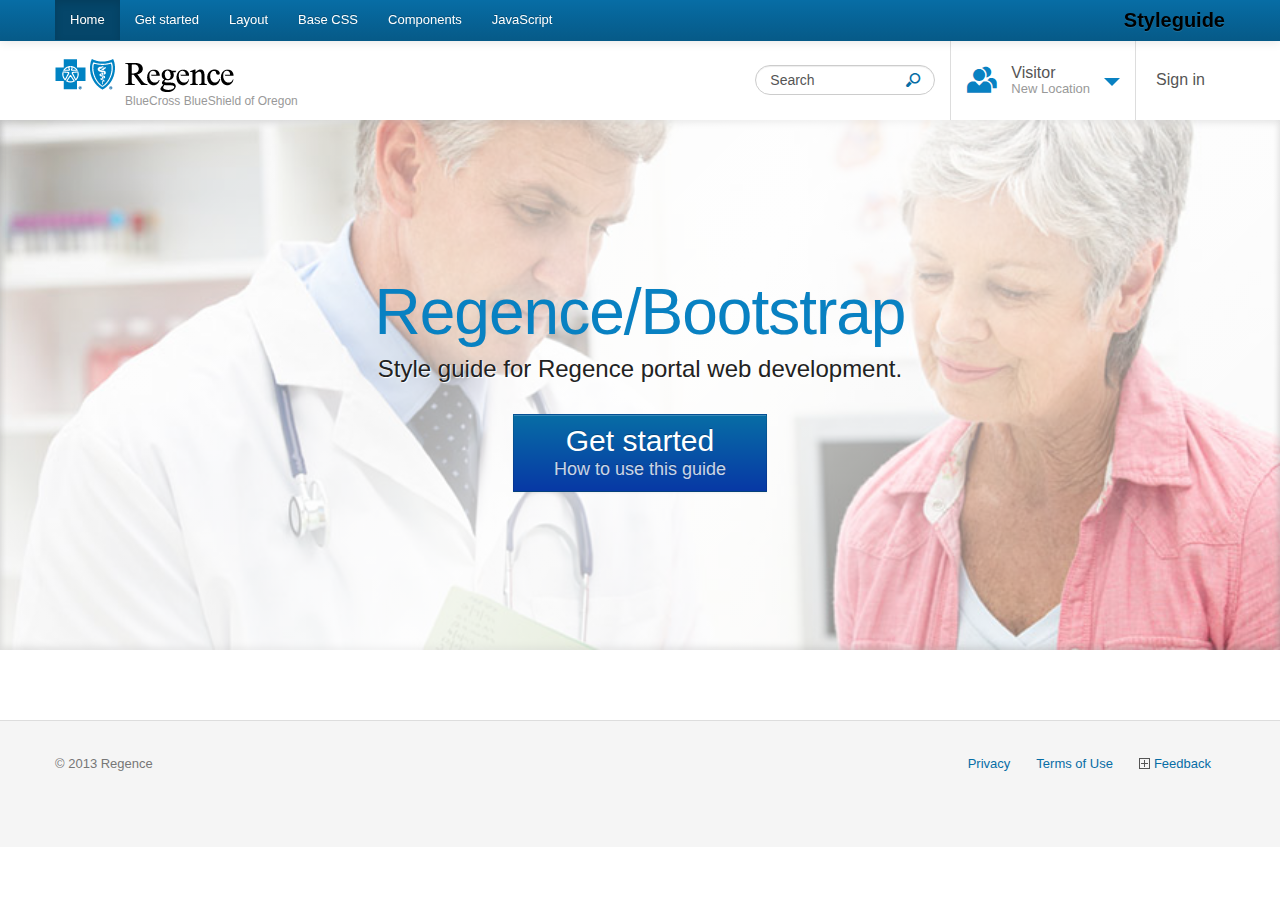
==== index.html @ 1f642533 "first commit, two pages, and all assets" ====
<!DOCTYPE HTML>
<!--[if lt IE 7]>      <html class="no-js lt-ie9 lt-ie8 lt-ie7"> <![endif]-->
<!--[if IE 7]>         <html class="no-js lt-ie9 lt-ie8"> <![endif]-->
<!--[if IE 8]>         <html class="no-js lt-ie9"> <![endif]-->
<!--[if gt IE 8]><!--> <html class="no-js"> <!--<![endif]-->
  <head>
    <meta charset="utf-8">
    <meta http-equiv="X-UA-Compatible" content="IE=edge,chrome=1">
    <title>Regence Style Guide</title>
    <meta name="description" content="Style guide">
    <meta name="viewport" content="width=device-width">
    <!-- Web Fonts -->
    <link href="http://fnt.webink.com/wfs/webink.css/?project=AEC37CF0-6B2D-450D-9777-5062C06CCACA&fonts=58A3DDEA-1A20-AFB9-54E7-882B2382F4AD:f=ProximaNova-SemiboldIt,5A9479E7-B0E0-2DCD-5F27-F7666DF19C0F:f=ProximaNova-LightIt,F5870F1F-48F5-36F5-550E-B276AA09225A:f=ProximaNova-RegularIt,1366810A-C17C-C074-FF25-E81320293740:f=ProximaNovaCond-Semibold,C344819E-7F64-52D2-5903-DE54F5382845:f=ProximaNova-Semibold,58DEFEBD-4A55-477B-3C13-525C6AEBDD7A:f=ProximaNova-Regular,3CE3758E-9A83-BA6E-300A-ACCFD5D3E584:f=ProximaNova-BoldIt,FF4969BA-A10C-C1F1-4CAE-97A4557D103C:f=ProximaNovaCond-Regular,C88A28DF-0112-63D9-25D2-A4EA08DAF75B:f=ProximaNova-Light,382B4521-6228-4C38-41BC-3DE66C7C910A:f=ProximaNova-Bold" rel="stylesheet" type="text/css"/>
    <link rel="stylesheet" href="assets/css/bootstrap.css">
    <link rel="stylesheet" href="assets/css/responsive.css">
    <link rel="stylesheet" href="assets/css/main.css">
    <link rel="stylesheet" href="assets/css/docs.css">
    <link rel="stylesheet" href="assets/css/prettify.css" />

    <!-- Pre DOM-Ready scripts -->
    <script type="text/javascript" src="http://ajax.googleapis.com/ajax/libs/jquery/1.8/jquery.min.js"></script>
    <script type="text/javascript" src="assets/js/modernizr.js"></script>
    <script>
      if( !window.html5 ){ window.html5 = {}; } window.html5.shivMethods = false;
    </script>
    <script type="text/javascript" src="assets/js/dev/extras/mousepress.js"></script>
    <script type="text/javascript" src="assets/js/dev/polyfiller.js"></script>
    <script type="text/javascript" src="assets/js/dev/polyfills.js"></script>
    <script type="text/javascript" src="assets/js/dev/prettify/prettify.js"></script>

    <link rel="shortcut icon" href="assets/ico/favicon.png">
  </head>
  <body data-spy="scroll" data-target=".bs-docs-sidebar">
    <link itemprop="audience" href="http://schema.org/Patient" />
    <link itemprop="specialty" href="http://schema.org/PublicHealth" />
    <meta itemprop="lastReviewed" content="2013-05-02"/>
    
    <!--[if lt IE 7]>
        <p class="chromeframe">You are using an <strong>outdated</strong> browser. Please <a href="http://browsehappy.com/">upgrade your browser</a> or <a href="http://www.google.com/chromeframe/?redirect=true">activate Google Chrome Frame</a> to improve your experience.</p>
    <![endif]-->

    <!-- Navbar
    ================================================== -->
    <div class="navbar navbar-inverse navbar-fixed-top">
      <div class="navbar-inner">
        <div class="container">
          <button type="button" class="btn btn-navbar" data-toggle="collapse" data-target=".nav-collapse">
            <span class="icon-bar"></span>
            <span class="icon-bar"></span>
            <span class="icon-bar"></span>
          </button>
          <a class="brand" href="./index.html">Styleguide</a>
          <div class="nav-collapse collapse">
            <ul class="nav">
              <li class="active">
                <a href="./index.html">Home</a>
              </li>
              <li class="">
                <a href="./getting-started.html">Get started</a>
              </li>
              <li class="">
                <a href="./layout.html">Layout</a>
              </li>
              <li class="">
                <a href="./base-css.html">Base CSS</a>
              </li>
              <li class="">
                <a href="./components.html">Components</a>
              </li>
              <li class="">
                <a href="./javascript.html">JavaScript</a>
              </li>
            </ul>
          </div>
        </div>
      </div>
    </div>

    <!-- Header
    ================================================== -->
    <nav class="wp-header clearfix" id="top" itemprop="WPHeader" role="banner">
      <div class="container">
        <ul class="nav visuallyhidden">
          <li><a href="#hero">Skip to Content</a></li>
          <li><a href="#nav">Skip to Navigation</a></li>
          <li><a href="/medicare">Return to Homepage</a></li>
        </ul>
        <ul class="nav clearfix" itemscope itemtype="http://schema.org/Organization">
          <li class="nav-brand">
            <a class="logo-regence-cs" href="index.html">
              <span class="brand-logo"><span class="hide-text">Regence</span></span>
              <span class="brand-region">BlueCross BlueShield of Oregon</span>
            </a>
          </li>
          <li class="nav-login"><a href="#login">Sign in</a></li>
          <li class="nav-shopping">
            <a id="js-shopping-toggle" href="#" class="toggle shopping-toggle-button"><span class="shopping-label">Visitor <small>New Location</small></span><span aria-hidden="true" class="icon-users hidden-phone"></span><b class="caret"></b></a>
          </li>
          <li class="nav-search">
            <form class="form-search" action="http://www.regence.com/about/search.jsp" method="get" name="header-search" id="search" role="search">
              <label for="searchQuery" class="hide">Search</label>
              <input type="text" id="searchQuery" name="searchQuery" placeholder="Search" class="input-medium search-query">
              <button type="submit" class="btn btn-link"><span class="icon-search" aria-hidden="true"></span><span class="visuallyhidden">Go</span></button>
            </form>
          </li>
        </ul>
      </div>
    </nav>

    <!-- Masthead
    ================================================== -->
    <div class="jumbotron masthead">
      <div class="container">
        <div class="caption">
          <h1>Regence/Bootstrap</h1>
          <p>Style guide for Regence portal web development.</p>
          <p><a class="btn btn-primary" href="./getting-started.html">Get started<br>
          <small>How to use this guide</small></a></p>
        </div>
      </div>
    </div>

    <footer class="wp-footer" id="bottom" role="contentinfo" itemprop="WPFooter">
      <div class="row-fluid">
        <div class="container">
          <div class="span6">
            <p>&copy; 2013 Regence <!-- BlueCross BlueShield of Oregon. All rights reserved. --></p>
          </div>
          <nav class="span6">
            <ul class="nav nav-pills pull-right" role="navigation">
              <li><a href="/legal/online-privacy-and-security/">Privacy</a></li>
              <li><a href="/legal/terms-of-use/">Terms of Use</a></li>
              <li><a onclick="oo_feedback.show()" href="javascript:void(0);"><span aria-hidden="true" class="icon-feedback"><b></b><i></i></span> Feedback</a></li>
            </ul>
          </nav>
        </div>
      </div>
    </footer>

    <script src="assets/js/vendor/bootstrap.min.js"></script>
    <script src="assets/js/plugins.js"></script>
    <script src="assets/js/script.js"></script>

    <script>
      var _gaq=[['_setAccount','UA-XXXXX-X'],['_trackPageview']];
      (function(d,t){var g=d.createElement(t),s=d.getElementsByTagName(t)[0];
      g.src=('https:'==location.protocol?'//ssl':'//www')+'.google-analytics.com/ga.js';
      s.parentNode.insertBefore(g,s)}(document,'script'));
    </script>
	
  </body>
</html>
---- assets/css/responsive.css ----
/*!
 * Bootstrap Responsive v2.3.1
 *
 * Copyright 2012 Twitter, Inc
 * Licensed under the Apache License v2.0
 * http://www.apache.org/licenses/LICENSE-2.0
 *
 * Designed and built with all the love in the world @twitter by @mdo and @fat.
 */.clearfix{*zoom:1}.clearfix:before,.clearfix:after{display:table;content:"";line-height:0}.clearfix:after{clear:both}.hide-text{font:0/0 a;color:transparent;text-shadow:none;background-color:transparent;border:0}.input-block-level{display:block;width:100%;min-height:30px;-webkit-box-sizing:border-box;-moz-box-sizing:border-box;box-sizing:border-box}@-ms-viewport{width:device-width}.hidden{display:none;visibility:hidden}.visible-phone{display:none!important}.visible-tablet{display:none!important}.hidden-desktop{display:none!important}.visible-desktop{display:inherit!important}@media(min-width:768px) and (max-width:979px){.hidden-desktop{display:inherit!important}.visible-desktop{display:none!important}.visible-tablet{display:inherit!important}.hidden-tablet{display:none!important}}@media(max-width:767px){.hidden-desktop{display:inherit!important}.visible-desktop{display:none!important}.visible-phone{display:inherit!important}.hidden-phone{display:none!important}}.visible-print{display:none!important}@media print{.visible-print{display:inherit!important}.hidden-print{display:none!important}}@media(min-width:1200px){.row{margin-left:-30px;*zoom:1}.row:before,.row:after{display:table;content:"";line-height:0}.row:after{clear:both}[class*="span"]{float:left;min-height:1px;margin-left:30px}.container,.navbar-static-top .container,.navbar-fixed-top .container,.navbar-fixed-bottom .container{width:1170px}.span12{width:1170px}.span11{width:1070px}.span10{width:970px}.span9{width:870px}.span8{width:770px}.span7{width:670px}.span6{width:570px}.span5{width:470px}.span4{width:370px}.span3{width:270px}.span2{width:170px}.span1{width:70px}.offset12{margin-left:1230px}.offset11{margin-left:1130px}.offset10{margin-left:1030px}.offset9{margin-left:930px}.offset8{margin-left:830px}.offset7{margin-left:730px}.offset6{margin-left:630px}.offset5{margin-left:530px}.offset4{margin-left:430px}.offset3{margin-left:330px}.offset2{margin-left:230px}.offset1{margin-left:130px}.row-fluid{width:100%;*zoom:1}.row-fluid:before,.row-fluid:after{display:table;content:"";line-height:0}.row-fluid:after{clear:both}.row-fluid [class*="span"]{display:block;width:100%;min-height:30px;-webkit-box-sizing:border-box;-moz-box-sizing:border-box;box-sizing:border-box;float:left;margin-left:2.564102564102564%;*margin-left:2.5109110747408616%}.row-fluid [class*="span"]:first-child{margin-left:0}.row-fluid .controls-row [class*="span"]+[class*="span"]{margin-left:2.564102564102564%}.row-fluid .span12{width:100%;*width:99.94680851063829%}.row-fluid .span11{width:91.45299145299145%;*width:91.39979996362975%}.row-fluid .span10{width:82.90598290598291%;*width:82.8527914166212%}.row-fluid .span9{width:74.35897435897436%;*width:74.30578286961266%}.row-fluid .span8{width:65.81196581196582%;*width:65.75877432260411%}.row-fluid .span7{width:57.26495726495726%;*width:57.21176577559556%}.row-fluid .span6{width:48.717948717948715%;*width:48.664757228587014%}.row-fluid .span5{width:40.17094017094017%;*width:40.11774868157847%}.row-fluid .span4{width:31.623931623931625%;*width:31.570740134569924%}.row-fluid .span3{width:23.076923076923077%;*width:23.023731587561375%}.row-fluid .span2{width:14.52991452991453%;*width:14.476723040552828%}.row-fluid .span1{width:5.982905982905983%;*width:5.929714493544281%}.row-fluid .offset12{margin-left:105.12820512820512%;*margin-left:105.02182214948171%}.row-fluid .offset12:first-child{margin-left:102.56410256410257%;*margin-left:102.45771958537915%}.row-fluid .offset11{margin-left:96.58119658119658%;*margin-left:96.47481360247316%}.row-fluid .offset11:first-child{margin-left:94.01709401709402%;*margin-left:93.91071103837061%}.row-fluid .offset10{margin-left:88.03418803418803%;*margin-left:87.92780505546462%}.row-fluid .offset10:first-child{margin-left:85.47008547008548%;*margin-left:85.36370249136206%}.row-fluid .offset9{margin-left:79.48717948717949%;*margin-left:79.38079650845607%}.row-fluid .offset9:first-child{margin-left:76.92307692307693%;*margin-left:76.81669394435352%}.row-fluid .offset8{margin-left:70.94017094017094%;*margin-left:70.83378796144753%}.row-fluid .offset8:first-child{margin-left:68.37606837606839%;*margin-left:68.26968539734497%}.row-fluid .offset7{margin-left:62.393162393162385%;*margin-left:62.28677941443899%}.row-fluid .offset7:first-child{margin-left:59.82905982905982%;*margin-left:59.72267685033642%}.row-fluid .offset6{margin-left:53.84615384615384%;*margin-left:53.739770867430444%}.row-fluid .offset6:first-child{margin-left:51.28205128205128%;*margin-left:51.175668303327875%}.row-fluid .offset5{margin-left:45.299145299145295%;*margin-left:45.1927623204219%}.row-fluid .offset5:first-child{margin-left:42.73504273504273%;*margin-left:42.62865975631933%}.row-fluid .offset4{margin-left:36.75213675213675%;*margin-left:36.645753773413354%}.row-fluid .offset4:first-child{margin-left:34.18803418803419%;*margin-left:34.081651209310785%}.row-fluid .offset3{margin-left:28.205128205128204%;*margin-left:28.0987452264048%}.row-fluid .offset3:first-child{margin-left:25.641025641025642%;*margin-left:25.53464266230224%}.row-fluid .offset2{margin-left:19.65811965811966%;*margin-left:19.551736679396257%}.row-fluid .offset2:first-child{margin-left:17.094017094017094%;*margin-left:16.98763411529369%}.row-fluid .offset1{margin-left:11.11111111111111%;*margin-left:11.004728132387708%}.row-fluid .offset1:first-child{margin-left:8.547008547008547%;*margin-left:8.440625568285142%}input,textarea,.uneditable-input{margin-left:0}.controls-row [class*="span"]+[class*="span"]{margin-left:30px}input.span12,textarea.span12,.uneditable-input.span12{width:1156px}input.span11,textarea.span11,.uneditable-input.span11{width:1056px}input.span10,textarea.span10,.uneditable-input.span10{width:956px}input.span9,textarea.span9,.uneditable-input.span9{width:856px}input.span8,textarea.span8,.uneditable-input.span8{width:756px}input.span7,textarea.span7,.uneditable-input.span7{width:656px}input.span6,textarea.span6,.uneditable-input.span6{width:556px}input.span5,textarea.span5,.uneditable-input.span5{width:456px}input.span4,textarea.span4,.uneditable-input.span4{width:356px}input.span3,textarea.span3,.uneditable-input.span3{width:256px}input.span2,textarea.span2,.uneditable-input.span2{width:156px}input.span1,textarea.span1,.uneditable-input.span1{width:56px}.thumbnails{margin-left:-30px}.thumbnails>li{margin-left:30px}.row-fluid .thumbnails{margin-left:0}}@media(min-width:768px) and (max-width:979px){.row{margin-left:-20px;*zoom:1}.row:before,.row:after{display:table;content:"";line-height:0}.row:after{clear:both}[class*="span"]{float:left;min-height:1px;margin-left:20px}.container,.navbar-static-top .container,.navbar-fixed-top .container,.navbar-fixed-bottom .container{width:724px}.span12{width:724px}.span11{width:662px}.span10{width:600px}.span9{width:538px}.span8{width:476px}.span7{width:414px}.span6{width:352px}.span5{width:290px}.span4{width:228px}.span3{width:166px}.span2{width:104px}.span1{width:42px}.offset12{margin-left:764px}.offset11{margin-left:702px}.offset10{margin-left:640px}.offset9{margin-left:578px}.offset8{margin-left:516px}.offset7{margin-left:454px}.offset6{margin-left:392px}.offset5{margin-left:330px}.offset4{margin-left:268px}.offset3{margin-left:206px}.offset2{margin-left:144px}.offset1{margin-left:82px}.row-fluid{width:100%;*zoom:1}.row-fluid:before,.row-fluid:after{display:table;content:"";line-height:0}.row-fluid:after{clear:both}.row-fluid [class*="span"]{display:block;width:100%;min-height:30px;-webkit-box-sizing:border-box;-moz-box-sizing:border-box;box-sizing:border-box;float:left;margin-left:2.7624309392265194%;*margin-left:2.709239449864817%}.row-fluid [class*="span"]:first-child{margin-left:0}.row-fluid .controls-row [class*="span"]+[class*="span"]{margin-left:2.7624309392265194%}.row-fluid .span12{width:100%;*width:99.94680851063829%}.row-fluid .span11{width:91.43646408839778%;*width:91.38327259903608%}.row-fluid .span10{width:82.87292817679558%;*width:82.81973668743387%}.row-fluid .span9{width:74.30939226519337%;*width:74.25620077583166%}.row-fluid .span8{width:65.74585635359117%;*width:65.69266486422946%}.row-fluid .span7{width:57.18232044198895%;*width:57.12912895262725%}.row-fluid .span6{width:48.61878453038674%;*width:48.56559304102504%}.row-fluid .span5{width:40.05524861878453%;*width:40.00205712942283%}.row-fluid .span4{width:31.491712707182323%;*width:31.43852121782062%}.row-fluid .span3{width:22.92817679558011%;*width:22.87498530621841%}.row-fluid .span2{width:14.3646408839779%;*width:14.311449394616199%}.row-fluid .span1{width:5.801104972375691%;*width:5.747913483013988%}.row-fluid .offset12{margin-left:105.52486187845304%;*margin-left:105.41847889972962%}.row-fluid .offset12:first-child{margin-left:102.76243093922652%;*margin-left:102.6560479605031%}.row-fluid .offset11{margin-left:96.96132596685082%;*margin-left:96.8549429881274%}.row-fluid .offset11:first-child{margin-left:94.1988950276243%;*margin-left:94.09251204890089%}.row-fluid .offset10{margin-left:88.39779005524862%;*margin-left:88.2914070765252%}.row-fluid .offset10:first-child{margin-left:85.6353591160221%;*margin-left:85.52897613729868%}.row-fluid .offset9{margin-left:79.8342541436464%;*margin-left:79.72787116492299%}.row-fluid .offset9:first-child{margin-left:77.07182320441989%;*margin-left:76.96544022569647%}.row-fluid .offset8{margin-left:71.2707182320442%;*margin-left:71.16433525332079%}.row-fluid .offset8:first-child{margin-left:68.50828729281768%;*margin-left:68.40190431409427%}.row-fluid .offset7{margin-left:62.70718232044199%;*margin-left:62.600799341718584%}.row-fluid .offset7:first-child{margin-left:59.94475138121547%;*margin-left:59.838368402492065%}.row-fluid .offset6{margin-left:54.14364640883978%;*margin-left:54.037263430116376%}.row-fluid .offset6:first-child{margin-left:51.38121546961326%;*margin-left:51.27483249088986%}.row-fluid .offset5{margin-left:45.58011049723757%;*margin-left:45.47372751851417%}.row-fluid .offset5:first-child{margin-left:42.81767955801105%;*margin-left:42.71129657928765%}.row-fluid .offset4{margin-left:37.01657458563536%;*margin-left:36.91019160691196%}.row-fluid .offset4:first-child{margin-left:34.25414364640884%;*margin-left:34.14776066768544%}.row-fluid .offset3{margin-left:28.45303867403315%;*margin-left:28.346655695309746%}.row-fluid .offset3:first-child{margin-left:25.69060773480663%;*margin-left:25.584224756083227%}.row-fluid .offset2{margin-left:19.88950276243094%;*margin-left:19.783119783707537%}.row-fluid .offset2:first-child{margin-left:17.12707182320442%;*margin-left:17.02068884448102%}.row-fluid .offset1{margin-left:11.32596685082873%;*margin-left:11.219583872105325%}.row-fluid .offset1:first-child{margin-left:8.56353591160221%;*margin-left:8.457152932878806%}input,textarea,.uneditable-input{margin-left:0}.controls-row [class*="span"]+[class*="span"]{margin-left:20px}input.span12,textarea.span12,.uneditable-input.span12{width:710px}input.span11,textarea.span11,.uneditable-input.span11{width:648px}input.span10,textarea.span10,.uneditable-input.span10{width:586px}input.span9,textarea.span9,.uneditable-input.span9{width:524px}input.span8,textarea.span8,.uneditable-input.span8{width:462px}input.span7,textarea.span7,.uneditable-input.span7{width:400px}input.span6,textarea.span6,.uneditable-input.span6{width:338px}input.span5,textarea.span5,.uneditable-input.span5{width:276px}input.span4,textarea.span4,.uneditable-input.span4{width:214px}input.span3,textarea.span3,.uneditable-input.span3{width:152px}input.span2,textarea.span2,.uneditable-input.span2{width:90px}input.span1,textarea.span1,.uneditable-input.span1{width:28px}}@media(max-width:767px){body{padding-left:20px;padding-right:20px}.navbar-fixed-top,.navbar-fixed-bottom,.navbar-static-top{margin-left:-20px;margin-right:-20px}.container-fluid{padding:0}.dl-horizontal dt{float:none;clear:none;width:auto;text-align:left}.dl-horizontal dd{margin-left:0}.container{width:auto}.row-fluid{width:100%}.row,.thumbnails{margin-left:0}.thumbnails>li{float:none;margin-left:0}[class*="span"],.uneditable-input[class*="span"],.row-fluid [class*="span"]{float:none;display:block;width:100%;margin-left:0;-webkit-box-sizing:border-box;-moz-box-sizing:border-box;box-sizing:border-box}.span12,.row-fluid .span12{width:100%;-webkit-box-sizing:border-box;-moz-box-sizing:border-box;box-sizing:border-box}.row-fluid [class*="offset"]:first-child{margin-left:0}.input-large,.input-xlarge,.input-xxlarge,input[class*="span"],select[class*="span"],textarea[class*="span"],.uneditable-input{display:block;width:100%;min-height:30px;-webkit-box-sizing:border-box;-moz-box-sizing:border-box;box-sizing:border-box}.input-prepend input,.input-append input,.input-prepend input[class*="span"],.input-append input[class*="span"]{display:inline-block;width:auto}.controls-row [class*="span"]+[class*="span"]{margin-left:0}.modal{position:fixed;top:20px;left:20px;right:20px;width:auto;margin:0}.modal.fade{top:-100px}.modal.fade.in{top:20px}}@media(max-width:480px){.nav-collapse{-webkit-transform:translate3d(0,0,0)}.page-header h1 small{display:block;line-height:20px}input[type="checkbox"],input[type="radio"]{border:1px solid #ccc}.form-horizontal .control-label{float:none;width:auto;padding-top:0;text-align:left}.form-horizontal .controls{margin-left:0}.form-horizontal .control-list{padding-top:0}.form-horizontal .form-actions{padding-left:10px;padding-right:10px}.media .pull-left,.media .pull-right{float:none;display:block;margin-bottom:10px}.media-object{margin-right:0;margin-left:0}.modal{top:10px;left:10px;right:10px}.modal-header .close{padding:10px;margin:-10px}.carousel-caption{position:static}}@media(max-width:979px){body{padding-top:0}.navbar-fixed-top,.navbar-fixed-bottom{position:static}.navbar-fixed-top{margin-bottom:20px}.navbar-fixed-bottom{margin-top:20px}.navbar-fixed-top .navbar-inner,.navbar-fixed-bottom .navbar-inner{padding:5px}.navbar .container{width:auto;padding:0}.navbar .brand{padding-left:10px;padding-right:10px;margin:0 0 0 -5px}.nav-collapse{clear:both}.nav-collapse .nav{float:none;margin:0 0 10px}.nav-collapse .nav>li{float:none}.nav-collapse .nav>li>a{margin-bottom:2px}.nav-collapse .nav>.divider-vertical{display:none}.nav-collapse .nav .nav-header{color:#333;text-shadow:none}.nav-collapse .nav>li>a,.nav-collapse .dropdown-menu a{padding:9px 15px;font-weight:bold;color:#333;-webkit-border-radius:3px;-moz-border-radius:3px;border-radius:3px}.nav-collapse .btn{padding:4px 10px 4px;font-weight:normal;-webkit-border-radius:4px;-moz-border-radius:4px;border-radius:4px}.nav-collapse .dropdown-menu li+li a{margin-bottom:2px}.nav-collapse .nav>li>a:hover,.nav-collapse .nav>li>a:focus,.nav-collapse .dropdown-menu a:hover,.nav-collapse .dropdown-menu a:focus{background-color:#f2f2f2}.navbar-inverse .nav-collapse .nav>li>a,.navbar-inverse .nav-collapse .dropdown-menu a{color:#fff}.navbar-inverse .nav-collapse .nav>li>a:hover,.navbar-inverse .nav-collapse .nav>li>a:focus,.navbar-inverse .nav-collapse .dropdown-menu a:hover,.navbar-inverse .nav-collapse .dropdown-menu a:focus{background-color:#065a88}.nav-collapse.in .btn-group{margin-top:5px;padding:0}.nav-collapse .dropdown-menu{position:static;top:auto;left:auto;float:none;display:none;max-width:none;margin:0 15px;padding:0;background-color:transparent;border:0;-webkit-border-radius:0;-moz-border-radius:0;border-radius:0;-webkit-box-shadow:none;-moz-box-shadow:none;box-shadow:none}.nav-collapse .open>.dropdown-menu{display:block}.nav-collapse .dropdown-menu:before,.nav-collapse .dropdown-menu:after{display:none}.nav-collapse .dropdown-menu .divider{display:none}.nav-collapse .nav>li>.dropdown-menu:before,.nav-collapse .nav>li>.dropdown-menu:after{display:none}.nav-collapse .navbar-form,.nav-collapse .navbar-search{float:none;padding:10px 15px;margin:10px 0;border-top:1px solid #f2f2f2;border-bottom:1px solid #f2f2f2;-webkit-box-shadow:inset 0 1px 0 rgba(255,255,255,.1),0 1px 0 rgba(255,255,255,.1);-moz-box-shadow:inset 0 1px 0 rgba(255,255,255,.1),0 1px 0 rgba(255,255,255,.1);box-shadow:inset 0 1px 0 rgba(255,255,255,.1),0 1px 0 rgba(255,255,255,.1)}.navbar-inverse .nav-collapse .navbar-form,.navbar-inverse .nav-collapse .navbar-search{border-top-color:#065a88;border-bottom-color:#065a88}.navbar .nav-collapse .nav.pull-right{float:none;margin-left:0}.nav-collapse,.nav-collapse.collapse{overflow:hidden;height:0}.navbar .btn-navbar{display:block}.navbar-static .navbar-inner{padding-left:10px;padding-right:10px}}@media(min-width:980px){.nav-collapse.collapse{height:auto!important;overflow:visible!important}}
---- assets/css/main.css ----
/*!
 * Main - Custom Styles
 *
 * Author - Nic Marson
 * Date - 1/22/2013
 * Version - 1.0
 *
 * Designed and built to fix consistency issues with the Medicare site
 */
.clearfix {
  *zoom: 1;
}
.clearfix:before,
.clearfix:after {
  display: table;
  content: "";
  line-height: 0;
}
.clearfix:after {
  clear: both;
}
.hide-text {
  font: 0/0 a;
  color: transparent;
  text-shadow: none;
  background-color: transparent;
  border: 0;
}
.input-block-level {
  display: block;
  width: 100%;
  min-height: 30px;
  -webkit-box-sizing: border-box;
  -moz-box-sizing: border-box;
  box-sizing: border-box;
}
@font-face {
  font-family: 'icomoon';
  src: url('../fonts/icomoon.eot');
  src: url('../fonts/icomoon.eot?#iefix') format('embedded-opentype'), url('../fonts/icomoon.svg#icomoon') format('svg'), url('../fonts/icomoon.woff') format('woff'), url('../fonts/icomoon.ttf') format('truetype');
  font-weight: normal;
  font-style: normal;
}
h1,
h2,
h3,
h4,
h5,
h6 {
  color: inherit;
  font-family: inherit;
  font-weight: 700;
  line-height: 1;
  margin: 20px 0 10px;
  text-rendering: optimizelegibility;
}
h1 small,
h2 small,
h3 small,
h4 small,
h5 small,
h6 small {
  color: #999999;
  font-weight: normal;
  line-height: 1;
}
.fontface h1,
.fontface h2,
.fontface h3,
.fontface h4,
.fontface h5,
.fontface h6 {
  font-weight: normal;
}
h1 {
  color: #0881c2;
  font: 36px "ProximaNova-Light", Verdana, sans-serif;
  line-height: 46px;
  margin: 10px 0;
  text-shadow: 0 0 1px rgba(0, 0, 0, 0.1);
}
h1 sup {
  top: -0.25em;
}
h2 {
  color: #b94d00;
  font: 24px "ProximaNova-Light", Verdana, sans-serif;
  line-height: 36px;
  text-shadow: 0 0 1px rgba(0, 0, 0, 0.1);
}
h2 sup {
  top: -0.3em;
}
h3 {
  font: 24px "ProximaNova-Light", Verdana, sans-serif;
  line-height: 40px;
  text-shadow: 0 0 1px rgba(0, 0, 0, 0.1);
}
h3 sup {
  top: -0.35em;
}
h4 {
  font-size: 18px;
  line-height: 20px;
}
h5 {
  font-size: 14px;
  line-height: 20px;
}
h6 {
  font-size: 12px;
  line-height: 20px;
}
h1 small {
  font-size: 24px;
}
h2 small {
  font-size: 18px;
}
h3 small {
  font-size: 14px;
}
h4 small {
  font-size: 14px;
}
hgroup h1,
hgroup h2,
hgroup h3,
hgroup h4,
hgroup h5,
hgroup h6 {
  margin-bottom: 0;
}
.page-header h1,
.section-header h1,
.page-header h2,
.section-header h2,
.page-header h3,
.section-header h3,
.page-header h4,
.section-header h4,
.page-header h5,
.section-header h5,
.page-header h6,
.section-header h6 {
  margin: 0;
}
.page-header {
  margin: 20px 0 30px;
}
.section-header {
  background: #EAEFF1;
  border-top: 1px solid #E0E3E4;
  margin: 20px 0 30px;
  padding: 10px 15px;
}
.section-header h1,
.section-header h2,
.section-header h3,
.section-header h4,
.section-header h5,
.section-header h6 {
  color: #b94d00;
}
ul.bulleted li {
  margin: 10px 0;
}
ul.bulleted > li {
  list-style: square;
}
.generatedcontent ul.bulleted > li {
  list-style: none;
  position: relative;
}
.generatedcontent ul.bulleted > li:before {
  background: #f66600;
  -webkit-border-radius: 2px;
  -moz-border-radius: 2px;
  border-radius: 2px;
  content: "";
  height: 8px;
  left: -20px;
  position: absolute;
  top: 7px;
  width: 8px;
}
.alert {
  background-color: transparent;
}
.dropdown-menu {
  color: #000000;
}
.well-clear {
  background-color: transparent;
}
.btn-link {
  padding-left: 0;
  padding-right: 0;
}
.btn-link .caret {
  border-top-color: #076da5;
}
.btn-link:hover .caret {
  border-top-color: #9d261d;
}
.btn-block {
  padding-left: 15px;
  text-align: left;
}
.modal {
  color: #555555;
  width: 515px;
}
.modal form {
  margin: 0;
}
.modal-header {
  padding: 10px 15px;
}
.modal-header h3 {
  color: #0881c2;
  font-size: 30px;
  line-height: 36px;
}
.modal-body {
  padding: 20px 15px 15px;
}
.modal-footer {
  padding: 19px 15px 20px;
}
.form-verify-location .controls {
  margin-left: 6em;
}
.form-verify-location .control-label {
  text-align: left;
  width: 5em;
}
.form-verify-location .lead {
  font-size: 18px;
  line-height: 24px;
}
/* ==========================================================================
   Helper classes
   ========================================================================== */
/*
 * Image replacement
 */
.ir {
  background-color: transparent;
  border: 0;
  overflow: hidden;
  /* IE 6/7 fallback */

  *text-indent: -9999px;
}
.ir:before {
  content: "";
  display: block;
  width: 0;
  height: 150%;
}
/*
 * Hide only visually, but have it available for screenreaders: h5bp.com/v
 */
.visuallyhidden {
  border: 0;
  clip: rect(0 0 0 0);
  height: 1px;
  margin: -1px;
  overflow: hidden;
  padding: 0;
  position: absolute;
  width: 1px;
}
/*
 * Extends the .visuallyhidden class to allow the element to be focusable
 * when navigated to via the keyboard: h5bp.com/p
 */
.visuallyhidden.focusable:active,
.visuallyhidden.focusable:focus {
  clip: auto;
  height: auto;
  margin: 0;
  overflow: visible;
  position: static;
  width: auto;
}
/*------------------------------------*\
    $SPRITES
\*------------------------------------*/
/* Use the following CSS code if you want to use data attributes for inserting your icons */
[data-icon]:before {
  content: attr(data-icon);
  font-family: 'icomoon';
  -webkit-font-smoothing: antialiased;
  font-smoothing: antialiased;
  font-weight: normal;
  speak: none;
  vertical-align: middle;
}
/* Use the following CSS code if you want to have a class per icon */
[class^="icon-"]:before,
[class*=" icon-"]:before {
  font-family: 'icomoon';
  -webkit-font-smoothing: antialiased;
  font-smoothing: antialiased;
  font-style: normal;
  font-weight: normal;
  speak: none;
  vertical-align: middle;
}
.icon-email:before {
  content: "\26";
}
.icon-search:before {
  content: "\29";
}
.icon-users:before {
  content: "\2a";
}
.icon-United-States:before {
  content: "\75";
}
.icon-Washington:before {
  content: "\6b";
}
.icon-Utah:before {
  content: "\7a";
}
.icon-phone:before {
  content: "\27";
}
.icon-information:before {
  content: "\30";
}
.icon-success:before {
  content: "\31";
}
.icon-warning:before {
  content: "\32";
}
.icon-Oregon:before {
  content: "\72";
}
.icon-lightning:before {
  content: "\21";
}
.icon-pointer:before {
  content: "\70";
}
.icon-user-info:before {
  content: "\69";
}
.icon-folder-closed:before {
  content: "\f07b";
}
.icon-folder-open:before {
  content: "\f07c";
}
.icon-checked:before {
  content: "\f00c";
}
.icon-close:before {
  content: "\f00d";
}
.icon-linked:before {
  content: "\f0c1";
}
.icon-play:before {
  content: "\e000";
}
.icon-new-tab:before {
  content: "\e001";
}
.icon-external:before {
  content: "\e001";
  vertical-align: top;
}
.breadcrumb {
  padding: 8px 0;
  margin: 20px 0 0;
  background-color: transparent;
}
.breadcrumb > li .divider,
.breadcrumb > .active {
  color: #555555;
}
.nav-inverted > li > a {
  color: #ffffff;
}
.nav-inverted > li > a:hover {
  background: rgba(0, 0, 0, 0.16);
}
.nav-inverted > li > a:active {
  color: #ff7d20;
}
.nav-inverted.nav-pills > .active > a,
.nav-inverted.nav-pills > .active > a:hover {
  color: #076da5;
  background-color: #ffffff;
}
.nav-information {
  margin-top: 40px;
  padding: 20px 0 0;
}
.nav-information .collapse {
  border-bottom: 1px solid #bad3df;
}
.nav-information .collapse.in {
  border-top: 1px solid #bad3df;
}
.nav-information .nav.unstyled {
  font-size: 12px;
}
.nav-information .nav.unstyled li {
  margin-bottom: 6px;
}
.nav-information .nav.unstyled a {
  color: #2b556c;
}
.nav-information .nav.unstyled a:hover {
  color: #397290;
  text-decoration: underline;
}
.nav-information .nav-pills {
  margin-bottom: 5px;
}
.nav-information .nav-pills a {
  color: #488fb5;
  font-family: "ProximaNova-Regular", Verdana, sans-serif;
  font-size: 16px;
}
.nav-information .nav-pills a:hover {
  background: #ffffff;
}
.nav-information .title {
  color: #488fb5;
  font: 16px "ProximaNova-Regular", Verdana, sans-serif;
}
#nav {
  font-size: 16px;
}
#nav .nav > li > a {
  font-weight: 700;
}
.navbar-inverse .navbar-inner {
  color: #ffffff;
}
.nav-articles {
  margin-top: 20px;
}
.nav-articles > li {
  font-size: 16px;
}
.nav-articles > li > a {
  border-top: 1px solid #DDDFE0;
  color: #555555;
  padding: 20px 15px;
}
.nav-articles > li > a:hover {
  color: #333333;
}
/*------------------------------------*\
    $CUSTOM
    $ARTICLE
\*------------------------------------*/
.article .landing-content {
  border: none;
}
.article .landing-content .page-header {
  margin: 0;
  padding: 20px;
}
.article .sidebar h3 {
  background: #f0f6f9;
  border-bottom: 1px solid #e5eff5;
  border-top: 1px solid #e5eff5;
  color: #7d99a8;
  font-size: 24px;
  line-height: 28px;
  padding: 8px 15px;
}
.article .sidebar .content {
  background: none;
  border: none;
  padding: 10px 15px;
}
.article .sidebar .nav > li > a {
  color: #333333;
}
.article .sidebar .nav > li > a:hover {
  background: #ffffff;
  color: #9d261d;
  text-decoration: underline;
}
.article .sidebar .nav > .active > a,
.article .sidebar .nav > .active > a:hover {
  background: none;
  color: #9d261d;
  text-shadow: 0 1px 0 rgba(255, 255, 255, 0.5);
}
.article-left-sidebar .sidebar .nav > li > a {
  color: #999999;
  font: 24px "ProximaNova-Light", Verdana, sans-serif;
  line-height: 24px;
  padding: 12px 15px;
}
.article-left-sidebar .sidebar .nav > li > a:hover {
  color: #599abd;
  text-decoration: none;
}
.article-left-sidebar .sidebar .nav > .active > a,
.article-left-sidebar .sidebar .nav > .active > a:hover {
  color: #599abd;
}
.story.thumb a {
  color: #555555;
}
.story.thumb .abstract {
  font-size: 12px;
}
.story.thumb .image {
  float: left;
  margin-right: 20px;
}
.story.thumb .story-headline {
  color: #555555;
  font-size: 18px;
  line-height: 1;
  margin-top: 0;
}
/*------------------------------------*\
    $CUSTOM
    $TOP
    $HEADER
\*------------------------------------*/
#top {
  background: #ffffff;
  color: #555555;
  min-height: 80px;
  text-align: right;
}
#top .nav {
  margin: 0;
}
#top .nav li > a {
  color: #555555;
  text-decoration: none;
  -webkit-transition: background-color 0.3s ease-in-out;
  -moz-transition: background-color 0.3s ease-in-out;
  -o-transition: background-color 0.3s ease-in-out;
  transition: background-color 0.3s ease-in-out;
}
#top .nav li > a [class^="icon-"] {
  color: #0881c2;
}
#top .nav li > a small {
  color: #999999;
}
#top .nav li > a .caret {
  border-top-color: #0881c2;
}
#top .nav li > a:hover {
  background-color: #afe1f7;
  color: #ffffff;
  text-decoration: none;
}
#top .nav li > a:hover small,
#top .nav li > a:hover [class^="icon-"] {
  color: #ffffff;
}
#top .nav li > a:hover .caret {
  border-top-color: #ffffff;
}
#top .nav .active > a {
  background-color: #afe1f7;
  color: #ffffff;
  text-decoration: none;
}
#top .nav .active > a small,
#top .nav .active > a [class^="icon-"] {
  color: #ffffff;
}
#top .nav .active > a .caret {
  border-top-color: #ffffff;
}
#top .nav .active > a:hover,
#top .nav .active > a:focus {
  background-color: #9cdaf5;
}
#top .container {
  padding: 0;
  position: relative;
}
#top .nav .nav-brand {
  float: left;
}
#top .nav .nav-brand > a {
  display: block;
  height: 100%;
  margin-right: 5px;
  padding-bottom: 18px;
  position: relative;
  width: 100%;
}
#top .nav .nav-brand > a:hover {
  background-color: transparent;
}
#top .nav .nav-brand .brand-logo {
  background: url("../img/identity/identity.png") no-repeat;
  display: block;
  max-width: 250px;
  min-width: 143px;
  position: relative;
  *width: 250px;
}
#top .nav .nav-brand .brand-region {
  bottom: 10px;
  color: #999999;
  display: block;
  font-family: arial;
  font-size: 12px;
  left: 20px;
  line-height: 18px;
  position: absolute;
  white-space: nowrap;
}
#top .nav .nav-brand .logo-asuris {
  padding-bottom: 23px;
  padding-top: 12px;
}
#top .nav .nav-brand .logo-myasuris {
  padding-bottom: 25px;
  padding-top: 22px;
}
#top .nav .nav-brand .logo-myregence {
  padding-bottom: 20px;
  padding-top: 10px;
}
#top .nav .nav-brand .logo-regence-s,
#top .nav .nav-brand .logo-regence-cs {
  padding-bottom: 28px;
  padding-top: 19px;
}
#top .nav .nav-brand .logo-regence-s .brand-region {
  left: 56px;
}
#top .nav .nav-brand .logo-regence-cs .brand-region {
  left: 70px;
}
#top .nav .nav-login {
  float: right;
}
#top .nav .nav-login a {
  line-height: 30px;
  padding: 25px 20px;
}
#top .nav .nav-search {
  float: right;
  width: 49.9999%;
}
#top .nav .nav-search form {
  border-right: 1px solid #dddddd;
  border-top: 1px solid #dddddd;
  margin: 0;
  padding: 25px 15px 25px 5px;
  position: relative;
}
#top .nav .nav-search button {
  border: none;
  position: absolute;
  right: 30px;
  top: 25px;
}
#top .nav .nav-search button:hover {
  text-decoration: none;
}
#top .nav .nav-shopping {
  clear: left;
  float: left;
  text-align: left;
  width: 49.9999%;
}
#top .nav .nav-shopping > a {
  border-left: 1px solid #dddddd;
  border-right: 1px solid #dddddd;
  border-top: 1px solid #dddddd;
  display: block;
  height: 30px;
  padding: 25px 15px;
  position: relative;
}
#top .nav .nav-shopping a:hover .caret,
#top .nav .nav-shopping .active > a .caret {
  border-color: #ffffff rgba(255, 255, 255, 0) rgba(255, 255, 255, 0);
}
#top .nav .nav-shopping .active > a {
  background-color: #afe1f7;
  color: #ffffff;
  text-decoration: none;
}
#top .nav .nav-shopping .active > a small,
#top .nav .nav-shopping .active > a [class^="icon-"] {
  color: #ffffff;
}
#top .nav .nav-shopping .active > a:hover,
#top .nav .nav-shopping .active > a:focus {
  background-color: #9cdaf5;
}
#top .nav .nav-shopping .caret {
  border-top-width: 8px;
  border-right-width: 8px;
  border-left-width: 8px;
  display: block;
  margin-top: 16px;
  position: absolute;
  right: 15px;
  top: 22px;
}
#top .nav .nav-shopping .icon-users {
  font-size: 26px;
  left: 16px;
  height: 40px;
  line-height: 30px;
  position: absolute;
  top: 22px;
}
#top .nav .nav-shopping .shopping-label {
  display: block;
  font-size: 16px;
  line-height: 16px;
}
#top .nav .nav-shopping .shopping-label small {
  display: block;
  font-size: 13px;
}
/* Logos */
.logo-asuris .brand-logo {
  background-position: 0 -300px;
  height: 45px;
  width: 148px;
}
.logo-myasuris .brand-logo {
  background-position: 0 -400px;
  height: 33px;
  width: 176px;
}
.logo-myregence .brand-logo {
  background-position: 0 -200px;
  height: 50px;
  width: 250px;
}
.logo-regence-cs .brand-logo {
  background-position: 0 0;
  height: 33px;
  width: 180px;
}
.logo-regence-s .brand-logo {
  background-position: 0 -100px;
  height: 33px;
  width: 145px;
}
/* High Res Support */
@media all and (-webkit-min-device-pixel-ratio: 1.5) {
  .backgroundsize #top .brand-logo {
    background-image: url("../img/identity/identity@2x.png");
    background-size: 250px auto;
    /* Actual width is 450px */
  
  }
}
/* SVG Support */
.svg.backgroundsize #top .logo-regence-cs .brand-logo {
  background: url("../img/identity/regence-cs.svg") no-repeat 0 0;
  background-size: 178px auto;
}
.svg.backgroundsize #top .logo-regence-s .brand-logo {
  background: url("../img/identity/regence-s.svg") no-repeat 0 0;
  background-size: 143px auto;
}
.svg.backgroundsize #top .logo-myregence .brand-logo {
  background: url("../img/identity/myregence.svg") no-repeat 0 0;
  background-size: 250px auto;
}
.svg.backgroundsize #top .logo-asuris .brand-logo {
  background: url("../img/identity/asuris.svg") no-repeat 0 0;
  background-size: 148px auto;
}
.svg.backgroundsize #top .logo-myasuris .brand-logo {
  background: url("../img/identity/myasuris.svg") no-repeat 0 0;
  background-size: 176px auto;
}
/*------------------------------------*\
    $CUSTOM
    $BOTTOM
    $FOOTER
\*------------------------------------*/
#bottom {
  font-size: 13px;
  padding: 20px 0 60px;
}
#bottom ul {
  margin: 0;
}
#bottom .container {
  position: relative;
}
#bottom .icon-feedback {
  border: 1px solid #ffffff;
  display: block;
  float: left;
  height: 7px;
  margin-right: 4px;
  padding: 1px;
  position: relative;
  width: 7px;
}
#bottom .icon-feedback b {
  background: #ffffff;
  display: block;
  height: 7px;
  left: 4px;
  position: absolute;
  top: 1px;
  width: 1px;
}
#bottom .icon-feedback i {
  background: #ffffff;
  display: block;
  height: 1px;
  left: 1px;
  position: absolute;
  top: 4px;
  width: 7px;
}
#bottom p,
#bottom .nav-pills > li > a {
  font-family: "ProximaNova-Regular", Verdana, sans-serif;
  line-height: 14px;
  margin-bottom: 6px;
  margin-top: 6px;
  padding-top: 10px;
  padding-bottom: 10px;
}
#footer + .row-fluid {
  border-top: 1px solid #FFF;
}
/*------------------------------------*\
    $CUSTOM
    $HERO
\*------------------------------------*/
.hero-unit {
  -webkit-border-radius: 0;
  -moz-border-radius: 0;
  border-radius: 0;
  margin-bottom: 20px;
  padding: 40px;
}
.hero-unit h1 {
  color: inherit;
  font-size: 56px;
  line-height: 1;
  letter-spacing: -1px;
}
.hero-unit p {
  color: inherit;
  font-size: 20px;
  font-weight: 200;
  line-height: 26px;
}
.hero-unit .container {
  position: relative;
}
.hero-unit .hero-inner {
  padding: 40px 20px;
}
.hero-unit .hero-inner-title {
  font: "ProximaNova-Light", Verdana, sans-serif;
  font-size: 36px;
  line-height: 44px;
}
.hero-unit .hero-inner-title small {
  display: block;
  font: 18px "ProximaNova-Regular", Verdana, sans-serif;
  text-transform: uppercase;
}
.landing .hero-unit {
  margin-bottom: 0;
}
.hero-inverted {
  background-color: #0881c2;
  color: #ffffff;
  padding: 20px 0;
}
.hero-inverted a,
.hero-inverted h1 {
  color: #ffffff;
}
.hero-inverted .hero-inner-title {
  color: #ffffff;
}
.hero-inverted .hero-inner-title small {
  color: #ffffff;
  font-family: "ProximaNova-Regular", Verdana, sans-serif;
}
/*------------------------------------*\
    $CUSTOM
    $CONTACT
\*------------------------------------*/
table.contact-info {
  background: #f3f3f3;
  border-top: 1px solid #e1e1e1;
  display: block;
  font-size: 14px;
  line-height: 1;
  width: 100%;
}
table.contact-info a {
  color: #333333;
  text-decoration: underline;
}
table.contact-info a:hover {
  color: #9d261d;
}
table.contact-info small {
  font-size: 11px;
  line-height: 14px;
}
table.contact-info td.icon-contact-info {
  padding: 16px 8px 16px 10px;
}
table.contact-info td.contact-info-entry {
  padding: 16px 8px 16px 5px;
}
.icon-contact-info .icon-phone,
.icon-contact-info .icon-email,
.icon-contact-info .icon-phone:before,
.icon-contact-info .icon-email:before {
  -webkit-border-radius: 8px;
  -moz-border-radius: 8px;
  border-radius: 8px;
  color: #f3f3f3;
  display: block;
  font-size: 30px;
  height: 40px;
  line-height: 40px;
  position: relative;
  text-align: center;
  width: 40px;
  z-index: 1;
}
.icon-contact-info .icon-phone,
.icon-contact-info .icon-email {
  margin-left: 10px;
  z-index: 1;
}
.icon-contact-info .icon-phone:before,
.icon-contact-info .icon-email:before {
  z-index: 2;
}
.icon-contact-info .icon-phone,
.icon-contact-info .icon-phone:before {
  background: #66a131;
  -webkit-border-bottom-right-radius: 0;
  -moz-border-radius-bottomright: 0;
  border-bottom-right-radius: 0;
}
.icon-contact-info .icon-email,
.icon-contact-info .icon-email:before {
  background: #916dbd;
  -webkit-border-top-right-radius: 0;
  -moz-border-radius-topright: 0;
  border-top-right-radius: 0;
}
.generatedcontent .icon-contact-info .caret {
  border-color: transparent;
  border-top-width: 8px;
  border-right-width: 8px;
  border-left-width: 8px;
  position: absolute;
  right: -8px;
}
.generatedcontent .icon-contact-info .caret:after {
  background: #f3f3f3;
  -webkit-border-radius: 8px;
  -moz-border-radius: 8px;
  border-radius: 8px;
  content: "";
  display: block;
  height: 16px;
  position: absolute;
  right: -16px;
  width: 16px;
  z-index: 3;
}
.generatedcontent .icon-contact-info .icon-phone .caret {
  border-bottom: 8px solid #66a131;
  border-top: 0 solid transparent;
  bottom: 0;
}
.generatedcontent .icon-contact-info .icon-phone .caret:after {
  bottom: -7px;
}
.generatedcontent .icon-contact-info .icon-email .caret {
  border-top-color: #916dbd;
  top: 0;
}
.generatedcontent .icon-contact-info .icon-email .caret:after {
  top: -7px;
}
#map_container {
  padding: 20px 0;
}
#map_sidebar,
#map_canvas {
  color: #000000;
  display: block;
  font-family: "ProximaNova-Regular", Verdana, sans-serif;
  font-size: 13px;
  line-height: 18px;
  min-height: 30px;
  -webkit-box-sizing: border-box;
  -moz-box-sizing: border-box;
  box-sizing: border-box;
}
#map_canvas {
  height: 100%;
  min-height: 450px;
}
#map_canvas p,
#map_canvas ul,
#map_canvas li {
  line-height: 16px;
  margin-bottom: 0;
}
.pp-headline-address,
.pp-headline-hours {
  color: #555555;
  margin-bottom: 1px;
}
.pp-place-title {
  color: #076da5;
  display: inline;
  font-size: 123%;
  font-weight: normal;
  line-height: 1.2em;
  margin-bottom: 2px;
  margin-right: 5px;
  margin-top: 2px;
  padding-top: 3px;
}
.res {
  border-collapse: collapse;
}
.res .popover {
  border: none;
  display: block;
  float: left;
  margin-left: 2px;
  margin-top: 10px;
  padding: 0;
  position: relative;
  width: 24px;
}
.res .popover .arrow {
  border-top-color: #0881c2;
  border-width: 10px 5px 2px;
  left: 50%;
  margin-left: -5px;
}
.res .popover .arrow:after {
  border: none;
  bottom: -1px;
}
.res .popover-content {
  background: #0881c2;
  color: #ffffff;
  cursor: pointer;
  height: 22px;
  line-height: 22px;
  padding: 5px 2px 2px;
  text-align: center;
  width: 20px;
}
.res .one {
  clear: left;
  padding: 0 12px 9px 0;
}
.res .highlightMarker {
  background: #ffffff;
  cursor: pointer;
}
.res .highlightMarker:hover {
  background: #eff5f8;
}
.res .vcard {
  margin-left: 34px;
  padding: 9px 0 0;
}
.main {
  background-color: #EFF5F7;
  color: #333333;
}
@media (min-width: 1200px) {
  body {
    font-size: 16px;
    line-height: 24px;
  }
  #top .container {
    width: 1170px;
  }
  .article-list > li {
    font-size: 18px;
  }
  .article-left-sidebar .sidebar .nav > li > a {
    font-size: 24px;
    line-height: 26px;
    padding: 12px 15px;
  }
  .article-right-sidebar .span8 .main-content {
    margin-right: -4%;
  }
  .article-left-sidebar.article-right-sidebar .span8 .main-content {
    margin-left: -3.9%;
  }
  h2.teaser-title {
    font-size: 24px;
    line-height: 26px;
  }
  h3.teaser-title {
    font-size: 18px;
    line-height: 22px;
  }
  .hero-unit h1 {
    font-size: 72px;
  }
  .hero-unit p {
    font-size: 24px;
  }
  .hero-image .image {
    min-height: 600px;
  }
  .hero-image .caption-title {
    font-size: 40px;
    line-height: 40px;
    margin-bottom: 10px;
  }
  .hero-image .caption-text {
    font-size: 20px;
    line-height: 24px;
  }
  .hero-shopping .image {
    min-height: 375px;
  }
  .hero-shopping .nav > li > a {
    font-size: 24px;
    line-height: 24px;
  }
  .hero-myregence .image {
    min-height: 398px;
  }
  .hero-myregence h1 {
    font-size: 32px;
    line-height: 40px;
  }
  .hero-myregence p,
  .hero-myregence .btn {
    font-size: 28px;
  }
  .hero-find-doctor .image {
    min-height: 398px;
  }
  .hero-health-ins-guide .hero-caption {
    bottom: 40px;
    left: 60px;
    right: 60px;
  }
  .hero-health-ins-guide .hero-inner {
    padding: 60px 60px 40px;
  }
  table.contact-info {
    font-size: 24px;
    line-height: 20px;
  }
  table.contact-info small {
    font-size: 15px;
    line-height: 11px;
  }
  table.contact-info td.icon-contact-info {
    padding: 20px 12px 20px 20px;
  }
  table.contact-info td.contact-info-entry {
    padding: 20px 12px 20px 5px;
  }
  .icon-contact-info .icon-phone,
  .icon-contact-info .icon-email,
  .icon-contact-info .icon-phone:before,
  .icon-contact-info .icon-email:before {
    font-size: 50px;
    height: 60px;
    line-height: 60px;
    width: 60px;
  }
  #map_canvas {
    float: right;
    width: 580px;
  }
  .nav-styleguide {
    width: 220px;
  }
  .nav-styleguide > li > a {
    *width: 190px;
  }
}
@media (min-width: 768px) {
  #top .nav .nav-search {
    width: auto;
  }
  #top .nav .nav-search form {
    border-top: none;
  }
  #top .nav .nav-shopping {
    clear: none;
    float: right;
    width: auto;
  }
  #top .nav .nav-shopping > a {
    border-left: none;
    border-top: none;
  }
  .hero-unit {
    margin-bottom: 30px;
    padding: 60px;
  }
  .hero-unit h1 {
    font-size: 72px;
  }
  .hero-unit p {
    font-size: 28px;
    line-height: 34px;
  }
  .hero-inverted {
    padding: 40px 0;
  }
  .hero-image {
    padding: 0;
  }
  .hero-media .media {
    margin-bottom: 20px;
    min-height: 130px;
  }
}
@media (min-width: 768px) and (max-width: 979px) {
  .row-fluid .span2x4 {
    width: 17.69%;
  }
}
@media (min-width: 768px) {
  .affix {
    position: fixed;
  }
  .carousel-caption {
    bottom: 15px;
    top: auto;
  }
  .thumbnail-left .content,
  .thumbnail-right .content,
  .thumbnail-left .image,
  .thumbnail-right .image {
    width: 48%;
  }
  .thumbnail-left .content {
    float: right;
  }
  .thumbnail-left .image {
    float: left;
    padding-right: 20px;
  }
  .thumbnail-right .content {
    float: left;
  }
  .thumbnail-right .image {
    float: right;
    padding-left: 20px;
  }
  .nav-network {
    margin-top: 30px;
  }
  .nav-network li {
    height: 140px;
    width: 20%;
  }
  .nav-network li > a {
    background-color: #F8FAFB;
    -webkit-box-shadow: 0 1px 5px rgba(0,0,0,.1);
    -moz-box-shadow: 0 1px 5px rgba(0,0,0,.1);
    box-shadow: 0 1px 5px rgba(0,0,0,.1);
    display: block;
    font: 16px "ProximaNova-Regular", Verdana, sans-serif;
    line-height: 25px;
    margin: 0 10px;
    padding: 40px 0 30px;
    text-align: center;
    -webkit-transition: all 0.2s ease-in-out;
    -moz-transition: all 0.2s ease-in-out;
    -o-transition: all 0.2s ease-in-out;
    transition: all 0.2s ease-in-out;
    vertical-align: middle;
  }
  .nav-network li > a:hover {
    background-color: #F8FAFB;
    -webkit-box-shadow: 0 1px 5px rgba(0,0,0,.5);
    -moz-box-shadow: 0 1px 5px rgba(0,0,0,.5);
    box-shadow: 0 1px 5px rgba(0,0,0,.5);
  }
  .nav-network .active > a,
  .nav-network .active > a:hover {
    background-color: #076DA5;
  }
  .article-list > li {
    font-size: 14px;
  }
  .article .main-content {
    padding: 20px 20px 40px;
  }
  .article-left-sidebar .sidebar {
    border-right: 1px solid #e4eef4;
  }
  .article-left-sidebar .landing-content {
    border: none;
  }
  .article-left-sidebar .span8 .main-content {
    margin-left: -4.5%;
  }
  .article-left-sidebar .span9 .main-content {
    margin-left: -4%;
  }
  .article-left-sidebar .sidebar .nav {
    text-align: right;
  }
  .article-left-sidebar .sidebar .nav > li > a {
    font-size: 16px;
    line-height: 18px;
    padding: 6px 10px;
  }
  #top .nav .nav-shopping > a {
    padding-left: 60px;
    padding-right: 45px;
  }
  .hero-image {
    padding: 0;
    position: relative;
  }
  .hero-media .hero-inner {
    padding: 0;
  }
  .hero-media .hero-inner-title {
    margin-bottom: 15px;
  }
  .hero-media .media {
    background-color: #ffffff;
    background-color: rgba(255, 255, 255, 0.9);
    -webkit-box-shadow: 0 1px 5px rgba(0,0,0,.1);
    -moz-box-shadow: 0 1px 5px rgba(0,0,0,.1);
    box-shadow: 0 1px 5px rgba(0,0,0,.1);
    -webkit-border-radius: 3px;
    -moz-border-radius: 3px;
    border-radius: 3px;
    color: #333333;
    margin-top: 0;
    position: relative;
    -webkit-transition: all 0.2s ease-in-out;
    -moz-transition: all 0.2s ease-in-out;
    -o-transition: all 0.2s ease-in-out;
    transition: all 0.2s ease-in-out;
  }
  .hero-media .media:hover {
    background-color: #ffffff;
    -webkit-box-shadow: 0 1px 5px rgba(0,0,0,.5);
    -moz-box-shadow: 0 1px 5px rgba(0,0,0,.5);
    box-shadow: 0 1px 5px rgba(0,0,0,.5);
  }
  .hero-media .media a {
    color: #333333;
  }
  .hero-media .media p {
    font-size: 12px;
    line-height: 14px;
    margin-bottom: 15px;
  }
  .hero-media .media li {
    font-size: 12px;
    line-height: 14px;
  }
  .hero-media .media .cover {
    bottom: 0;
    display: block;
    left: 0;
    position: absolute;
    right: 0;
    top: 0;
    z-index: 10;
  }
  .hero-media .media .lead {
    font-size: 14px;
    line-height: 16px;
  }
  .hero-media .media-image {
    padding: 15px 0 0 15px;
  }
  .hero-media .media-heading {
    color: #0881c2;
    font-size: 18px;
    line-height: 24px;
  }
  .hero-media .media-body {
    padding: 15px 15px 0;
  }
  .hero-media .pull-left {
    margin-right: 0;
  }
}
@media (max-width: 767px) {
  .container {
    min-width: 360px;
    padding-left: 20px;
    padding-right: 20px;
  }
  .navbar-fixed-top,
  .navbar-fixed-bottom {
    margin-left: -20px;
    margin-right: -20px;
  }
  .container-fluid {
    padding: 0;
  }
  .dl-horizontal dt {
    float: none;
    clear: none;
    width: auto;
    text-align: left;
  }
  .dl-horizontal dd {
    margin-left: 0;
  }
  .container {
    width: auto;
  }
  .row-fluid {
    width: 100%;
  }
  .row,
  .thumbnails {
    margin-left: 0;
  }
  .thumbnails > li {
    float: none;
    margin-left: 0;
  }
  [class*="span"],
  .row-fluid [class*="span"] {
    float: none;
    display: block;
    width: auto;
    margin-left: 0;
  }
  .span12,
  .row-fluid .span12 {
    width: 100%;
    -webkit-box-sizing: border-box;
    -moz-box-sizing: border-box;
    box-sizing: border-box;
  }
  .input-large,
  .input-xlarge,
  .input-xxlarge,
  input[class*="span"],
  select[class*="span"],
  textarea[class*="span"],
  .uneditable-input {
    display: block;
    width: 100%;
    min-height: 30px;
    -webkit-box-sizing: border-box;
    -moz-box-sizing: border-box;
    box-sizing: border-box;
  }
  .input-prepend input,
  .input-append input,
  .input-prepend input[class*="span"],
  .input-append input[class*="span"] {
    display: inline-block;
    width: auto;
  }
  .modal {
    position: fixed;
    top: 20px;
    left: 20px;
    right: 20px;
    width: auto;
    margin: 0;
  }
  .modal.fade.in {
    top: auto;
  }
}
@media (max-width: 480px) {
  .nav-collapse {
    -webkit-transform: translate3d(0, 0, 0);
  }
  .page-header h1 small {
    display: block;
    line-height: 20px;
  }
  input[type="checkbox"],
  input[type="radio"] {
    border: 1px solid #ccc;
  }
  .form-horizontal .control-group > label {
    float: none;
    width: auto;
    padding-top: 0;
    text-align: left;
  }
  .form-horizontal .controls {
    margin-left: 0;
  }
  .form-horizontal .control-list {
    padding-top: 0;
  }
  .form-horizontal .form-actions {
    padding-left: 10px;
    padding-right: 10px;
  }
  .modal {
    top: 10px;
    left: 10px;
    right: 10px;
  }
  .modal-header .close {
    padding: 10px;
    margin: -10px;
  }
  .carousel-caption {
    position: static;
  }
}
---- assets/css/docs.css ----
/*!
 * Docs - Styleguide Styles
 *
 * Author - Nic Marson
 * Date - 3/6/2013
 * Version - 1.0
 *
 * Styles for the Regence portal
 */
.clearfix {
  *zoom: 1;
}
.clearfix:before,
.clearfix:after {
  display: table;
  content: "";
  line-height: 0;
}
.clearfix:after {
  clear: both;
}
.hide-text {
  font: 0/0 a;
  color: transparent;
  text-shadow: none;
  background-color: transparent;
  border: 0;
}
.input-block-level {
  display: block;
  width: 100%;
  min-height: 30px;
  -webkit-box-sizing: border-box;
  -moz-box-sizing: border-box;
  box-sizing: border-box;
}
/* Add additional stylesheets below
-------------------------------------------------- */
/*
  Bootstrap's documentation styles
  Special styles for presenting Bootstrap's documentation and examples
*/
/* Body and structure
-------------------------------------------------- */
body {
  position: relative;
  padding-top: 40px;
}
/* Code in headings */
h3 code {
  font-size: 14px;
  font-weight: normal;
}
/* Tweak navbar brand link to be super sleek
-------------------------------------------------- */
body > .navbar {
  font-size: 13px;
  /* Change the docs' brand */

}
body > .navbar .brand {
  padding: 8px 0;
  margin-left: 20px;
  float: right;
  font-weight: bold;
  color: #000;
  text-shadow: 0 1px 0 rgba(255, 255, 255, 0.1), 0 0 30px rgba(255, 255, 255, 0.125);
  -webkit-transition: all 0.2s linear;
  -moz-transition: all 0.2s linear;
  -o-transition: all 0.2s linear;
  transition: all 0.2s linear;
}
body > .navbar .brand:hover {
  text-decoration: none;
  text-shadow: 0 1px 0 rgba(255, 255, 255, 0.1), 0 0 30px rgba(255, 255, 255, 0.4);
}
/* Sections
-------------------------------------------------- */
/* padding for in-page bookmarks and fixed navbar */
section {
  padding-top: 30px;
}
section > .page-header,
section > .lead {
  color: #5a5a5a;
}
section > ul li {
  margin-bottom: 5px;
}
/* Separators (hr) */
.bs-docs-separator {
  margin: 40px 0 39px;
}
/* Faded out hr */
hr.soften {
  height: 1px;
  margin: 70px 0;
  -webkit-background-image: linear-gradient(left, rgba(0, 0, 0, 0), rgba(0, 0, 0, 0.1), rgba(0, 0, 0, 0));
  -moz-background-image: linear-gradient(left, rgba(0, 0, 0, 0), rgba(0, 0, 0, 0.1), rgba(0, 0, 0, 0));
  -o-background-image: linear-gradient(left, rgba(0, 0, 0, 0), rgba(0, 0, 0, 0.1), rgba(0, 0, 0, 0));
  background-image: linear-gradient(left, rgba(0, 0, 0, 0), rgba(0, 0, 0, 0.1), rgba(0, 0, 0, 0));
  border: 0;
}
/* Jumbotrons
-------------------------------------------------- */
/* Base class
------------------------- */
.jumbotron {
  -webkit-background-image: linear-gradient(45deg, #033652 0%, #916dbd 100%);
  -moz-background-image: linear-gradient(45deg, #033652 0%, #916dbd 100%);
  -o-background-image: linear-gradient(45deg, #033652 0%, #916dbd 100%);
  background-image: linear-gradient(45deg, #033652 0%, #916dbd 100%);
  -webkit-box-shadow: inset 0 3px 7px rgba(0,0,0,.2), inset 0 -3px 7px rgba(0,0,0,.2);
  -moz-box-shadow: inset 0 3px 7px rgba(0,0,0,.2), inset 0 -3px 7px rgba(0,0,0,.2);
  box-shadow: inset 0 3px 7px rgba(0,0,0,.2), inset 0 -3px 7px rgba(0,0,0,.2);
  padding: 40px 0;
  position: relative;
}
.jumbotron .btn {
  -webkit-border-radius: 0;
  -moz-border-radius: 0;
  border-radius: 0;
  font: 30px/24px "ProximaNova-Regular", Verdana, sans-serif;
  padding: 14px 40px 10px;
}
.jumbotron .btn small {
  color: #999999;
  color: rgba(255, 255, 255, 0.8);
  font-size: 18px;
}
/* Masthead (docs home)
------------------------- */
.masthead {
  background-image: url(../img/landings/hero-global.jpg);
  -webkit-background-size: cover;
  -moz-background-size: cover;
  -o-background-size: cover;
  background-size: cover;
  height: 450px;
}
.masthead h1 {
  font-size: 64px;
  letter-spacing: -1px;
  line-height: 1;
}
.masthead p {
  font-size: 24px;
  font-weight: 300;
  line-height: 1.25;
  margin-bottom: 30px;
}
.masthead .caption {
  -webkit-background-image: linear-gradient(-45deg, rgba(255, 255, 255, 0.2) 0%, rgba(255, 255, 255, 0.8) 50%, rgba(255, 255, 255, 0.2) 100%);
  -moz-background-image: linear-gradient(-45deg, rgba(255, 255, 255, 0.2) 0%, rgba(255, 255, 255, 0.8) 50%, rgba(255, 255, 255, 0.2) 100%);
  -o-background-image: linear-gradient(-45deg, rgba(255, 255, 255, 0.2) 0%, rgba(255, 255, 255, 0.8) 50%, rgba(255, 255, 255, 0.2) 100%);
  background-image: linear-gradient(-45deg, rgba(255, 255, 255, 0.2) 0%, rgba(255, 255, 255, 0.8) 50%, rgba(255, 255, 255, 0.2) 100%);
  bottom: 0;
  -webkit-box-shadow: inset 0 0 7px rgba(255,255,255,.2);
  -moz-box-shadow: inset 0 0 7px rgba(255,255,255,.2);
  box-shadow: inset 0 0 7px rgba(255,255,255,.2);
  color: #222222;
  left: 0;
  padding: 150px 0 50px;
  position: absolute;
  right: 0;
  text-align: center;
  text-shadow: 1px 1px 1px #ffffff;
  top: 0;
  -webkit-animation: fadeIn 2s;
  -moz-animation: fadeIn 2s;
  animation: fadeIn 2s;
}
.masthead .caption .btn {
  -webkit-animation: fadeInLeftBig 2s;
  -moz-animation: fadeInLeftBig 2s;
  animation: fadeInLeftBig 2s;
  -webkit-animation-fill-mode: both;
  -moz-animation-fill-mode: both;
  animation-fill-mode: both;
  -webkit-animation-delay: .2s;
  -moz-animation-delay: .2s;
  animation-delay: .2s;
}
@-webkit-keyframes fadeIn {
  0% {
    opacity: 0;
  }
  100% {
    opactiy: 1;
  }
}
@-moz-keyframes fadeIn {
  0% {
    opacity: 0;
  }
  100% {
    opactiy: 1;
  }
}
@keyframes fadeIn {
  0% {
    opacity: 0;
  }
  100% {
    opactiy: 1;
  }
}
@-webkit-keyframes fadeInLeftBig {
  0% {
    opacity: 0;
    -webkit-transform: translateX(-2000px);
  }
  100% {
    opacity: 1;
    -webkit-transform: translateX(0);
  }
}
@-moz-keyframes fadeInLeftBig {
  0% {
    opacity: 0;
    -moz-transform: translateX(-2000px);
  }
  100% {
    opacity: 1;
    -moz-transform: translateX(0);
  }
}
@-o-keyframes fadeInLeftBig {
  0% {
    opacity: 0;
    -o-transform: translateX(-2000px);
  }
  100% {
    opacity: 1;
    -o-transform: translateX(0);
  }
}
@keyframes fadeInLeftBig {
  0% {
    opacity: 0;
    transform: translateX(-2000px);
  }
  100% {
    opacity: 1;
    transform: translateX(0);
  }
}
/* Subhead (other pages)
------------------------- */
.subhead {
  text-align: left;
  border-bottom: 1px solid #ddd;
}
.subhead h1 {
  color: #ffffff;
  font-family: "ProximaNova-Bold", Verdana, sans-serif;
  font-size: 60px;
}
.subhead p {
  color: #ffffff;
  margin-bottom: 20px;
}
.subhead .navbar {
  display: none;
}
/* Marketing section of Overview
-------------------------------------------------- */
.marketing {
  text-align: center;
  color: #5a5a5a;
}
.marketing h1 {
  margin: 60px 0 10px;
  font-size: 60px;
  font-weight: 200;
  line-height: 1;
  letter-spacing: -1px;
}
.marketing h2 {
  font-weight: 200;
  margin-bottom: 5px;
}
.marketing p {
  font-size: 16px;
  line-height: 1.5;
}
.marketing .marketing-byline {
  margin-bottom: 40px;
  font-size: 20px;
  font-weight: 300;
  line-height: 1.25;
  color: #999;
}
.marketing-img {
  display: block;
  margin: 0 auto 30px;
  max-height: 145px;
}
/* Footer
-------------------------------------------------- */
#bottom {
  border-top: 1px solid #dddddd;
  background-color: #f5f5f5;
  -webkit-background-image: linear-gradient(left, rgba(0, 0, 0, 0), rgba(0, 0, 0, 0.1), rgba(0, 0, 0, 0));
  -moz-background-image: linear-gradient(left, rgba(0, 0, 0, 0), rgba(0, 0, 0, 0.1), rgba(0, 0, 0, 0));
  -o-background-image: linear-gradient(left, rgba(0, 0, 0, 0), rgba(0, 0, 0, 0.1), rgba(0, 0, 0, 0));
  background-image: linear-gradient(left, rgba(0, 0, 0, 0), rgba(0, 0, 0, 0.1), rgba(0, 0, 0, 0));
  margin-top: 70px;
}
#bottom p {
  margin-bottom: 0;
  color: #777;
}
#bottom .icon-feedback {
  border-color: #555555;
}
#bottom .icon-feedback b,
#bottom .icon-feedback i {
  background: #555555;
}
.footer-links {
  margin: 10px 0;
}
.footer-links li {
  display: inline;
  padding: 0 2px;
}
.footer-links li:first-child {
  padding-left: 0;
}
/* Special grid styles
-------------------------------------------------- */
.show-grid {
  margin-top: 10px;
  margin-bottom: 20px;
}
.show-grid [class*="span"] {
  background-color: #eee;
  text-align: center;
  -webkit-border-radius: 3px;
  -moz-border-radius: 3px;
  border-radius: 3px;
  min-height: 40px;
  line-height: 40px;
}
.show-grid [class*="span"]:hover {
  background-color: #ddd;
}
.show-grid .show-grid {
  margin-top: 0;
  margin-bottom: 0;
}
.show-grid .show-grid [class*="span"] {
  margin-top: 5px;
}
.show-grid [class*="span"] [class*="span"] {
  background-color: #ccc;
}
.show-grid [class*="span"] [class*="span"] [class*="span"] {
  background-color: #999;
}
/* Mini layout previews
-------------------------------------------------- */
.mini-layout {
  border: 1px solid #ddd;
  -webkit-border-radius: 6px;
  -moz-border-radius: 6px;
  border-radius: 6px;
  -webkit-box-shadow: 0 1px 2px rgba(0, 0, 0, 0.075);
  -moz-box-shadow: 0 1px 2px rgba(0, 0, 0, 0.075);
  box-shadow: 0 1px 2px rgba(0, 0, 0, 0.075);
}
.mini-layout,
.mini-layout .mini-layout-body,
.mini-layout.fluid .mini-layout-sidebar {
  height: 300px;
}
.mini-layout {
  margin-bottom: 20px;
  padding: 9px;
}
.mini-layout div {
  -webkit-border-radius: 3px;
  -moz-border-radius: 3px;
  border-radius: 3px;
}
.mini-layout .mini-layout-body {
  background-color: #dceaf4;
  margin: 0 auto;
  width: 70%;
}
.mini-layout.fluid .mini-layout-sidebar,
.mini-layout.fluid .mini-layout-header,
.mini-layout.fluid .mini-layout-body {
  float: left;
}
.mini-layout.fluid .mini-layout-sidebar {
  background-color: #bbd8e9;
  width: 20%;
}
.mini-layout.fluid .mini-layout-body {
  width: 77.5%;
  margin-left: 2.5%;
}
/* Misc
-------------------------------------------------- */
/* Make tables spaced out a bit more */
h2 + table,
h3 + table,
h4 + table,
h2 + .row {
  margin-top: 5px;
}
/* Example sites showcase */
.example-sites {
  xmargin-left: 20px;
}
.example-sites img {
  max-width: 100%;
  margin: 0 auto;
}
.scrollspy-example {
  height: 200px;
  overflow: auto;
  position: relative;
}
/* Fake the :focus state to demo it */
.focused {
  border-color: rgba(82, 168, 236, 0.8);
  -webkit-box-shadow: inset 0 1px 3px rgba(0,0,0,.1), 0 0 8px rgba(82,168,236,.6);
  -moz-box-shadow: inset 0 1px 3px rgba(0,0,0,.1), 0 0 8px rgba(82,168,236,.6);
  box-shadow: inset 0 1px 3px rgba(0,0,0,.1), 0 0 8px rgba(82,168,236,.6);
  outline: 0;
}
/* For input sizes, make them display block */
.docs-input-sizes select,
.docs-input-sizes input[type=text] {
  display: block;
  margin-bottom: 9px;
}
/* Example page
------------------------- */
.bootstrap-examples h4 {
  margin: 10px 0 5px;
}
.bootstrap-examples p {
  font-size: 13px;
  line-height: 18px;
}
.bootstrap-examples .thumbnail {
  margin-bottom: 9px;
  background-color: #fff;
}
/* Bootstrap code examples
-------------------------------------------------- */
/* Base class */
.bs-docs-example {
  position: relative;
  margin: 15px 0;
  padding: 39px 19px 14px;
  *padding-top: 19px;
  background-color: #fff;
  border: 1px solid #ddd;
  -webkit-border-radius: 4px;
  -moz-border-radius: 4px;
  border-radius: 4px;
  /* Echo out a label for the example */

  /* Remove spacing between an example and it's code */

  /* Tweak examples
  ------------------------- */

}
.bs-docs-example:after {
  content: "Example";
  position: absolute;
  top: -1px;
  left: -1px;
  padding: 3px 7px;
  font-size: 12px;
  font-weight: bold;
  background-color: #f5f5f5;
  border: 1px solid #ddd;
  color: #9da0a4;
  -webkit-border-radius: 4px 0 4px 0;
  -moz-border-radius: 4px 0 4px 0;
  border-radius: 4px 0 4px 0;
}
.bs-docs-example + .prettyprint {
  margin-top: -20px;
  padding-top: 15px;
}
.bs-docs-example > p:last-child {
  margin-bottom: 0;
}
.bs-docs-example .table,
.bs-docs-example .progress,
.bs-docs-example .well,
.bs-docs-example .alert,
.bs-docs-example .hero-unit,
.bs-docs-example .pagination,
.bs-docs-example .navbar,
.bs-docs-example > .nav,
.bs-docs-example blockquote {
  margin-bottom: 5px;
}
.bs-docs-example .pagination {
  margin-top: 0;
}
.bs-navbar-top-example,
.bs-navbar-bottom-example {
  z-index: 1;
  padding: 0;
  height: 90px;
  overflow: hidden;
  /* cut the drop shadows off */

}
.bs-navbar-top-example .navbar-fixed-top,
.bs-navbar-bottom-example .navbar-fixed-bottom {
  margin-left: 0;
  margin-right: 0;
}
.bs-navbar-top-example {
  -webkit-border-radius: 0 0 4px 4px;
  -moz-border-radius: 0 0 4px 4px;
  border-radius: 0 0 4px 4px;
}
.bs-navbar-top-example:after {
  top: auto;
  bottom: -1px;
  -webkit-border-radius: 0 4px 0 4px;
  -moz-border-radius: 0 4px 0 4px;
  border-radius: 0 4px 0 4px;
}
.bs-navbar-bottom-example {
  -webkit-border-radius: 4px 4px 0 0;
  -moz-border-radius: 4px 4px 0 0;
  border-radius: 4px 4px 0 0;
}
.bs-navbar-bottom-example .navbar {
  margin-bottom: 0;
}
form.bs-docs-example {
  padding-bottom: 19px;
}
/* Images */
.bs-docs-example-images img {
  margin: 10px;
  display: inline-block;
}
/* Tooltips */
.bs-docs-tooltip-examples {
  text-align: center;
  margin: 0 0 10px;
  list-style: none;
}
.bs-docs-tooltip-examples li {
  display: inline;
  padding: 0 10px;
}
/* Popovers */
.bs-docs-example-popover {
  padding-bottom: 24px;
  background-color: #f9f9f9;
}
.bs-docs-example-popover .popover {
  position: relative;
  display: block;
  float: left;
  width: 260px;
  margin: 20px;
}
/* Dropdowns */
.bs-docs-example-submenus {
  min-height: 180px;
}
.bs-docs-example-submenus > .pull-left + .pull-left {
  margin-left: 20px;
}
.bs-docs-example-submenus .dropup > .dropdown-menu,
.bs-docs-example-submenus .dropdown > .dropdown-menu {
  display: block;
  position: static;
  margin-bottom: 5px;
  *width: 180px;
}
/* Responsive docs
-------------------------------------------------- */
/* Utility classes table
------------------------- */
.responsive-utilities th small {
  display: block;
  font-weight: normal;
  color: #999;
}
.responsive-utilities tbody th {
  font-weight: normal;
}
.responsive-utilities td {
  text-align: center;
}
.responsive-utilities td.is-visible {
  color: #468847;
  background-color: #dff0d8 !important;
}
.responsive-utilities td.is-hidden {
  color: #ccc;
  background-color: #f9f9f9 !important;
}
/* Responsive tests
------------------------- */
.responsive-utilities-test {
  margin-top: 5px;
  margin-left: 0;
  list-style: none;
  overflow: hidden;
  /* clear floats */

}
.responsive-utilities-test li {
  position: relative;
  float: left;
  width: 25%;
  height: 43px;
  font-size: 14px;
  font-weight: bold;
  line-height: 43px;
  color: #999;
  text-align: center;
  border: 1px solid #ddd;
  -webkit-border-radius: 4px;
  -moz-border-radius: 4px;
  border-radius: 4px;
}
.responsive-utilities-test li + li {
  margin-left: 10px;
}
.responsive-utilities-test span {
  position: absolute;
  top: -1px;
  left: -1px;
  right: -1px;
  bottom: -1px;
  -webkit-border-radius: 4px;
  -moz-border-radius: 4px;
  border-radius: 4px;
  color: #468847;
  background-color: #dff0d8;
  border: 1px solid #d6e9c6;
}
/* Sidenav for Docs
-------------------------------------------------- */
.bs-docs-sidenav {
  width: 228px;
  margin: 30px 0 0;
  padding: 0;
  background-color: #fff;
  -webkit-border-radius: 6px;
  -moz-border-radius: 6px;
  border-radius: 6px;
  -webkit-box-shadow: 0 1px 4px rgba(0,0,0,.065);
  -moz-box-shadow: 0 1px 4px rgba(0,0,0,.065);
  box-shadow: 0 1px 4px rgba(0,0,0,.065);
  /* Chevrons */

}
.bs-docs-sidenav > li > a {
  display: block;
  width: 190px \9;
  margin: 0 0 -1px;
  padding: 8px 14px;
  border: 1px solid #e5e5e5;
}
.bs-docs-sidenav > li:first-child > a {
  -webkit-border-radius: 6px 6px 0 0;
  -moz-border-radius: 6px 6px 0 0;
  border-radius: 6px 6px 0 0;
}
.bs-docs-sidenav > li:last-child > a {
  -webkit-border-radius: 0 0 6px 6px;
  -moz-border-radius: 0 0 6px 6px;
  border-radius: 0 0 6px 6px;
}
.bs-docs-sidenav > .active > a {
  position: relative;
  z-index: 2;
  padding: 9px 15px;
  border: 0;
  text-shadow: 0 1px 0 rgba(0, 0, 0, 0.15);
  -webkit-box-shadow: inset 1px 0 0 rgba(0,0,0,.1), inset -1px 0 0 rgba(0,0,0,.1);
  -moz-box-shadow: inset 1px 0 0 rgba(0,0,0,.1), inset -1px 0 0 rgba(0,0,0,.1);
  box-shadow: inset 1px 0 0 rgba(0,0,0,.1), inset -1px 0 0 rgba(0,0,0,.1);
}
.bs-docs-sidenav .icon-chevron-right {
  float: right;
  margin-top: 2px;
  margin-right: -6px;
  opacity: .25;
}
.bs-docs-sidenav > li > a:hover {
  background-color: #f5f5f5;
}
.bs-docs-sidenav a:hover .icon-chevron-right {
  opacity: .5;
}
.bs-docs-sidenav .active .icon-chevron-right,
.bs-docs-sidenav .active a:hover .icon-chevron-right {
  background-image: url(../img/glyphicons-halflings-white.png);
  opacity: 1;
}
.bs-docs-sidenav.affix {
  top: 40px;
}
.bs-docs-sidenav.affix-bottom {
  position: absolute;
  top: auto;
  bottom: 270px;
}
.glyph-sample {
  background: #eff5f8;
  -webkit-border-radius: 4px;
  -moz-border-radius: 4px;
  border-radius: 4px;
  box-shadow: inset 0 0 0 1px #ffffff, 0 0 0 1px #c6dde9;
  float: left;
  margin: 10px 20px 10px 0;
  padding: 10px;
  text-align: center;
  width: 7em;
}
.glyph-sample input {
  background-color: #eff5f8;
  margin-top: 10px;
  padding: 0 !important;
  text-align: center;
  width: 100%;
}
.fs1 {
  font-size: 28px;
  line-height: 32px;
}
.box1 {
  background: #dddddd;
  display: inline-block;
  margin: .5em 1em .5em 0;
  padding: .25em .5em;
  width: 15em;
}
/* Responsive
-------------------------------------------------- */
/* Desktop large
------------------------- */
@media (min-width: 1200px) {
  .bs-docs-container {
    max-width: 970px;
  }
  .bs-docs-sidenav {
    width: 258px;
  }
  .bs-docs-sidenav > li > a {
    width: 230px \9;
    /* Override the previous IE8-9 hack */
  
  }
}
/* Desktop
------------------------- */
@media (max-width: 980px) {
  /* Unfloat brand */
  body > .navbar-fixed-top .brand {
    float: left;
    margin-left: 0;
    padding-left: 10px;
    padding-right: 10px;
  }
  /* Inline-block quick links for more spacing */
  .quick-links li {
    display: inline-block;
    margin: 5px;
  }
  /* When affixed, space properly */
  .bs-docs-sidenav {
    top: 0;
    width: 218px;
    margin-top: 30px;
    margin-right: 0;
  }
}
/* Tablet to desktop
------------------------- */
@media (min-width: 768px) and (max-width: 979px) {
  /* Remove any padding from the body */
  body {
    padding-top: 0;
  }
  /* Adjust sidenav width */
  .bs-docs-sidenav {
    width: 166px;
    margin-top: 20px;
  }
  .bs-docs-sidenav.affix {
    top: 0;
  }
  #top {
    margin-top: -20px;
    /* Offset bottom margin on .navbar */
  
  }
}
/* Tablet
------------------------- */
@media (max-width: 767px) {
  /* Remove any padding from the body */
  body {
    padding-top: 0;
  }
  /* Widen masthead and social buttons to fill body padding */
  .jumbotron {
    padding: 40px 20px;
    margin-right: -20px;
    margin-left: -20px;
  }
  #top {
    margin-top: -20px;
    /* Offset bottom margin on .navbar */
  
    margin-right: -20px;
    margin-left: -20px;
  }
  #top .nav-brand {
    padding-left: 15px;
  }
  .masthead h1 {
    font-size: 90px;
  }
  .masthead p,
  .masthead .btn {
    font-size: 24px;
  }
  .marketing .span4 {
    margin-bottom: 40px;
  }
  .bs-docs-social {
    margin: 0 -20px;
  }
  /* Space out the show-grid examples */
  .show-grid [class*="span"] {
    margin-bottom: 5px;
  }
  /* Sidenav */
  .bs-docs-sidenav {
    width: auto;
    margin-bottom: 20px;
  }
  .bs-docs-sidenav.affix {
    position: static;
    width: auto;
    top: 0;
  }
  /* Unfloat the back to top link in footer */
  .footer {
    margin-left: -20px;
    margin-right: -20px;
    padding-left: 20px;
    padding-right: 20px;
  }
  .footer p {
    margin-bottom: 9px;
  }
}
/* Landscape phones
------------------------- */
@media (max-width: 480px) {
  /* Remove padding above jumbotron */
  body {
    padding-top: 0;
  }
  /* Change up some type stuff */
  h2 small {
    display: block;
  }
  /* Downsize the jumbotrons */
  .jumbotron h1 {
    font-size: 45px;
  }
  .jumbotron p,
  .jumbotron .btn {
    font-size: 18px;
  }
  .jumbotron .btn {
    display: block;
    margin: 0 auto;
  }
  /* center align subhead text like the masthead */
  .subhead h1,
  .subhead p {
    text-align: center;
  }
  /* Marketing on home */
  .marketing h1 {
    font-size: 30px;
  }
  .marketing-byline {
    font-size: 18px;
  }
  /* center example sites */
  .example-sites {
    margin-left: 0;
  }
  .example-sites > li {
    float: none;
    display: block;
    max-width: 280px;
    margin: 0 auto 18px;
    text-align: center;
  }
  .example-sites .thumbnail > img {
    max-width: 270px;
  }
  /* Do our best to make tables work in narrow viewports */
  table code {
    white-space: normal;
    word-wrap: break-word;
    word-break: break-all;
  }
  /* Examples: dropdowns */
  .bs-docs-example-submenus > .pull-left {
    float: none;
    clear: both;
  }
  .bs-docs-example-submenus > .pull-left,
  .bs-docs-example-submenus > .pull-left + .pull-left {
    margin-left: 0;
  }
  .bs-docs-example-submenus p {
    margin-bottom: 0;
  }
  .bs-docs-example-submenus .dropup > .dropdown-menu,
  .bs-docs-example-submenus .dropdown > .dropdown-menu {
    margin-bottom: 10px;
    float: none;
    max-width: 180px;
  }
  /* Examples: modal */
  .modal-example .modal {
    position: relative;
    top: auto;
    right: auto;
    bottom: auto;
    left: auto;
  }
  /* Tighten up footer */
  .footer {
    padding-top: 20px;
    padding-bottom: 20px;
  }
}
---- assets/css/prettify.css ----
.com { color: #93a1a1; }
.lit { color: #195f91; }
.pun, .opn, .clo { color: #93a1a1; }
.fun { color: #dc322f; }
.str, .atv { color: #D14; }
.kwd, .prettyprint .tag { color: #1e347b; }
.typ, .atn, .dec, .var { color: teal; }
.pln { color: #48484c; }

.prettyprint {
  background-color: #f7f7f9;
  border: 1px solid #e1e1e8;
  font-size: 14px;
  padding: 8px;
}
.prettyprint.linenums {
  -webkit-box-shadow: inset 40px 0 0 #fbfbfc, inset 41px 0 0 #ececf0;
     -moz-box-shadow: inset 40px 0 0 #fbfbfc, inset 41px 0 0 #ececf0;
          box-shadow: inset 40px 0 0 #fbfbfc, inset 41px 0 0 #ececf0;
}

/* Specify class=linenums on a pre to get line numbering */
ol.linenums {
  margin: 0 0 0 33px; /* IE indents via margin-left */
}
ol.linenums li {
  padding-left: 12px;
  color: #bebec5;
  line-height: 20px;
  text-shadow: 0 1px 0 #fff;
}
.styleguide-example + .prettyprint {
  margin-top: -20px;
  padding-top: 15px;
}
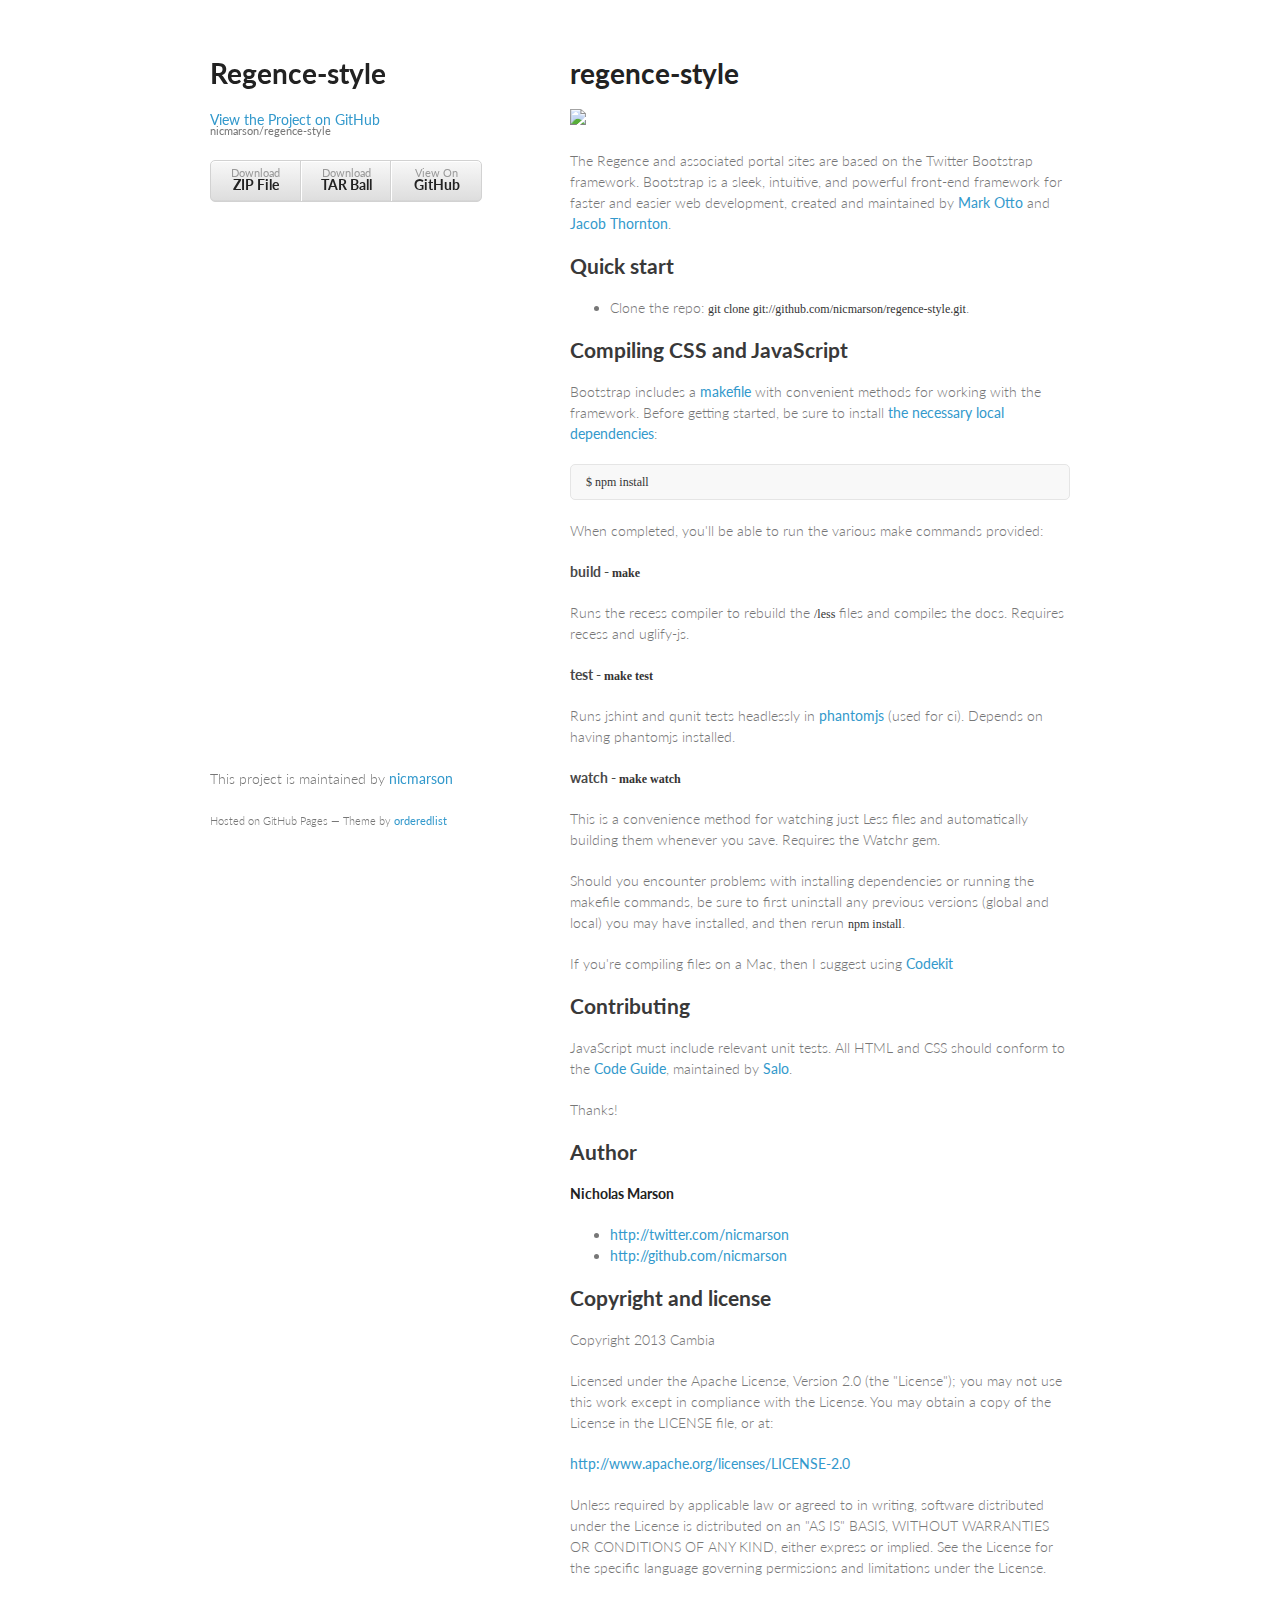
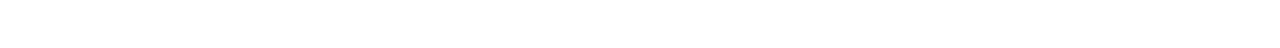
==== commit 89be66d2: "Create gh-pages branch via GitHub" ====
--- a/index.html
+++ b/index.html
@@ -1,152 +1,107 @@
-<!DOCTYPE HTML>
-<!--[if lt IE 7]>      <html class="no-js lt-ie9 lt-ie8 lt-ie7"> <![endif]-->
-<!--[if IE 7]>         <html class="no-js lt-ie9 lt-ie8"> <![endif]-->
-<!--[if IE 8]>         <html class="no-js lt-ie9"> <![endif]-->
-<!--[if gt IE 8]><!--> <html class="no-js"> <!--<![endif]-->
-  <head>
-    <meta charset="utf-8">
-    <meta http-equiv="X-UA-Compatible" content="IE=edge,chrome=1">
-    <title>Regence Style Guide</title>
-    <meta name="description" content="Style guide">
-    <meta name="viewport" content="width=device-width">
-    <!-- Web Fonts -->
-    <link href="http://fnt.webink.com/wfs/webink.css/?project=AEC37CF0-6B2D-450D-9777-5062C06CCACA&fonts=58A3DDEA-1A20-AFB9-54E7-882B2382F4AD:f=ProximaNova-SemiboldIt,5A9479E7-B0E0-2DCD-5F27-F7666DF19C0F:f=ProximaNova-LightIt,F5870F1F-48F5-36F5-550E-B276AA09225A:f=ProximaNova-RegularIt,1366810A-C17C-C074-FF25-E81320293740:f=ProximaNovaCond-Semibold,C344819E-7F64-52D2-5903-DE54F5382845:f=ProximaNova-Semibold,58DEFEBD-4A55-477B-3C13-525C6AEBDD7A:f=ProximaNova-Regular,3CE3758E-9A83-BA6E-300A-ACCFD5D3E584:f=ProximaNova-BoldIt,FF4969BA-A10C-C1F1-4CAE-97A4557D103C:f=ProximaNovaCond-Regular,C88A28DF-0112-63D9-25D2-A4EA08DAF75B:f=ProximaNova-Light,382B4521-6228-4C38-41BC-3DE66C7C910A:f=ProximaNova-Bold" rel="stylesheet" type="text/css"/>
-    <link rel="stylesheet" href="assets/css/bootstrap.css">
-    <link rel="stylesheet" href="assets/css/responsive.css">
-    <link rel="stylesheet" href="assets/css/main.css">
-    <link rel="stylesheet" href="assets/css/docs.css">
-    <link rel="stylesheet" href="assets/css/prettify.css" />
-
-    <!-- Pre DOM-Ready scripts -->
-    <script type="text/javascript" src="http://ajax.googleapis.com/ajax/libs/jquery/1.8/jquery.min.js"></script>
-    <script type="text/javascript" src="assets/js/modernizr.js"></script>
-    <script>
-      if( !window.html5 ){ window.html5 = {}; } window.html5.shivMethods = false;
-    </script>
-    <script type="text/javascript" src="assets/js/dev/extras/mousepress.js"></script>
-    <script type="text/javascript" src="assets/js/dev/polyfiller.js"></script>
-    <script type="text/javascript" src="assets/js/dev/polyfills.js"></script>
-    <script type="text/javascript" src="assets/js/dev/prettify/prettify.js"></script>
-
-    <link rel="shortcut icon" href="assets/ico/favicon.png">
-  </head>
-  <body data-spy="scroll" data-target=".bs-docs-sidebar">
-    <link itemprop="audience" href="http://schema.org/Patient" />
-    <link itemprop="specialty" href="http://schema.org/PublicHealth" />
-    <meta itemprop="lastReviewed" content="2013-05-02"/>
-    
-    <!--[if lt IE 7]>
-        <p class="chromeframe">You are using an <strong>outdated</strong> browser. Please <a href="http://browsehappy.com/">upgrade your browser</a> or <a href="http://www.google.com/chromeframe/?redirect=true">activate Google Chrome Frame</a> to improve your experience.</p>
-    <![endif]-->
-
-    <!-- Navbar
-    ================================================== -->
-    <div class="navbar navbar-inverse navbar-fixed-top">
-      <div class="navbar-inner">
-        <div class="container">
-          <button type="button" class="btn btn-navbar" data-toggle="collapse" data-target=".nav-collapse">
-            <span class="icon-bar"></span>
-            <span class="icon-bar"></span>
-            <span class="icon-bar"></span>
-          </button>
-          <a class="brand" href="./index.html">Styleguide</a>
-          <div class="nav-collapse collapse">
-            <ul class="nav">
-              <li class="active">
-                <a href="./index.html">Home</a>
-              </li>
-              <li class="">
-                <a href="./getting-started.html">Get started</a>
-              </li>
-              <li class="">
-                <a href="./layout.html">Layout</a>
-              </li>
-              <li class="">
-                <a href="./base-css.html">Base CSS</a>
-              </li>
-              <li class="">
-                <a href="./components.html">Components</a>
-              </li>
-              <li class="">
-                <a href="./javascript.html">JavaScript</a>
-              </li>
-            </ul>
-          </div>
-        </div>
-      </div>
-    </div>
-
-    <!-- Header
-    ================================================== -->
-    <nav class="wp-header clearfix" id="top" itemprop="WPHeader" role="banner">
-      <div class="container">
-        <ul class="nav visuallyhidden">
-          <li><a href="#hero">Skip to Content</a></li>
-          <li><a href="#nav">Skip to Navigation</a></li>
-          <li><a href="/medicare">Return to Homepage</a></li>
-        </ul>
-        <ul class="nav clearfix" itemscope itemtype="http://schema.org/Organization">
-          <li class="nav-brand">
-            <a class="logo-regence-cs" href="index.html">
-              <span class="brand-logo"><span class="hide-text">Regence</span></span>
-              <span class="brand-region">BlueCross BlueShield of Oregon</span>
-            </a>
-          </li>
-          <li class="nav-login"><a href="#login">Sign in</a></li>
-          <li class="nav-shopping">
-            <a id="js-shopping-toggle" href="#" class="toggle shopping-toggle-button"><span class="shopping-label">Visitor <small>New Location</small></span><span aria-hidden="true" class="icon-users hidden-phone"></span><b class="caret"></b></a>
-          </li>
-          <li class="nav-search">
-            <form class="form-search" action="http://www.regence.com/about/search.jsp" method="get" name="header-search" id="search" role="search">
-              <label for="searchQuery" class="hide">Search</label>
-              <input type="text" id="searchQuery" name="searchQuery" placeholder="Search" class="input-medium search-query">
-              <button type="submit" class="btn btn-link"><span class="icon-search" aria-hidden="true"></span><span class="visuallyhidden">Go</span></button>
-            </form>
-          </li>
-        </ul>
-      </div>
-    </nav>
-
-    <!-- Masthead
-    ================================================== -->
-    <div class="jumbotron masthead">
-      <div class="container">
-        <div class="caption">
-          <h1>Regence/Bootstrap</h1>
-          <p>Style guide for Regence portal web development.</p>
-          <p><a class="btn btn-primary" href="./getting-started.html">Get started<br>
-          <small>How to use this guide</small></a></p>
-        </div>
-      </div>
-    </div>
-
-    <footer class="wp-footer" id="bottom" role="contentinfo" itemprop="WPFooter">
-      <div class="row-fluid">
-        <div class="container">
-          <div class="span6">
-            <p>&copy; 2013 Regence <!-- BlueCross BlueShield of Oregon. All rights reserved. --></p>
-          </div>
-          <nav class="span6">
-            <ul class="nav nav-pills pull-right" role="navigation">
-              <li><a href="/legal/online-privacy-and-security/">Privacy</a></li>
-              <li><a href="/legal/terms-of-use/">Terms of Use</a></li>
-              <li><a onclick="oo_feedback.show()" href="javascript:void(0);"><span aria-hidden="true" class="icon-feedback"><b></b><i></i></span> Feedback</a></li>
-            </ul>
-          </nav>
-        </div>
-      </div>
-    </footer>
-
-    <script src="assets/js/vendor/bootstrap.min.js"></script>
-    <script src="assets/js/plugins.js"></script>
-    <script src="assets/js/script.js"></script>
-
-    <script>
-      var _gaq=[['_setAccount','UA-XXXXX-X'],['_trackPageview']];
-      (function(d,t){var g=d.createElement(t),s=d.getElementsByTagName(t)[0];
-      g.src=('https:'==location.protocol?'//ssl':'//www')+'.google-analytics.com/ga.js';
-      s.parentNode.insertBefore(g,s)}(document,'script'));
-    </script>
-	
-  </body>
+<!doctype html>
+<html>
+  <head>
+    <meta charset="utf-8">
+    <meta http-equiv="X-UA-Compatible" content="chrome=1">
+    <title>Regence-style by nicmarson</title>
+
+    <link rel="stylesheet" href="stylesheets/styles.css">
+    <link rel="stylesheet" href="stylesheets/pygment_trac.css">
+    <meta name="viewport" content="width=device-width, initial-scale=1, user-scalable=no">
+    <!--[if lt IE 9]>
+    <script src="//html5shiv.googlecode.com/svn/trunk/html5.js"></script>
+    <![endif]-->
+  </head>
+  <body>
+    <div class="wrapper">
+      <header>
+        <h1>Regence-style</h1>
+        <p></p>
+
+        <p class="view"><a href="https://github.com/nicmarson/regence-style">View the Project on GitHub <small>nicmarson/regence-style</small></a></p>
+
+
+        <ul>
+          <li><a href="https://github.com/nicmarson/regence-style/zipball/master">Download <strong>ZIP File</strong></a></li>
+          <li><a href="https://github.com/nicmarson/regence-style/tarball/master">Download <strong>TAR Ball</strong></a></li>
+          <li><a href="https://github.com/nicmarson/regence-style">View On <strong>GitHub</strong></a></li>
+        </ul>
+      </header>
+      <section>
+        <h1>regence-style</h1>
+
+<p><a href="http://getbootstrap.com">
+  <img src="http://twitter.github.com/bootstrap/assets/img/bootstrap-docs-readme.png" width="100px"></a></p>
+
+<p>The Regence and associated portal sites are based on the Twitter Bootstrap framework. Bootstrap is a sleek, intuitive, and powerful front-end framework for faster and easier web development, created and maintained by <a href="http://twitter.com/mdo">Mark Otto</a> and <a href="http://twitter.com/fat">Jacob Thornton</a>.</p>
+
+<h2>Quick start</h2>
+
+<ul>
+<li>Clone the repo: <code>git clone git://github.com/nicmarson/regence-style.git</code>.</li>
+</ul><h2>Compiling CSS and JavaScript</h2>
+
+<p>Bootstrap includes a <a href="Makefile">makefile</a> with convenient methods for working with the framework. Before getting started, be sure to install <a href="package.json">the necessary local dependencies</a>:</p>
+
+<pre><code>$ npm install
+</code></pre>
+
+<p>When completed, you'll be able to run the various make commands provided:</p>
+
+<h4>build - <code>make</code>
+</h4>
+
+<p>Runs the recess compiler to rebuild the <code>/less</code> files and compiles the docs. Requires recess and uglify-js.</p>
+
+<h4>test - <code>make test</code>
+</h4>
+
+<p>Runs jshint and qunit tests headlessly in <a href="http://code.google.com/p/phantomjs/">phantomjs</a> (used for ci). Depends on having phantomjs installed.</p>
+
+<h4>watch - <code>make watch</code>
+</h4>
+
+<p>This is a convenience method for watching just Less files and automatically building them whenever you save. Requires the Watchr gem.</p>
+
+<p>Should you encounter problems with installing dependencies or running the makefile commands, be sure to first uninstall any previous versions (global and local) you may have installed, and then rerun <code>npm install</code>.</p>
+
+<p>If you're compiling files on a Mac, then I suggest using <a href="">Codekit</a></p>
+
+<h2>Contributing</h2>
+
+<p>JavaScript must include relevant unit tests. All HTML and CSS should conform to the <a href="http://github.com/saintsalo/code-guide">Code Guide</a>, maintained by <a href="http://github.com/saintsalo">Salo</a>.</p>
+
+<p>Thanks!</p>
+
+<h2>Author</h2>
+
+<p><strong>Nicholas Marson</strong></p>
+
+<ul>
+<li><a href="http://twitter.com/nicmarson">http://twitter.com/nicmarson</a></li>
+<li><a href="http://github.com/nicmarson">http://github.com/nicmarson</a></li>
+</ul><h2>Copyright and license</h2>
+
+<p>Copyright 2013 Cambia</p>
+
+<p>Licensed under the Apache License, Version 2.0 (the "License");
+you may not use this work except in compliance with the License.
+You may obtain a copy of the License in the LICENSE file, or at:</p>
+
+<p><a href="http://www.apache.org/licenses/LICENSE-2.0">http://www.apache.org/licenses/LICENSE-2.0</a></p>
+
+<p>Unless required by applicable law or agreed to in writing, software
+distributed under the License is distributed on an "AS IS" BASIS,
+WITHOUT WARRANTIES OR CONDITIONS OF ANY KIND, either express or implied.
+See the License for the specific language governing permissions and
+limitations under the License.</p>
+      </section>
+      <footer>
+        <p>This project is maintained by <a href="https://github.com/nicmarson">nicmarson</a></p>
+        <p><small>Hosted on GitHub Pages &mdash; Theme by <a href="https://github.com/orderedlist">orderedlist</a></small></p>
+      </footer>
+    </div>
+    <script src="javascripts/scale.fix.js"></script>
+    
+  </body>
 </html>--- a/stylesheets/styles.css
+++ b/stylesheets/styles.css
@@ -0,0 +1,255 @@
+@import url(https://fonts.googleapis.com/css?family=Lato:300italic,700italic,300,700);
+
+body {
+  padding:50px;
+  font:14px/1.5 Lato, "Helvetica Neue", Helvetica, Arial, sans-serif;
+  color:#777;
+  font-weight:300;
+}
+
+h1, h2, h3, h4, h5, h6 {
+  color:#222;
+  margin:0 0 20px;
+}
+
+p, ul, ol, table, pre, dl {
+  margin:0 0 20px;
+}
+
+h1, h2, h3 {
+  line-height:1.1;
+}
+
+h1 {
+  font-size:28px;
+}
+
+h2 {
+  color:#393939;
+}
+
+h3, h4, h5, h6 {
+  color:#494949;
+}
+
+a {
+  color:#39c;
+  font-weight:400;
+  text-decoration:none;
+}
+
+a small {
+  font-size:11px;
+  color:#777;
+  margin-top:-0.6em;
+  display:block;
+}
+
+.wrapper {
+  width:860px;
+  margin:0 auto;
+}
+
+blockquote {
+  border-left:1px solid #e5e5e5;
+  margin:0;
+  padding:0 0 0 20px;
+  font-style:italic;
+}
+
+code, pre {
+  font-family:Monaco, Bitstream Vera Sans Mono, Lucida Console, Terminal;
+  color:#333;
+  font-size:12px;
+}
+
+pre {
+  padding:8px 15px;
+  background: #f8f8f8;  
+  border-radius:5px;
+  border:1px solid #e5e5e5;
+  overflow-x: auto;
+}
+
+table {
+  width:100%;
+  border-collapse:collapse;
+}
+
+th, td {
+  text-align:left;
+  padding:5px 10px;
+  border-bottom:1px solid #e5e5e5;
+}
+
+dt {
+  color:#444;
+  font-weight:700;
+}
+
+th {
+  color:#444;
+}
+
+img {
+  max-width:100%;
+}
+
+header {
+  width:270px;
+  float:left;
+  position:fixed;
+}
+
+header ul {
+  list-style:none;
+  height:40px;
+  
+  padding:0;
+  
+  background: #eee;
+  background: -moz-linear-gradient(top, #f8f8f8 0%, #dddddd 100%);
+  background: -webkit-gradient(linear, left top, left bottom, color-stop(0%,#f8f8f8), color-stop(100%,#dddddd));
+  background: -webkit-linear-gradient(top, #f8f8f8 0%,#dddddd 100%);
+  background: -o-linear-gradient(top, #f8f8f8 0%,#dddddd 100%);
+  background: -ms-linear-gradient(top, #f8f8f8 0%,#dddddd 100%);
+  background: linear-gradient(top, #f8f8f8 0%,#dddddd 100%);
+  
+  border-radius:5px;
+  border:1px solid #d2d2d2;
+  box-shadow:inset #fff 0 1px 0, inset rgba(0,0,0,0.03) 0 -1px 0;
+  width:270px;
+}
+
+header li {
+  width:89px;
+  float:left;
+  border-right:1px solid #d2d2d2;
+  height:40px;
+}
+
+header ul a {
+  line-height:1;
+  font-size:11px;
+  color:#999;
+  display:block;
+  text-align:center;
+  padding-top:6px;
+  height:40px;
+}
+
+strong {
+  color:#222;
+  font-weight:700;
+}
+
+header ul li + li {
+  width:88px;
+  border-left:1px solid #fff;
+}
+
+header ul li + li + li {
+  border-right:none;
+  width:89px;
+}
+
+header ul a strong {
+  font-size:14px;
+  display:block;
+  color:#222;
+}
+
+section {
+  width:500px;
+  float:right;
+  padding-bottom:50px;
+}
+
+small {
+  font-size:11px;
+}
+
+hr {
+  border:0;
+  background:#e5e5e5;
+  height:1px;
+  margin:0 0 20px;
+}
+
+footer {
+  width:270px;
+  float:left;
+  position:fixed;
+  bottom:50px;
+}
+
+@media print, screen and (max-width: 960px) {
+  
+  div.wrapper {
+    width:auto;
+    margin:0;
+  }
+  
+  header, section, footer {
+    float:none;
+    position:static;
+    width:auto;
+  }
+  
+  header {
+    padding-right:320px;
+  }
+  
+  section {
+    border:1px solid #e5e5e5;
+    border-width:1px 0;
+    padding:20px 0;
+    margin:0 0 20px;
+  }
+  
+  header a small {
+    display:inline;
+  }
+  
+  header ul {
+    position:absolute;
+    right:50px;
+    top:52px;
+  }
+}
+
+@media print, screen and (max-width: 720px) {
+  body {
+    word-wrap:break-word;
+  }
+  
+  header {
+    padding:0;
+  }
+  
+  header ul, header p.view {
+    position:static;
+  }
+  
+  pre, code {
+    word-wrap:normal;
+  }
+}
+
+@media print, screen and (max-width: 480px) {
+  body {
+    padding:15px;
+  }
+  
+  header ul {
+    display:none;
+  }
+}
+
+@media print {
+  body {
+    padding:0.4in;
+    font-size:12pt;
+    color:#444;
+  }
+}
--- a/stylesheets/pygment_trac.css
+++ b/stylesheets/pygment_trac.css
@@ -0,0 +1,69 @@
+.highlight  { background: #ffffff; }
+.highlight .c { color: #999988; font-style: italic } /* Comment */
+.highlight .err { color: #a61717; background-color: #e3d2d2 } /* Error */
+.highlight .k { font-weight: bold } /* Keyword */
+.highlight .o { font-weight: bold } /* Operator */
+.highlight .cm { color: #999988; font-style: italic } /* Comment.Multiline */
+.highlight .cp { color: #999999; font-weight: bold } /* Comment.Preproc */
+.highlight .c1 { color: #999988; font-style: italic } /* Comment.Single */
+.highlight .cs { color: #999999; font-weight: bold; font-style: italic } /* Comment.Special */
+.highlight .gd { color: #000000; background-color: #ffdddd } /* Generic.Deleted */
+.highlight .gd .x { color: #000000; background-color: #ffaaaa } /* Generic.Deleted.Specific */
+.highlight .ge { font-style: italic } /* Generic.Emph */
+.highlight .gr { color: #aa0000 } /* Generic.Error */
+.highlight .gh { color: #999999 } /* Generic.Heading */
+.highlight .gi { color: #000000; background-color: #ddffdd } /* Generic.Inserted */
+.highlight .gi .x { color: #000000; background-color: #aaffaa } /* Generic.Inserted.Specific */
+.highlight .go { color: #888888 } /* Generic.Output */
+.highlight .gp { color: #555555 } /* Generic.Prompt */
+.highlight .gs { font-weight: bold } /* Generic.Strong */
+.highlight .gu { color: #800080; font-weight: bold; } /* Generic.Subheading */
+.highlight .gt { color: #aa0000 } /* Generic.Traceback */
+.highlight .kc { font-weight: bold } /* Keyword.Constant */
+.highlight .kd { font-weight: bold } /* Keyword.Declaration */
+.highlight .kn { font-weight: bold } /* Keyword.Namespace */
+.highlight .kp { font-weight: bold } /* Keyword.Pseudo */
+.highlight .kr { font-weight: bold } /* Keyword.Reserved */
+.highlight .kt { color: #445588; font-weight: bold } /* Keyword.Type */
+.highlight .m { color: #009999 } /* Literal.Number */
+.highlight .s { color: #d14 } /* Literal.String */
+.highlight .na { color: #008080 } /* Name.Attribute */
+.highlight .nb { color: #0086B3 } /* Name.Builtin */
+.highlight .nc { color: #445588; font-weight: bold } /* Name.Class */
+.highlight .no { color: #008080 } /* Name.Constant */
+.highlight .ni { color: #800080 } /* Name.Entity */
+.highlight .ne { color: #990000; font-weight: bold } /* Name.Exception */
+.highlight .nf { color: #990000; font-weight: bold } /* Name.Function */
+.highlight .nn { color: #555555 } /* Name.Namespace */
+.highlight .nt { color: #000080 } /* Name.Tag */
+.highlight .nv { color: #008080 } /* Name.Variable */
+.highlight .ow { font-weight: bold } /* Operator.Word */
+.highlight .w { color: #bbbbbb } /* Text.Whitespace */
+.highlight .mf { color: #009999 } /* Literal.Number.Float */
+.highlight .mh { color: #009999 } /* Literal.Number.Hex */
+.highlight .mi { color: #009999 } /* Literal.Number.Integer */
+.highlight .mo { color: #009999 } /* Literal.Number.Oct */
+.highlight .sb { color: #d14 } /* Literal.String.Backtick */
+.highlight .sc { color: #d14 } /* Literal.String.Char */
+.highlight .sd { color: #d14 } /* Literal.String.Doc */
+.highlight .s2 { color: #d14 } /* Literal.String.Double */
+.highlight .se { color: #d14 } /* Literal.String.Escape */
+.highlight .sh { color: #d14 } /* Literal.String.Heredoc */
+.highlight .si { color: #d14 } /* Literal.String.Interpol */
+.highlight .sx { color: #d14 } /* Literal.String.Other */
+.highlight .sr { color: #009926 } /* Literal.String.Regex */
+.highlight .s1 { color: #d14 } /* Literal.String.Single */
+.highlight .ss { color: #990073 } /* Literal.String.Symbol */
+.highlight .bp { color: #999999 } /* Name.Builtin.Pseudo */
+.highlight .vc { color: #008080 } /* Name.Variable.Class */
+.highlight .vg { color: #008080 } /* Name.Variable.Global */
+.highlight .vi { color: #008080 } /* Name.Variable.Instance */
+.highlight .il { color: #009999 } /* Literal.Number.Integer.Long */
+
+.type-csharp .highlight .k { color: #0000FF }
+.type-csharp .highlight .kt { color: #0000FF }
+.type-csharp .highlight .nf { color: #000000; font-weight: normal }
+.type-csharp .highlight .nc { color: #2B91AF }
+.type-csharp .highlight .nn { color: #000000 }
+.type-csharp .highlight .s { color: #A31515 }
+.type-csharp .highlight .sc { color: #A31515 }
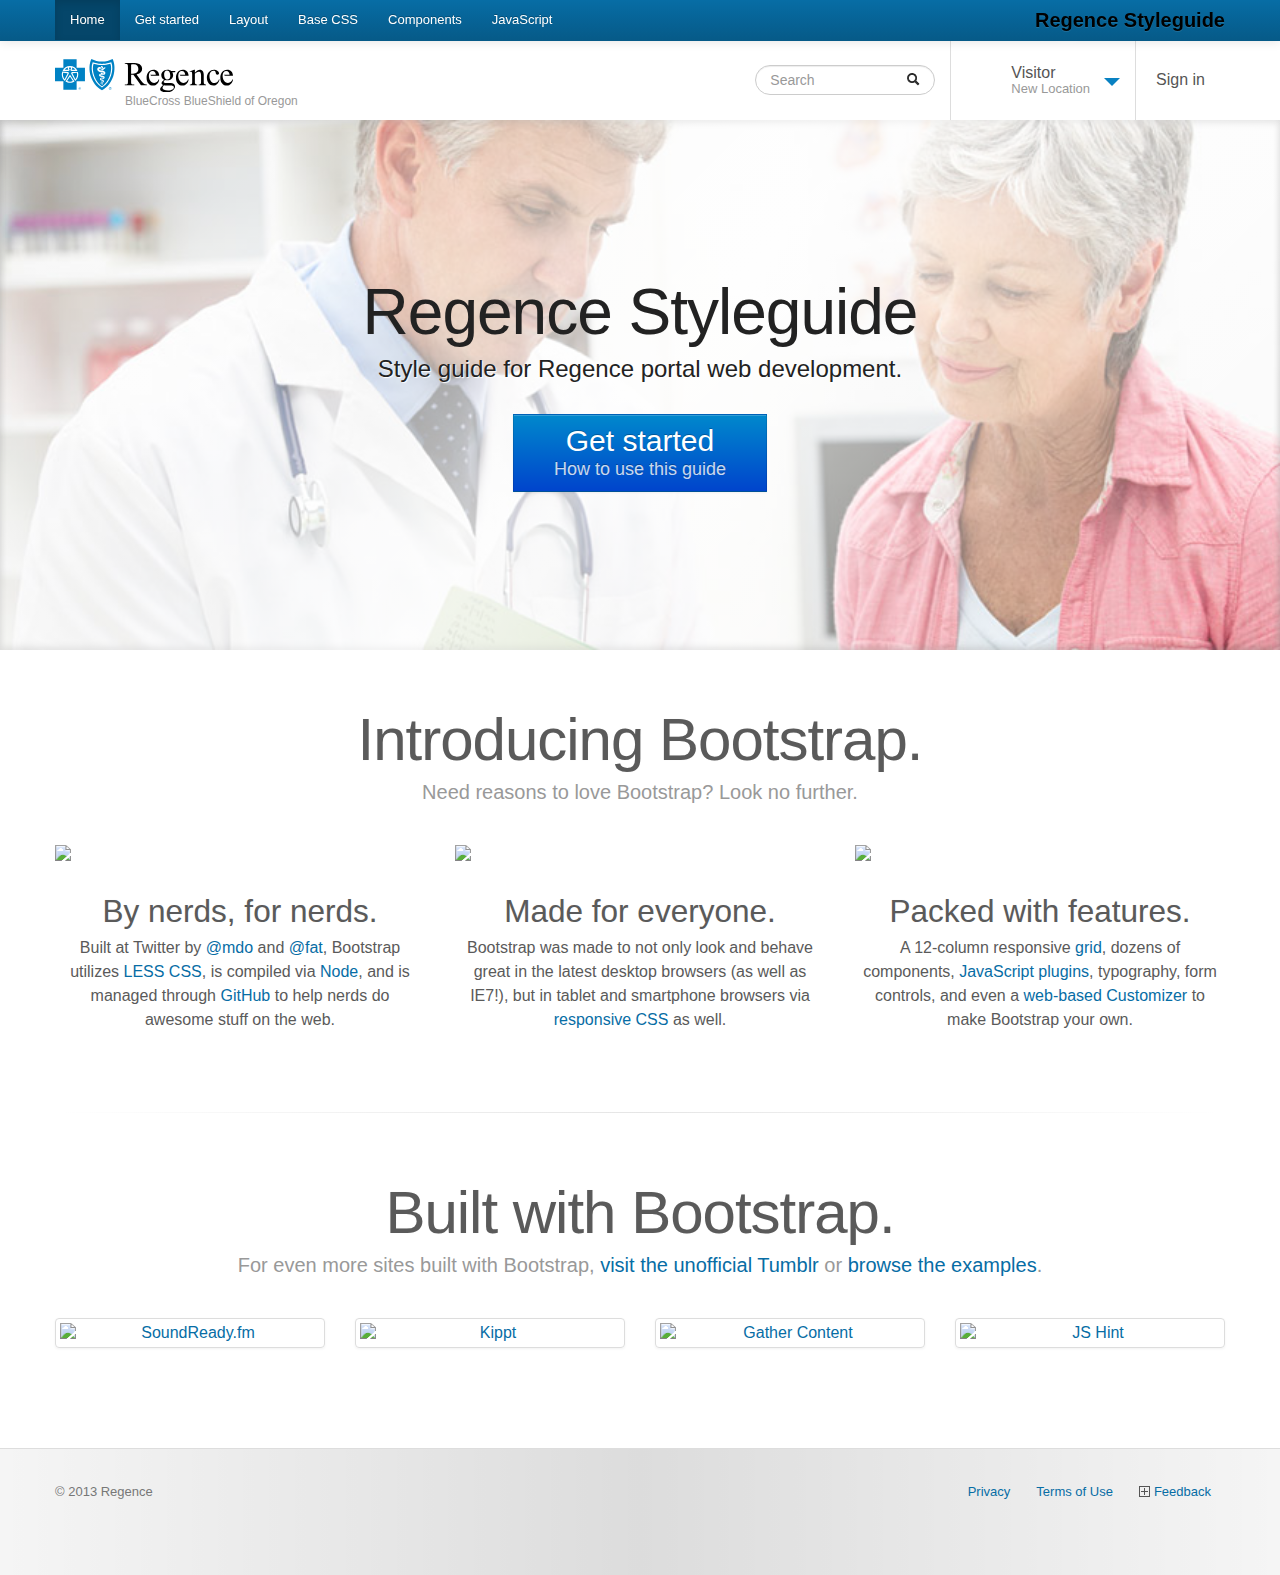
==== commit ffa8f2f3: "layout and base css" ====
--- a/index.html
+++ b/index.html
@@ -1,107 +1,204 @@
-<!doctype html>
-<html>
-  <head>
-    <meta charset="utf-8">
-    <meta http-equiv="X-UA-Compatible" content="chrome=1">
-    <title>Regence-style by nicmarson</title>
-
-    <link rel="stylesheet" href="stylesheets/styles.css">
-    <link rel="stylesheet" href="stylesheets/pygment_trac.css">
-    <meta name="viewport" content="width=device-width, initial-scale=1, user-scalable=no">
-    <!--[if lt IE 9]>
-    <script src="//html5shiv.googlecode.com/svn/trunk/html5.js"></script>
-    <![endif]-->
-  </head>
-  <body>
-    <div class="wrapper">
-      <header>
-        <h1>Regence-style</h1>
-        <p></p>
-
-        <p class="view"><a href="https://github.com/nicmarson/regence-style">View the Project on GitHub <small>nicmarson/regence-style</small></a></p>
-
-
-        <ul>
-          <li><a href="https://github.com/nicmarson/regence-style/zipball/master">Download <strong>ZIP File</strong></a></li>
-          <li><a href="https://github.com/nicmarson/regence-style/tarball/master">Download <strong>TAR Ball</strong></a></li>
-          <li><a href="https://github.com/nicmarson/regence-style">View On <strong>GitHub</strong></a></li>
-        </ul>
-      </header>
-      <section>
-        <h1>regence-style</h1>
-
-<p><a href="http://getbootstrap.com">
-  <img src="http://twitter.github.com/bootstrap/assets/img/bootstrap-docs-readme.png" width="100px"></a></p>
-
-<p>The Regence and associated portal sites are based on the Twitter Bootstrap framework. Bootstrap is a sleek, intuitive, and powerful front-end framework for faster and easier web development, created and maintained by <a href="http://twitter.com/mdo">Mark Otto</a> and <a href="http://twitter.com/fat">Jacob Thornton</a>.</p>
-
-<h2>Quick start</h2>
-
-<ul>
-<li>Clone the repo: <code>git clone git://github.com/nicmarson/regence-style.git</code>.</li>
-</ul><h2>Compiling CSS and JavaScript</h2>
-
-<p>Bootstrap includes a <a href="Makefile">makefile</a> with convenient methods for working with the framework. Before getting started, be sure to install <a href="package.json">the necessary local dependencies</a>:</p>
-
-<pre><code>$ npm install
-</code></pre>
-
-<p>When completed, you'll be able to run the various make commands provided:</p>
-
-<h4>build - <code>make</code>
-</h4>
-
-<p>Runs the recess compiler to rebuild the <code>/less</code> files and compiles the docs. Requires recess and uglify-js.</p>
-
-<h4>test - <code>make test</code>
-</h4>
-
-<p>Runs jshint and qunit tests headlessly in <a href="http://code.google.com/p/phantomjs/">phantomjs</a> (used for ci). Depends on having phantomjs installed.</p>
-
-<h4>watch - <code>make watch</code>
-</h4>
-
-<p>This is a convenience method for watching just Less files and automatically building them whenever you save. Requires the Watchr gem.</p>
-
-<p>Should you encounter problems with installing dependencies or running the makefile commands, be sure to first uninstall any previous versions (global and local) you may have installed, and then rerun <code>npm install</code>.</p>
-
-<p>If you're compiling files on a Mac, then I suggest using <a href="">Codekit</a></p>
-
-<h2>Contributing</h2>
-
-<p>JavaScript must include relevant unit tests. All HTML and CSS should conform to the <a href="http://github.com/saintsalo/code-guide">Code Guide</a>, maintained by <a href="http://github.com/saintsalo">Salo</a>.</p>
-
-<p>Thanks!</p>
-
-<h2>Author</h2>
-
-<p><strong>Nicholas Marson</strong></p>
-
-<ul>
-<li><a href="http://twitter.com/nicmarson">http://twitter.com/nicmarson</a></li>
-<li><a href="http://github.com/nicmarson">http://github.com/nicmarson</a></li>
-</ul><h2>Copyright and license</h2>
-
-<p>Copyright 2013 Cambia</p>
-
-<p>Licensed under the Apache License, Version 2.0 (the "License");
-you may not use this work except in compliance with the License.
-You may obtain a copy of the License in the LICENSE file, or at:</p>
-
-<p><a href="http://www.apache.org/licenses/LICENSE-2.0">http://www.apache.org/licenses/LICENSE-2.0</a></p>
-
-<p>Unless required by applicable law or agreed to in writing, software
-distributed under the License is distributed on an "AS IS" BASIS,
-WITHOUT WARRANTIES OR CONDITIONS OF ANY KIND, either express or implied.
-See the License for the specific language governing permissions and
-limitations under the License.</p>
-      </section>
-      <footer>
-        <p>This project is maintained by <a href="https://github.com/nicmarson">nicmarson</a></p>
-        <p><small>Hosted on GitHub Pages &mdash; Theme by <a href="https://github.com/orderedlist">orderedlist</a></small></p>
-      </footer>
-    </div>
-    <script src="javascripts/scale.fix.js"></script>
-    
-  </body>
+<!DOCTYPE HTML>
+<!--[if lt IE 7]>      <html class="no-js lt-ie9 lt-ie8 lt-ie7"> <![endif]-->
+<!--[if IE 7]>         <html class="no-js lt-ie9 lt-ie8"> <![endif]-->
+<!--[if IE 8]>         <html class="no-js lt-ie9"> <![endif]-->
+<!--[if gt IE 8]><!--> <html class="no-js"> <!--<![endif]-->
+<head>
+  <meta charset="utf-8">
+  <meta http-equiv="X-UA-Compatible" content="IE=edge,chrome=1">
+  <title>Regence Style Guide</title>
+  <meta name="description" content="Style guide">
+  <meta name="viewport" content="width=device-width">
+  <!-- Web Fonts -->
+  <link href="http://fnt.webink.com/wfs/webink.css/?project=AEC37CF0-6B2D-450D-9777-5062C06CCACA&fonts=58A3DDEA-1A20-AFB9-54E7-882B2382F4AD:f=ProximaNova-SemiboldIt,5A9479E7-B0E0-2DCD-5F27-F7666DF19C0F:f=ProximaNova-LightIt,F5870F1F-48F5-36F5-550E-B276AA09225A:f=ProximaNova-RegularIt,1366810A-C17C-C074-FF25-E81320293740:f=ProximaNovaCond-Semibold,C344819E-7F64-52D2-5903-DE54F5382845:f=ProximaNova-Semibold,58DEFEBD-4A55-477B-3C13-525C6AEBDD7A:f=ProximaNova-Regular,3CE3758E-9A83-BA6E-300A-ACCFD5D3E584:f=ProximaNova-BoldIt,FF4969BA-A10C-C1F1-4CAE-97A4557D103C:f=ProximaNovaCond-Regular,C88A28DF-0112-63D9-25D2-A4EA08DAF75B:f=ProximaNova-Light,382B4521-6228-4C38-41BC-3DE66C7C910A:f=ProximaNova-Bold" rel="stylesheet" type="text/css"/>
+  <link rel="stylesheet" href="assets/css/bootstrap.css">
+  <link rel="stylesheet" href="assets/css/responsive.css">
+  <link rel="stylesheet" href="assets/css/main.css">
+  <link rel="stylesheet" href="assets/css/docs.css">
+  <link rel="stylesheet" href="assets/css/prettify.css" />
+
+  <!-- Pre DOM-Ready scripts -->
+  <script type="text/javascript" src="http://ajax.googleapis.com/ajax/libs/jquery/1.8/jquery.min.js"></script>
+  <script type="text/javascript" src="assets/js/vendor/modernizr-2.6.2-respond-1.1.0.min.js"></script>
+  <script>
+    if( !window.html5 ){ window.html5 = {}; } window.html5.shivMethods = false;
+  </script>
+
+  <link rel="shortcut icon" href="assets/ico/favicon.png">
+</head>
+<body data-spy="scroll" data-target=".bs-docs-sidebar">
+  <link itemprop="audience" href="http://schema.org/Patient" />
+  <link itemprop="specialty" href="http://schema.org/PublicHealth" />
+  <meta itemprop="lastReviewed" content="2013-05-02"/>
+  
+  <!--[if lt IE 7]>
+      <p class="chromeframe">You are using an <strong>outdated</strong> browser. Please <a href="http://browsehappy.com/">upgrade your browser</a> or <a href="http://www.google.com/chromeframe/?redirect=true">activate Google Chrome Frame</a> to improve your experience.</p>
+  <![endif]-->
+
+  <!-- Navbar
+  ================================================== -->
+  <div class="navbar navbar-inverse navbar-fixed-top">
+    <div class="navbar-inner">
+      <div class="container">
+        <button type="button" class="btn btn-navbar" data-toggle="collapse" data-target=".nav-collapse">
+          <span class="icon-bar"></span>
+          <span class="icon-bar"></span>
+          <span class="icon-bar"></span>
+        </button>
+        <a class="brand" href="./index.html">Regence Styleguide</a>
+        <div class="nav-collapse collapse">
+          <ul class="nav">
+            <li class="active">
+              <a href="./index.html">Home</a>
+            </li>
+            <li class="">
+              <a href="./getting-started.html">Get started</a>
+            </li>
+            <li class="">
+              <a href="./layout.html">Layout</a>
+            </li>
+            <li class="">
+              <a href="./base-css.html">Base CSS</a>
+            </li>
+            <li class="">
+              <a href="./components.html">Components</a>
+            </li>
+            <li class="">
+              <a href="./javascript.html">JavaScript</a>
+            </li>
+          </ul>
+        </div>
+      </div>
+    </div>
+  </div>
+
+  <!-- Header
+  ================================================== -->
+  <nav class="wp-header clearfix" id="top" itemprop="WPHeader" role="banner">
+    <div class="container">
+      <ul class="nav visuallyhidden">
+        <li><a href="#hero">Skip to Content</a></li>
+        <li><a href="#nav">Skip to Navigation</a></li>
+        <li><a href="/medicare">Return to Homepage</a></li>
+      </ul>
+      <ul class="nav clearfix" itemscope itemtype="http://schema.org/Organization">
+        <li class="nav-brand">
+          <a class="brand logo-regence-cs" href="index.html">
+            <span class="brand-logo"><span class="hide-text">Regence</span></span>
+            <span class="brand-region">BlueCross BlueShield of Oregon</span>
+          </a>
+        </li>
+        <li class="nav-login"><a href="#login">Sign in</a></li>
+        <li class="nav-shopping">
+          <a id="js-shopping-toggle" href="#" class="toggle shopping-toggle-button"><span class="shopping-label">Visitor <small>New Location</small></span><span aria-hidden="true" class="icon-users hidden-phone"></span><b class="caret"></b></a>
+        </li>
+        <li class="nav-search">
+          <form class="form-search" action="http://www.regence.com/about/search.jsp" method="get" name="header-search" id="search" role="search">
+            <label for="searchQuery" class="hide">Search</label>
+            <input type="text" id="searchQuery" name="searchQuery" placeholder="Search" class="input-medium search-query">
+            <button type="submit" class="btn btn-link"><span class="icon-search" aria-hidden="true"></span><span class="visuallyhidden">Go</span></button>
+          </form>
+        </li>
+      </ul>
+    </div>
+  </nav>
+
+  <!-- Masthead
+  ================================================== -->
+  <div class="jumbotron masthead">
+    <div class="container">
+      <div class="caption">
+        <h1>Regence Styleguide</h1>
+        <p>Style guide for Regence portal web development.</p>
+        <p><a class="btn btn-primary" href="./getting-started.html">Get started<br>
+        <small>How to use this guide</small></a></p>
+      </div>
+    </div>
+  </div>
+
+  <div class="container">
+
+    <div class="marketing">
+
+      <h1>Introducing Bootstrap.</h1>
+      <p class="marketing-byline">Need reasons to love Bootstrap? Look no further.</p>
+
+      <div class="row-fluid">
+        <div class="span4">
+          <img class="marketing-img" src="assets/img/bs-docs-twitter-github.png">
+          <h2>By nerds, for nerds.</h2>
+          <p>Built at Twitter by <a href="http://twitter.com/mdo">@mdo</a> and <a href="http://twitter.com/fat">@fat</a>, Bootstrap utilizes <a href="http://lesscss.org">LESS CSS</a>, is compiled via <a href="http://nodejs.org">Node</a>, and is managed through <a href="http://github.com">GitHub</a> to help nerds do awesome stuff on the web.</p>
+        </div>
+        <div class="span4">
+          <img class="marketing-img" src="assets/img/bs-docs-responsive-illustrations.png">
+          <h2>Made for everyone.</h2>
+          <p>Bootstrap was made to not only look and behave great in the latest desktop browsers (as well as IE7!), but in tablet and smartphone browsers via <a href="./scaffolding.html#responsive">responsive CSS</a> as well.</p>
+        </div>
+        <div class="span4">
+          <img class="marketing-img" src="assets/img/bs-docs-bootstrap-features.png">
+          <h2>Packed with features.</h2>
+          <p>A 12-column responsive <a href="./scaffolding.html#gridSystem">grid</a>, dozens of components, <a href="./javascript.html">JavaScript plugins</a>, typography, form controls, and even a <a href="./customize.html">web-based Customizer</a> to make Bootstrap your own.</p>
+        </div>
+      </div>
+
+      <hr class="soften">
+
+      <h1>Built with Bootstrap.</h1>
+      <p class="marketing-byline">For even more sites built with Bootstrap, <a href="http://builtwithbootstrap.tumblr.com/" target="_blank">visit the unofficial Tumblr</a> or <a href="./getting-started.html#examples">browse the examples</a>.</p>
+      <div class="row-fluid">
+        <ul class="thumbnails example-sites">
+          <li class="span3">
+            <a class="thumbnail" href="http://soundready.fm/" target="_blank">
+              <img src="assets/img/example-sites/soundready.png" alt="SoundReady.fm">
+            </a>
+          </li>
+          <li class="span3">
+            <a class="thumbnail" href="http://kippt.com/" target="_blank">
+              <img src="assets/img/example-sites/kippt.png" alt="Kippt">
+            </a>
+          </li>
+          <li class="span3">
+            <a class="thumbnail" href="http://www.gathercontent.com/" target="_blank">
+              <img src="assets/img/example-sites/gathercontent.png" alt="Gather Content">
+            </a>
+          </li>
+          <li class="span3">
+            <a class="thumbnail" href="http://www.jshint.com/" target="_blank">
+              <img src="assets/img/example-sites/jshint.png" alt="JS Hint">
+            </a>
+          </li>
+        </ul>
+      </div>
+    </div>
+  </div>
+
+  <footer class="wp-footer" id="bottom" role="contentinfo" itemprop="WPFooter">
+    <div class="row-fluid">
+      <div class="container">
+        <div class="span6">
+          <p>&copy; 2013 Regence <!-- BlueCross BlueShield of Oregon. All rights reserved. --></p>
+        </div>
+        <nav class="span6">
+          <ul class="nav nav-pills pull-right" role="navigation">
+            <li><a href="/legal/online-privacy-and-security/">Privacy</a></li>
+            <li><a href="/legal/terms-of-use/">Terms of Use</a></li>
+            <li><a onclick="oo_feedback.show()" href="javascript:void(0);"><span aria-hidden="true" class="icon-feedback"><b></b><i></i></span> Feedback</a></li>
+          </ul>
+        </nav>
+      </div>
+    </div>
+  </footer>
+
+  <script src="assets/js/vendor/bootstrap.min.js"></script>
+  <script src="assets/js/plugins.js"></script>
+  <script src="assets/js/script.js"></script>
+
+  <script>
+    var _gaq=[['_setAccount','UA-XXXXX-X'],['_trackPageview']];
+    (function(d,t){var g=d.createElement(t),s=d.getElementsByTagName(t)[0];
+    g.src=('https:'==location.protocol?'//ssl':'//www')+'.google-analytics.com/ga.js';
+    s.parentNode.insertBefore(g,s)}(document,'script'));
+  </script>
+
+</body>
 </html>--- a/assets/css/responsive.css
+++ b/assets/css/responsive.css
@@ -0,0 +1,1109 @@
+/*!
+ * Bootstrap Responsive v2.3.1
+ *
+ * Copyright 2012 Twitter, Inc
+ * Licensed under the Apache License v2.0
+ * http://www.apache.org/licenses/LICENSE-2.0
+ *
+ * Designed and built with all the love in the world @twitter by @mdo and @fat.
+ */
+
+.clearfix {
+  *zoom: 1;
+}
+
+.clearfix:before,
+.clearfix:after {
+  display: table;
+  line-height: 0;
+  content: "";
+}
+
+.clearfix:after {
+  clear: both;
+}
+
+.hide-text {
+  font: 0/0 a;
+  color: transparent;
+  text-shadow: none;
+  background-color: transparent;
+  border: 0;
+}
+
+.input-block-level {
+  display: block;
+  width: 100%;
+  min-height: 30px;
+  -webkit-box-sizing: border-box;
+     -moz-box-sizing: border-box;
+          box-sizing: border-box;
+}
+
+@-ms-viewport {
+  width: device-width;
+}
+
+.hidden {
+  display: none;
+  visibility: hidden;
+}
+
+.visible-phone {
+  display: none !important;
+}
+
+.visible-tablet {
+  display: none !important;
+}
+
+.hidden-desktop {
+  display: none !important;
+}
+
+.visible-desktop {
+  display: inherit !important;
+}
+
+@media (min-width: 768px) and (max-width: 979px) {
+  .hidden-desktop {
+    display: inherit !important;
+  }
+  .visible-desktop {
+    display: none !important ;
+  }
+  .visible-tablet {
+    display: inherit !important;
+  }
+  .hidden-tablet {
+    display: none !important;
+  }
+}
+
+@media (max-width: 767px) {
+  .hidden-desktop {
+    display: inherit !important;
+  }
+  .visible-desktop {
+    display: none !important;
+  }
+  .visible-phone {
+    display: inherit !important;
+  }
+  .hidden-phone {
+    display: none !important;
+  }
+}
+
+.visible-print {
+  display: none !important;
+}
+
+@media print {
+  .visible-print {
+    display: inherit !important;
+  }
+  .hidden-print {
+    display: none !important;
+  }
+}
+
+@media (min-width: 1200px) {
+  .row {
+    margin-left: -30px;
+    *zoom: 1;
+  }
+  .row:before,
+  .row:after {
+    display: table;
+    line-height: 0;
+    content: "";
+  }
+  .row:after {
+    clear: both;
+  }
+  [class*="span"] {
+    float: left;
+    min-height: 1px;
+    margin-left: 30px;
+  }
+  .container,
+  .navbar-static-top .container,
+  .navbar-fixed-top .container,
+  .navbar-fixed-bottom .container {
+    width: 1170px;
+  }
+  .span12 {
+    width: 1170px;
+  }
+  .span11 {
+    width: 1070px;
+  }
+  .span10 {
+    width: 970px;
+  }
+  .span9 {
+    width: 870px;
+  }
+  .span8 {
+    width: 770px;
+  }
+  .span7 {
+    width: 670px;
+  }
+  .span6 {
+    width: 570px;
+  }
+  .span5 {
+    width: 470px;
+  }
+  .span4 {
+    width: 370px;
+  }
+  .span3 {
+    width: 270px;
+  }
+  .span2 {
+    width: 170px;
+  }
+  .span1 {
+    width: 70px;
+  }
+  .offset12 {
+    margin-left: 1230px;
+  }
+  .offset11 {
+    margin-left: 1130px;
+  }
+  .offset10 {
+    margin-left: 1030px;
+  }
+  .offset9 {
+    margin-left: 930px;
+  }
+  .offset8 {
+    margin-left: 830px;
+  }
+  .offset7 {
+    margin-left: 730px;
+  }
+  .offset6 {
+    margin-left: 630px;
+  }
+  .offset5 {
+    margin-left: 530px;
+  }
+  .offset4 {
+    margin-left: 430px;
+  }
+  .offset3 {
+    margin-left: 330px;
+  }
+  .offset2 {
+    margin-left: 230px;
+  }
+  .offset1 {
+    margin-left: 130px;
+  }
+  .row-fluid {
+    width: 100%;
+    *zoom: 1;
+  }
+  .row-fluid:before,
+  .row-fluid:after {
+    display: table;
+    line-height: 0;
+    content: "";
+  }
+  .row-fluid:after {
+    clear: both;
+  }
+  .row-fluid [class*="span"] {
+    display: block;
+    float: left;
+    width: 100%;
+    min-height: 30px;
+    margin-left: 2.564102564102564%;
+    *margin-left: 2.5109110747408616%;
+    -webkit-box-sizing: border-box;
+       -moz-box-sizing: border-box;
+            box-sizing: border-box;
+  }
+  .row-fluid [class*="span"]:first-child {
+    margin-left: 0;
+  }
+  .row-fluid .controls-row [class*="span"] + [class*="span"] {
+    margin-left: 2.564102564102564%;
+  }
+  .row-fluid .span12 {
+    width: 100%;
+    *width: 99.94680851063829%;
+  }
+  .row-fluid .span11 {
+    width: 91.45299145299145%;
+    *width: 91.39979996362975%;
+  }
+  .row-fluid .span10 {
+    width: 82.90598290598291%;
+    *width: 82.8527914166212%;
+  }
+  .row-fluid .span9 {
+    width: 74.35897435897436%;
+    *width: 74.30578286961266%;
+  }
+  .row-fluid .span8 {
+    width: 65.81196581196582%;
+    *width: 65.75877432260411%;
+  }
+  .row-fluid .span7 {
+    width: 57.26495726495726%;
+    *width: 57.21176577559556%;
+  }
+  .row-fluid .span6 {
+    width: 48.717948717948715%;
+    *width: 48.664757228587014%;
+  }
+  .row-fluid .span5 {
+    width: 40.17094017094017%;
+    *width: 40.11774868157847%;
+  }
+  .row-fluid .span4 {
+    width: 31.623931623931625%;
+    *width: 31.570740134569924%;
+  }
+  .row-fluid .span3 {
+    width: 23.076923076923077%;
+    *width: 23.023731587561375%;
+  }
+  .row-fluid .span2 {
+    width: 14.52991452991453%;
+    *width: 14.476723040552828%;
+  }
+  .row-fluid .span1 {
+    width: 5.982905982905983%;
+    *width: 5.929714493544281%;
+  }
+  .row-fluid .offset12 {
+    margin-left: 105.12820512820512%;
+    *margin-left: 105.02182214948171%;
+  }
+  .row-fluid .offset12:first-child {
+    margin-left: 102.56410256410257%;
+    *margin-left: 102.45771958537915%;
+  }
+  .row-fluid .offset11 {
+    margin-left: 96.58119658119658%;
+    *margin-left: 96.47481360247316%;
+  }
+  .row-fluid .offset11:first-child {
+    margin-left: 94.01709401709402%;
+    *margin-left: 93.91071103837061%;
+  }
+  .row-fluid .offset10 {
+    margin-left: 88.03418803418803%;
+    *margin-left: 87.92780505546462%;
+  }
+  .row-fluid .offset10:first-child {
+    margin-left: 85.47008547008548%;
+    *margin-left: 85.36370249136206%;
+  }
+  .row-fluid .offset9 {
+    margin-left: 79.48717948717949%;
+    *margin-left: 79.38079650845607%;
+  }
+  .row-fluid .offset9:first-child {
+    margin-left: 76.92307692307693%;
+    *margin-left: 76.81669394435352%;
+  }
+  .row-fluid .offset8 {
+    margin-left: 70.94017094017094%;
+    *margin-left: 70.83378796144753%;
+  }
+  .row-fluid .offset8:first-child {
+    margin-left: 68.37606837606839%;
+    *margin-left: 68.26968539734497%;
+  }
+  .row-fluid .offset7 {
+    margin-left: 62.393162393162385%;
+    *margin-left: 62.28677941443899%;
+  }
+  .row-fluid .offset7:first-child {
+    margin-left: 59.82905982905982%;
+    *margin-left: 59.72267685033642%;
+  }
+  .row-fluid .offset6 {
+    margin-left: 53.84615384615384%;
+    *margin-left: 53.739770867430444%;
+  }
+  .row-fluid .offset6:first-child {
+    margin-left: 51.28205128205128%;
+    *margin-left: 51.175668303327875%;
+  }
+  .row-fluid .offset5 {
+    margin-left: 45.299145299145295%;
+    *margin-left: 45.1927623204219%;
+  }
+  .row-fluid .offset5:first-child {
+    margin-left: 42.73504273504273%;
+    *margin-left: 42.62865975631933%;
+  }
+  .row-fluid .offset4 {
+    margin-left: 36.75213675213675%;
+    *margin-left: 36.645753773413354%;
+  }
+  .row-fluid .offset4:first-child {
+    margin-left: 34.18803418803419%;
+    *margin-left: 34.081651209310785%;
+  }
+  .row-fluid .offset3 {
+    margin-left: 28.205128205128204%;
+    *margin-left: 28.0987452264048%;
+  }
+  .row-fluid .offset3:first-child {
+    margin-left: 25.641025641025642%;
+    *margin-left: 25.53464266230224%;
+  }
+  .row-fluid .offset2 {
+    margin-left: 19.65811965811966%;
+    *margin-left: 19.551736679396257%;
+  }
+  .row-fluid .offset2:first-child {
+    margin-left: 17.094017094017094%;
+    *margin-left: 16.98763411529369%;
+  }
+  .row-fluid .offset1 {
+    margin-left: 11.11111111111111%;
+    *margin-left: 11.004728132387708%;
+  }
+  .row-fluid .offset1:first-child {
+    margin-left: 8.547008547008547%;
+    *margin-left: 8.440625568285142%;
+  }
+  input,
+  textarea,
+  .uneditable-input {
+    margin-left: 0;
+  }
+  .controls-row [class*="span"] + [class*="span"] {
+    margin-left: 30px;
+  }
+  input.span12,
+  textarea.span12,
+  .uneditable-input.span12 {
+    width: 1156px;
+  }
+  input.span11,
+  textarea.span11,
+  .uneditable-input.span11 {
+    width: 1056px;
+  }
+  input.span10,
+  textarea.span10,
+  .uneditable-input.span10 {
+    width: 956px;
+  }
+  input.span9,
+  textarea.span9,
+  .uneditable-input.span9 {
+    width: 856px;
+  }
+  input.span8,
+  textarea.span8,
+  .uneditable-input.span8 {
+    width: 756px;
+  }
+  input.span7,
+  textarea.span7,
+  .uneditable-input.span7 {
+    width: 656px;
+  }
+  input.span6,
+  textarea.span6,
+  .uneditable-input.span6 {
+    width: 556px;
+  }
+  input.span5,
+  textarea.span5,
+  .uneditable-input.span5 {
+    width: 456px;
+  }
+  input.span4,
+  textarea.span4,
+  .uneditable-input.span4 {
+    width: 356px;
+  }
+  input.span3,
+  textarea.span3,
+  .uneditable-input.span3 {
+    width: 256px;
+  }
+  input.span2,
+  textarea.span2,
+  .uneditable-input.span2 {
+    width: 156px;
+  }
+  input.span1,
+  textarea.span1,
+  .uneditable-input.span1 {
+    width: 56px;
+  }
+  .thumbnails {
+    margin-left: -30px;
+  }
+  .thumbnails > li {
+    margin-left: 30px;
+  }
+  .row-fluid .thumbnails {
+    margin-left: 0;
+  }
+}
+
+@media (min-width: 768px) and (max-width: 979px) {
+  .row {
+    margin-left: -20px;
+    *zoom: 1;
+  }
+  .row:before,
+  .row:after {
+    display: table;
+    line-height: 0;
+    content: "";
+  }
+  .row:after {
+    clear: both;
+  }
+  [class*="span"] {
+    float: left;
+    min-height: 1px;
+    margin-left: 20px;
+  }
+  .container,
+  .navbar-static-top .container,
+  .navbar-fixed-top .container,
+  .navbar-fixed-bottom .container {
+    width: 724px;
+  }
+  .span12 {
+    width: 724px;
+  }
+  .span11 {
+    width: 662px;
+  }
+  .span10 {
+    width: 600px;
+  }
+  .span9 {
+    width: 538px;
+  }
+  .span8 {
+    width: 476px;
+  }
+  .span7 {
+    width: 414px;
+  }
+  .span6 {
+    width: 352px;
+  }
+  .span5 {
+    width: 290px;
+  }
+  .span4 {
+    width: 228px;
+  }
+  .span3 {
+    width: 166px;
+  }
+  .span2 {
+    width: 104px;
+  }
+  .span1 {
+    width: 42px;
+  }
+  .offset12 {
+    margin-left: 764px;
+  }
+  .offset11 {
+    margin-left: 702px;
+  }
+  .offset10 {
+    margin-left: 640px;
+  }
+  .offset9 {
+    margin-left: 578px;
+  }
+  .offset8 {
+    margin-left: 516px;
+  }
+  .offset7 {
+    margin-left: 454px;
+  }
+  .offset6 {
+    margin-left: 392px;
+  }
+  .offset5 {
+    margin-left: 330px;
+  }
+  .offset4 {
+    margin-left: 268px;
+  }
+  .offset3 {
+    margin-left: 206px;
+  }
+  .offset2 {
+    margin-left: 144px;
+  }
+  .offset1 {
+    margin-left: 82px;
+  }
+  .row-fluid {
+    width: 100%;
+    *zoom: 1;
+  }
+  .row-fluid:before,
+  .row-fluid:after {
+    display: table;
+    line-height: 0;
+    content: "";
+  }
+  .row-fluid:after {
+    clear: both;
+  }
+  .row-fluid [class*="span"] {
+    display: block;
+    float: left;
+    width: 100%;
+    min-height: 30px;
+    margin-left: 2.7624309392265194%;
+    *margin-left: 2.709239449864817%;
+    -webkit-box-sizing: border-box;
+       -moz-box-sizing: border-box;
+            box-sizing: border-box;
+  }
+  .row-fluid [class*="span"]:first-child {
+    margin-left: 0;
+  }
+  .row-fluid .controls-row [class*="span"] + [class*="span"] {
+    margin-left: 2.7624309392265194%;
+  }
+  .row-fluid .span12 {
+    width: 100%;
+    *width: 99.94680851063829%;
+  }
+  .row-fluid .span11 {
+    width: 91.43646408839778%;
+    *width: 91.38327259903608%;
+  }
+  .row-fluid .span10 {
+    width: 82.87292817679558%;
+    *width: 82.81973668743387%;
+  }
+  .row-fluid .span9 {
+    width: 74.30939226519337%;
+    *width: 74.25620077583166%;
+  }
+  .row-fluid .span8 {
+    width: 65.74585635359117%;
+    *width: 65.69266486422946%;
+  }
+  .row-fluid .span7 {
+    width: 57.18232044198895%;
+    *width: 57.12912895262725%;
+  }
+  .row-fluid .span6 {
+    width: 48.61878453038674%;
+    *width: 48.56559304102504%;
+  }
+  .row-fluid .span5 {
+    width: 40.05524861878453%;
+    *width: 40.00205712942283%;
+  }
+  .row-fluid .span4 {
+    width: 31.491712707182323%;
+    *width: 31.43852121782062%;
+  }
+  .row-fluid .span3 {
+    width: 22.92817679558011%;
+    *width: 22.87498530621841%;
+  }
+  .row-fluid .span2 {
+    width: 14.3646408839779%;
+    *width: 14.311449394616199%;
+  }
+  .row-fluid .span1 {
+    width: 5.801104972375691%;
+    *width: 5.747913483013988%;
+  }
+  .row-fluid .offset12 {
+    margin-left: 105.52486187845304%;
+    *margin-left: 105.41847889972962%;
+  }
+  .row-fluid .offset12:first-child {
+    margin-left: 102.76243093922652%;
+    *margin-left: 102.6560479605031%;
+  }
+  .row-fluid .offset11 {
+    margin-left: 96.96132596685082%;
+    *margin-left: 96.8549429881274%;
+  }
+  .row-fluid .offset11:first-child {
+    margin-left: 94.1988950276243%;
+    *margin-left: 94.09251204890089%;
+  }
+  .row-fluid .offset10 {
+    margin-left: 88.39779005524862%;
+    *margin-left: 88.2914070765252%;
+  }
+  .row-fluid .offset10:first-child {
+    margin-left: 85.6353591160221%;
+    *margin-left: 85.52897613729868%;
+  }
+  .row-fluid .offset9 {
+    margin-left: 79.8342541436464%;
+    *margin-left: 79.72787116492299%;
+  }
+  .row-fluid .offset9:first-child {
+    margin-left: 77.07182320441989%;
+    *margin-left: 76.96544022569647%;
+  }
+  .row-fluid .offset8 {
+    margin-left: 71.2707182320442%;
+    *margin-left: 71.16433525332079%;
+  }
+  .row-fluid .offset8:first-child {
+    margin-left: 68.50828729281768%;
+    *margin-left: 68.40190431409427%;
+  }
+  .row-fluid .offset7 {
+    margin-left: 62.70718232044199%;
+    *margin-left: 62.600799341718584%;
+  }
+  .row-fluid .offset7:first-child {
+    margin-left: 59.94475138121547%;
+    *margin-left: 59.838368402492065%;
+  }
+  .row-fluid .offset6 {
+    margin-left: 54.14364640883978%;
+    *margin-left: 54.037263430116376%;
+  }
+  .row-fluid .offset6:first-child {
+    margin-left: 51.38121546961326%;
+    *margin-left: 51.27483249088986%;
+  }
+  .row-fluid .offset5 {
+    margin-left: 45.58011049723757%;
+    *margin-left: 45.47372751851417%;
+  }
+  .row-fluid .offset5:first-child {
+    margin-left: 42.81767955801105%;
+    *margin-left: 42.71129657928765%;
+  }
+  .row-fluid .offset4 {
+    margin-left: 37.01657458563536%;
+    *margin-left: 36.91019160691196%;
+  }
+  .row-fluid .offset4:first-child {
+    margin-left: 34.25414364640884%;
+    *margin-left: 34.14776066768544%;
+  }
+  .row-fluid .offset3 {
+    margin-left: 28.45303867403315%;
+    *margin-left: 28.346655695309746%;
+  }
+  .row-fluid .offset3:first-child {
+    margin-left: 25.69060773480663%;
+    *margin-left: 25.584224756083227%;
+  }
+  .row-fluid .offset2 {
+    margin-left: 19.88950276243094%;
+    *margin-left: 19.783119783707537%;
+  }
+  .row-fluid .offset2:first-child {
+    margin-left: 17.12707182320442%;
+    *margin-left: 17.02068884448102%;
+  }
+  .row-fluid .offset1 {
+    margin-left: 11.32596685082873%;
+    *margin-left: 11.219583872105325%;
+  }
+  .row-fluid .offset1:first-child {
+    margin-left: 8.56353591160221%;
+    *margin-left: 8.457152932878806%;
+  }
+  input,
+  textarea,
+  .uneditable-input {
+    margin-left: 0;
+  }
+  .controls-row [class*="span"] + [class*="span"] {
+    margin-left: 20px;
+  }
+  input.span12,
+  textarea.span12,
+  .uneditable-input.span12 {
+    width: 710px;
+  }
+  input.span11,
+  textarea.span11,
+  .uneditable-input.span11 {
+    width: 648px;
+  }
+  input.span10,
+  textarea.span10,
+  .uneditable-input.span10 {
+    width: 586px;
+  }
+  input.span9,
+  textarea.span9,
+  .uneditable-input.span9 {
+    width: 524px;
+  }
+  input.span8,
+  textarea.span8,
+  .uneditable-input.span8 {
+    width: 462px;
+  }
+  input.span7,
+  textarea.span7,
+  .uneditable-input.span7 {
+    width: 400px;
+  }
+  input.span6,
+  textarea.span6,
+  .uneditable-input.span6 {
+    width: 338px;
+  }
+  input.span5,
+  textarea.span5,
+  .uneditable-input.span5 {
+    width: 276px;
+  }
+  input.span4,
+  textarea.span4,
+  .uneditable-input.span4 {
+    width: 214px;
+  }
+  input.span3,
+  textarea.span3,
+  .uneditable-input.span3 {
+    width: 152px;
+  }
+  input.span2,
+  textarea.span2,
+  .uneditable-input.span2 {
+    width: 90px;
+  }
+  input.span1,
+  textarea.span1,
+  .uneditable-input.span1 {
+    width: 28px;
+  }
+}
+
+@media (max-width: 767px) {
+  body {
+    padding-right: 20px;
+    padding-left: 20px;
+  }
+  .navbar-fixed-top,
+  .navbar-fixed-bottom,
+  .navbar-static-top {
+    margin-right: -20px;
+    margin-left: -20px;
+  }
+  .container-fluid {
+    padding: 0;
+  }
+  .dl-horizontal dt {
+    float: none;
+    width: auto;
+    clear: none;
+    text-align: left;
+  }
+  .dl-horizontal dd {
+    margin-left: 0;
+  }
+  .container {
+    width: auto;
+  }
+  .row-fluid {
+    width: 100%;
+  }
+  .row,
+  .thumbnails {
+    margin-left: 0;
+  }
+  .thumbnails > li {
+    float: none;
+    margin-left: 0;
+  }
+  [class*="span"],
+  .uneditable-input[class*="span"],
+  .row-fluid [class*="span"] {
+    display: block;
+    float: none;
+    width: 100%;
+    margin-left: 0;
+    -webkit-box-sizing: border-box;
+       -moz-box-sizing: border-box;
+            box-sizing: border-box;
+  }
+  .span12,
+  .row-fluid .span12 {
+    width: 100%;
+    -webkit-box-sizing: border-box;
+       -moz-box-sizing: border-box;
+            box-sizing: border-box;
+  }
+  .row-fluid [class*="offset"]:first-child {
+    margin-left: 0;
+  }
+  .input-large,
+  .input-xlarge,
+  .input-xxlarge,
+  input[class*="span"],
+  select[class*="span"],
+  textarea[class*="span"],
+  .uneditable-input {
+    display: block;
+    width: 100%;
+    min-height: 30px;
+    -webkit-box-sizing: border-box;
+       -moz-box-sizing: border-box;
+            box-sizing: border-box;
+  }
+  .input-prepend input,
+  .input-append input,
+  .input-prepend input[class*="span"],
+  .input-append input[class*="span"] {
+    display: inline-block;
+    width: auto;
+  }
+  .controls-row [class*="span"] + [class*="span"] {
+    margin-left: 0;
+  }
+  .modal {
+    position: fixed;
+    top: 20px;
+    right: 20px;
+    left: 20px;
+    width: auto;
+    margin: 0;
+  }
+  .modal.fade {
+    top: -100px;
+  }
+  .modal.fade.in {
+    top: 20px;
+  }
+}
+
+@media (max-width: 480px) {
+  .nav-collapse {
+    -webkit-transform: translate3d(0, 0, 0);
+  }
+  .page-header h1 small {
+    display: block;
+    line-height: 20px;
+  }
+  input[type="checkbox"],
+  input[type="radio"] {
+    border: 1px solid #ccc;
+  }
+  .form-horizontal .control-label {
+    float: none;
+    width: auto;
+    padding-top: 0;
+    text-align: left;
+  }
+  .form-horizontal .controls {
+    margin-left: 0;
+  }
+  .form-horizontal .control-list {
+    padding-top: 0;
+  }
+  .form-horizontal .form-actions {
+    padding-right: 10px;
+    padding-left: 10px;
+  }
+  .media .pull-left,
+  .media .pull-right {
+    display: block;
+    float: none;
+    margin-bottom: 10px;
+  }
+  .media-object {
+    margin-right: 0;
+    margin-left: 0;
+  }
+  .modal {
+    top: 10px;
+    right: 10px;
+    left: 10px;
+  }
+  .modal-header .close {
+    padding: 10px;
+    margin: -10px;
+  }
+  .carousel-caption {
+    position: static;
+  }
+}
+
+@media (max-width: 979px) {
+  body {
+    padding-top: 0;
+  }
+  .navbar-fixed-top,
+  .navbar-fixed-bottom {
+    position: static;
+  }
+  .navbar-fixed-top {
+    margin-bottom: 20px;
+  }
+  .navbar-fixed-bottom {
+    margin-top: 20px;
+  }
+  .navbar-fixed-top .navbar-inner,
+  .navbar-fixed-bottom .navbar-inner {
+    padding: 5px;
+  }
+  .navbar .container {
+    width: auto;
+    padding: 0;
+  }
+  .navbar .brand {
+    padding-right: 10px;
+    padding-left: 10px;
+    margin: 0 0 0 -5px;
+  }
+  .nav-collapse {
+    clear: both;
+  }
+  .nav-collapse .nav {
+    float: none;
+    margin: 0 0 10px;
+  }
+  .nav-collapse .nav > li {
+    float: none;
+  }
+  .nav-collapse .nav > li > a {
+    margin-bottom: 2px;
+  }
+  .nav-collapse .nav > .divider-vertical {
+    display: none;
+  }
+  .nav-collapse .nav .nav-header {
+    color: #777777;
+    text-shadow: none;
+  }
+  .nav-collapse .nav > li > a,
+  .nav-collapse .dropdown-menu a {
+    padding: 9px 15px;
+    font-weight: bold;
+    color: #777777;
+    -webkit-border-radius: 3px;
+       -moz-border-radius: 3px;
+            border-radius: 3px;
+  }
+  .nav-collapse .btn {
+    padding: 4px 10px 4px;
+    font-weight: normal;
+    -webkit-border-radius: 4px;
+       -moz-border-radius: 4px;
+            border-radius: 4px;
+  }
+  .nav-collapse .dropdown-menu li + li a {
+    margin-bottom: 2px;
+  }
+  .nav-collapse .nav > li > a:hover,
+  .nav-collapse .nav > li > a:focus,
+  .nav-collapse .dropdown-menu a:hover,
+  .nav-collapse .dropdown-menu a:focus {
+    background-color: #f2f2f2;
+  }
+  .navbar-inverse .nav-collapse .nav > li > a,
+  .navbar-inverse .nav-collapse .dropdown-menu a {
+    color: #999999;
+  }
+  .navbar-inverse .nav-collapse .nav > li > a:hover,
+  .navbar-inverse .nav-collapse .nav > li > a:focus,
+  .navbar-inverse .nav-collapse .dropdown-menu a:hover,
+  .navbar-inverse .nav-collapse .dropdown-menu a:focus {
+    background-color: #111111;
+  }
+  .nav-collapse.in .btn-group {
+    padding: 0;
+    margin-top: 5px;
+  }
+  .nav-collapse .dropdown-menu {
+    position: static;
+    top: auto;
+    left: auto;
+    display: none;
+    float: none;
+    max-width: none;
+    padding: 0;
+    margin: 0 15px;
+    background-color: transparent;
+    border: none;
+    -webkit-border-radius: 0;
+       -moz-border-radius: 0;
+            border-radius: 0;
+    -webkit-box-shadow: none;
+       -moz-box-shadow: none;
+            box-shadow: none;
+  }
+  .nav-collapse .open > .dropdown-menu {
+    display: block;
+  }
+  .nav-collapse .dropdown-menu:before,
+  .nav-collapse .dropdown-menu:after {
+    display: none;
+  }
+  .nav-collapse .dropdown-menu .divider {
+    display: none;
+  }
+  .nav-collapse .nav > li > .dropdown-menu:before,
+  .nav-collapse .nav > li > .dropdown-menu:after {
+    display: none;
+  }
+  .nav-collapse .navbar-form,
+  .nav-collapse .navbar-search {
+    float: none;
+    padding: 10px 15px;
+    margin: 10px 0;
+    border-top: 1px solid #f2f2f2;
+    border-bottom: 1px solid #f2f2f2;
+    -webkit-box-shadow: inset 0 1px 0 rgba(255, 255, 255, 0.1), 0 1px 0 rgba(255, 255, 255, 0.1);
+       -moz-box-shadow: inset 0 1px 0 rgba(255, 255, 255, 0.1), 0 1px 0 rgba(255, 255, 255, 0.1);
+            box-shadow: inset 0 1px 0 rgba(255, 255, 255, 0.1), 0 1px 0 rgba(255, 255, 255, 0.1);
+  }
+  .navbar-inverse .nav-collapse .navbar-form,
+  .navbar-inverse .nav-collapse .navbar-search {
+    border-top-color: #111111;
+    border-bottom-color: #111111;
+  }
+  .navbar .nav-collapse .nav.pull-right {
+    float: none;
+    margin-left: 0;
+  }
+  .nav-collapse,
+  .nav-collapse.collapse {
+    height: 0;
+    overflow: hidden;
+  }
+  .navbar .btn-navbar {
+    display: block;
+  }
+  .navbar-static .navbar-inner {
+    padding-right: 10px;
+    padding-left: 10px;
+  }
+}
+
+@media (min-width: 980px) {
+  .nav-collapse.collapse {
+    height: auto !important;
+    overflow: visible !important;
+  }
+}
--- a/assets/css/main.css
+++ b/assets/css/main.css
@@ -0,0 +1,1534 @@
+/* ==========================================================================
+   Helper classes
+   ========================================================================== */
+/*!
+ * Main - Custom Styles
+ *
+ * Author - Nic Marson
+ * Date - 1/22/2013
+ * Version - 1.0
+ *
+ * Designed and built to fix consistency issues with the Medicare site
+ */
+.clearfix {
+  *zoom: 1;
+}
+.clearfix:before,
+.clearfix:after {
+  display: table;
+  content: "";
+  line-height: 0;
+}
+.clearfix:after {
+  clear: both;
+}
+.hide-text {
+  font: 0/0 a;
+  color: transparent;
+  text-shadow: none;
+  background-color: transparent;
+  border: 0;
+}
+.input-block-level {
+  display: block;
+  width: 100%;
+  min-height: 30px;
+  -webkit-box-sizing: border-box;
+  -moz-box-sizing: border-box;
+  box-sizing: border-box;
+}
+@font-face {
+  font-family: 'icomoon';
+  src: url('../fonts/icomoon.eot');
+  src: url('../fonts/icomoon.eot?#iefix') format('embedded-opentype'), url('../fonts/icomoon.svg#icomoon') format('svg'), url('../fonts/icomoon.woff') format('woff'), url('../fonts/icomoon.ttf') format('truetype');
+  font-weight: normal;
+  font-style: normal;
+}
+a {
+  color: #076da5;
+}
+a:hover,
+a:focus {
+  color: #9d261d;
+}
+h1,
+h2,
+h3,
+h4,
+h5,
+h6 {
+  font-family: inherit;
+  font-weight: 700;
+}
+.fontface h1,
+.fontface h2,
+.fontface h3,
+.fontface h4,
+.fontface h5,
+.fontface h6 {
+  font-weight: normal;
+}
+h1,
+h2,
+h3 {
+  font-family: "ProximaNova-Light", Verdana, sans-serif;
+  text-shadow: 0 0 1px rgba(0, 0, 0, 0.1);
+}
+.page-header h1,
+.section-header h1,
+.page-header h2,
+.section-header h2,
+.page-header h3,
+.section-header h3,
+.page-header h4,
+.section-header h4,
+.page-header h5,
+.section-header h5,
+.page-header h6,
+.section-header h6 {
+  margin: 0;
+}
+.page-header {
+  margin: 20px 0 30px;
+}
+.section-header {
+  background: #EAEFF1;
+  border-top: 1px solid #E0E3E4;
+  margin: 20px 0 30px;
+  padding: 10px 15px;
+}
+.section-header h1,
+.section-header h2,
+.section-header h3,
+.section-header h4,
+.section-header h5,
+.section-header h6 {
+  color: #b94d00;
+}
+ul.bulleted li {
+  margin: 10px 0;
+}
+ul.bulleted > li {
+  list-style: square;
+}
+.generatedcontent ul.bulleted > li {
+  list-style: none;
+  position: relative;
+}
+.generatedcontent ul.bulleted > li:before {
+  background: #f66600;
+  -webkit-border-radius: 2px;
+  -moz-border-radius: 2px;
+  border-radius: 2px;
+  content: "";
+  height: 8px;
+  left: -20px;
+  position: absolute;
+  top: 7px;
+  width: 8px;
+}
+.alert {
+  background-color: transparent;
+}
+.dropdown-menu {
+  color: #000000;
+}
+.well-clear {
+  background-color: transparent;
+}
+.btn-link {
+  padding-left: 0;
+  padding-right: 0;
+}
+.btn-link .caret {
+  border-top-color: #076da5;
+}
+.btn-link:hover .caret {
+  border-top-color: #9d261d;
+}
+.btn-block {
+  padding-left: 15px;
+  text-align: left;
+}
+.modal {
+  color: #555555;
+  width: 515px;
+}
+.modal form {
+  margin: 0;
+}
+.modal-header {
+  padding: 10px 15px;
+}
+.modal-header h3 {
+  color: #0881c2;
+  font-size: 30px;
+  line-height: 36px;
+}
+.modal-body {
+  padding: 20px 15px 15px;
+}
+.modal-footer {
+  padding: 19px 15px 20px;
+}
+.form-verify-location .controls {
+  margin-left: 6em;
+}
+.form-verify-location .control-label {
+  text-align: left;
+  width: 5em;
+}
+.form-verify-location .lead {
+  font-size: 18px;
+  line-height: 24px;
+}
+/* ==========================================================================
+   Helper classes
+   ========================================================================== */
+/*
+ * Image replacement
+ */
+.ir {
+  background-color: transparent;
+  border: 0;
+  overflow: hidden;
+  /* IE 6/7 fallback */
+
+  *text-indent: -9999px;
+}
+.ir:before {
+  content: "";
+  display: block;
+  width: 0;
+  height: 150%;
+}
+/*
+ * Hide only visually, but have it available for screenreaders: h5bp.com/v
+ */
+.visuallyhidden {
+  border: 0;
+  clip: rect(0 0 0 0);
+  height: 1px;
+  margin: -1px;
+  overflow: hidden;
+  padding: 0;
+  position: absolute;
+  width: 1px;
+}
+/*
+ * Extends the .visuallyhidden class to allow the element to be focusable
+ * when navigated to via the keyboard: h5bp.com/p
+ */
+.visuallyhidden.focusable:active,
+.visuallyhidden.focusable:focus {
+  clip: auto;
+  height: auto;
+  margin: 0;
+  overflow: visible;
+  position: static;
+  width: auto;
+}
+/*------------------------------------*\
+    $SPRITES
+\*------------------------------------*/
+/* Use the following CSS code if you want to use data attributes for inserting your icons */
+[data-icon]:before {
+  content: attr(data-icon);
+  font-family: 'icomoon';
+  -webkit-font-smoothing: antialiased;
+  font-smoothing: antialiased;
+  font-weight: normal;
+  speak: none;
+  vertical-align: middle;
+}
+/* Override Bootstrap styles */
+[class^="glyph-"],
+[class*=" glyph-"] {
+  margin-top: 0;
+}
+/* Use the following CSS code if you want to have a class per icon */
+[class^="glyph-"]:before,
+[class*=" glyph-"]:before {
+  font-family: 'icomoon';
+  -webkit-font-smoothing: antialiased;
+  font-smoothing: antialiased;
+  font-style: normal;
+  font-weight: normal;
+  speak: none;
+  vertical-align: middle;
+}
+.glyph-email:before {
+  content: "\26";
+}
+.glyph-search:before {
+  content: "\29";
+}
+.glyph-users:before {
+  content: "\2a";
+}
+.glyph-United-States:before {
+  content: "\75";
+}
+.glyph-Washington:before {
+  content: "\6b";
+}
+.glyph-Utah:before {
+  content: "\7a";
+}
+.glyph-phone:before {
+  content: "\27";
+}
+.glyph-information:before {
+  content: "\30";
+}
+.glyph-success:before {
+  content: "\31";
+}
+.glyph-warning:before {
+  content: "\32";
+}
+.glyph-Oregon:before {
+  content: "\72";
+}
+.glyph-lightning:before {
+  content: "\21";
+}
+.glyph-pointer:before {
+  content: "\70";
+}
+.glyph-user-info:before {
+  content: "\69";
+}
+.glyph-folder-closed:before {
+  content: "\f07b";
+}
+.glyph-folder-open:before {
+  content: "\f07c";
+}
+.glyph-checked:before {
+  content: "\f00c";
+}
+.glyph-close:before {
+  content: "\f00d";
+}
+.glyph-linked:before {
+  content: "\f0c1";
+}
+.glyph-play:before {
+  content: "\e000";
+}
+.glyph-new-tab:before {
+  content: "\e001";
+}
+.glyph-external:before {
+  content: "\e001";
+  vertical-align: top;
+}
+.breadcrumb {
+  padding: 8px 0;
+  margin: 20px 0 0;
+  background-color: transparent;
+}
+.breadcrumb > li .divider,
+.breadcrumb > .active {
+  color: #555555;
+}
+.nav-inverted > li > a {
+  color: #ffffff;
+}
+.nav-inverted > li > a:hover {
+  background: rgba(0, 0, 0, 0.16);
+}
+.nav-inverted > li > a:active {
+  color: #ff7d20;
+}
+.nav-inverted.nav-pills > .active > a,
+.nav-inverted.nav-pills > .active > a:hover {
+  color: #076da5;
+  background-color: #ffffff;
+}
+.nav-information {
+  margin-top: 40px;
+  padding: 20px 0 0;
+}
+.nav-information .collapse {
+  border-bottom: 1px solid #bad3df;
+}
+.nav-information .collapse.in {
+  border-top: 1px solid #bad3df;
+}
+.nav-information .nav.unstyled {
+  font-size: 12px;
+}
+.nav-information .nav.unstyled li {
+  margin-bottom: 6px;
+}
+.nav-information .nav.unstyled a {
+  color: #2b556c;
+}
+.nav-information .nav.unstyled a:hover {
+  color: #397290;
+  text-decoration: underline;
+}
+.nav-information .nav-pills {
+  margin-bottom: 5px;
+}
+.nav-information .nav-pills a {
+  color: #488fb5;
+  font-family: "ProximaNova-Regular", Verdana, sans-serif;
+  font-size: 16px;
+}
+.nav-information .nav-pills a:hover {
+  background: #ffffff;
+}
+.nav-information .title {
+  color: #488fb5;
+  font: 16px "ProximaNova-Regular", Verdana, sans-serif;
+}
+#nav {
+  font-size: 16px;
+}
+#nav .nav > li > a {
+  font-weight: 700;
+}
+.navbar-inverse .navbar-inner {
+  background-color: #076599;
+  background-image: -moz-linear-gradient(top, #076da5, #065a88);
+  background-image: -webkit-gradient(linear, 0 0, 0 100%, from(#076da5), to(#065a88));
+  background-image: -webkit-linear-gradient(top, #076da5, #065a88);
+  background-image: -o-linear-gradient(top, #076da5, #065a88);
+  background-image: linear-gradient(to bottom, #076da5, #065a88);
+  background-repeat: repeat-x;
+  filter: progid:DXImageTransform.Microsoft.gradient(startColorstr='#ff076da5', endColorstr='#ff065a88', GradientType=0);
+  border-color: #065a88;
+}
+.navbar-inverse .brand,
+.navbar-inverse .nav > li > a {
+  color: #ffffff;
+}
+.navbar-inverse .brand:hover,
+.navbar-inverse .nav > li > a:hover,
+.navbar-inverse .brand:focus,
+.navbar-inverse .nav > li > a:focus {
+  color: #ffffff;
+}
+.navbar-inverse .brand {
+  color: #ffffff;
+}
+.navbar-inverse .navbar-text {
+  color: #ffffff;
+}
+.navbar-inverse .nav > li > a:focus,
+.navbar-inverse .nav > li > a:hover {
+  background-color: #065a88;
+  color: #ffffff;
+}
+.navbar-inverse .nav .active > a,
+.navbar-inverse .nav .active > a:hover,
+.navbar-inverse .nav .active > a:focus {
+  color: #ffffff;
+  background-color: #05466a;
+}
+.navbar-inverse .navbar-link {
+  color: #ffffff;
+}
+.navbar-inverse .navbar-link:hover,
+.navbar-inverse .navbar-link:focus {
+  color: #ffffff;
+}
+.nav-articles {
+  margin-top: 20px;
+}
+.nav-articles > li {
+  font-size: 16px;
+}
+.nav-articles > li > a {
+  border-top: 1px solid #DDDFE0;
+  color: #555555;
+  padding: 20px 15px;
+}
+.nav-articles > li > a:hover {
+  color: #333333;
+}
+/*------------------------------------*\
+    $CUSTOM
+    $ARTICLE
+\*------------------------------------*/
+.article .landing-content {
+  border: none;
+}
+.article .landing-content .page-header {
+  margin: 0;
+  padding: 20px;
+}
+.article .sidebar h3 {
+  background: #f0f6f9;
+  border-bottom: 1px solid #e5eff5;
+  border-top: 1px solid #e5eff5;
+  color: #7d99a8;
+  font-size: 24px;
+  line-height: 28px;
+  padding: 8px 15px;
+}
+.article .sidebar .content {
+  background: none;
+  border: none;
+  padding: 10px 15px;
+}
+.article .sidebar .nav > li > a {
+  color: #333333;
+}
+.article .sidebar .nav > li > a:hover {
+  background: #ffffff;
+  color: #9d261d;
+  text-decoration: underline;
+}
+.article .sidebar .nav > .active > a,
+.article .sidebar .nav > .active > a:hover {
+  background: none;
+  color: #9d261d;
+  text-shadow: 0 1px 0 rgba(255, 255, 255, 0.5);
+}
+.article-left-sidebar .sidebar .nav > li > a {
+  color: #999999;
+  font: 24px "ProximaNova-Light", Verdana, sans-serif;
+  line-height: 24px;
+  padding: 12px 15px;
+}
+.article-left-sidebar .sidebar .nav > li > a:hover {
+  color: #599abd;
+  text-decoration: none;
+}
+.article-left-sidebar .sidebar .nav > .active > a,
+.article-left-sidebar .sidebar .nav > .active > a:hover {
+  color: #599abd;
+}
+.story.thumb a {
+  color: #555555;
+}
+.story.thumb .abstract {
+  font-size: 12px;
+}
+.story.thumb .image {
+  float: left;
+  margin-right: 20px;
+}
+.story.thumb .story-headline {
+  color: #555555;
+  font-size: 18px;
+  line-height: 1;
+  margin-top: 0;
+}
+/*------------------------------------*\
+    $CUSTOM
+    $TOP
+    $HEADER
+\*------------------------------------*/
+#top {
+  background: #ffffff;
+  color: #555555;
+  min-height: 80px;
+  text-align: right;
+}
+#top .nav {
+  margin: 0;
+}
+#top .nav li > a {
+  color: #555555;
+  text-decoration: none;
+  -webkit-transition: background-color 0.3s ease-in-out;
+  -moz-transition: background-color 0.3s ease-in-out;
+  -o-transition: background-color 0.3s ease-in-out;
+  transition: background-color 0.3s ease-in-out;
+}
+#top .nav li > a [class^="glyph-"] {
+  color: #0881c2;
+}
+#top .nav li > a small {
+  color: #999999;
+}
+#top .nav li > a .caret {
+  border-top-color: #0881c2;
+}
+#top .nav li > a:hover {
+  background-color: #afe1f7;
+  color: #ffffff;
+  text-decoration: none;
+}
+#top .nav li > a:hover small,
+#top .nav li > a:hover [class^="glyph-"] {
+  color: #ffffff;
+}
+#top .nav li > a:hover .caret {
+  border-top-color: #ffffff;
+}
+#top .nav .active > a {
+  background-color: #afe1f7;
+  color: #ffffff;
+  text-decoration: none;
+}
+#top .nav .active > a small,
+#top .nav .active > a [class^="glyph-"] {
+  color: #ffffff;
+}
+#top .nav .active > a .caret {
+  border-top-color: #ffffff;
+}
+#top .nav .active > a:hover,
+#top .nav .active > a:focus {
+  background-color: #9cdaf5;
+}
+#top .container {
+  padding: 0;
+  position: relative;
+}
+#top .nav .nav-brand {
+  float: left;
+  padding-bottom: 10px;
+}
+#top .nav .nav-brand .brand {
+  height: 100%;
+  margin-right: 5px;
+  width: 100%;
+}
+#top .nav .nav-brand .brand:hover {
+  background-color: transparent;
+}
+#top .nav .nav-login {
+  float: right;
+}
+#top .nav .nav-login a {
+  border-left: 1px solid #dddddd;
+  line-height: 30px;
+  padding: 25px 20px;
+}
+#top .nav .nav-search {
+  float: right;
+  width: 49.9999%;
+}
+#top .nav .nav-search form {
+  border-top: 1px solid #dddddd;
+  margin: 0;
+  padding: 25px 15px 25px 5px;
+  position: relative;
+}
+#top .nav .nav-search button {
+  border: none;
+  position: absolute;
+  right: 30px;
+  top: 25px;
+}
+#top .nav .nav-search button:hover {
+  text-decoration: none;
+}
+#top .nav .nav-shopping {
+  clear: left;
+  float: left;
+  text-align: left;
+  width: 49.9999%;
+}
+#top .nav .nav-shopping > a {
+  border-right: 1px solid #dddddd;
+  border-top: 1px solid #dddddd;
+  display: block;
+  height: 30px;
+  padding: 25px 15px;
+  position: relative;
+}
+#top .nav .nav-shopping a:hover .caret,
+#top .nav .nav-shopping .active > a .caret {
+  border-color: #ffffff rgba(255, 255, 255, 0) rgba(255, 255, 255, 0);
+}
+#top .nav .nav-shopping .active > a {
+  background-color: #afe1f7;
+  color: #ffffff;
+  text-decoration: none;
+}
+#top .nav .nav-shopping .active > a small,
+#top .nav .nav-shopping .active > a [class^="glyph-"] {
+  color: #ffffff;
+}
+#top .nav .nav-shopping .active > a:hover,
+#top .nav .nav-shopping .active > a:focus {
+  background-color: #9cdaf5;
+}
+#top .nav .nav-shopping .caret {
+  border-top-width: 8px;
+  border-right-width: 8px;
+  border-left-width: 8px;
+  display: block;
+  margin-top: 16px;
+  position: absolute;
+  right: 15px;
+  top: 22px;
+}
+#top .nav .nav-shopping .glyph-users {
+  font-size: 26px;
+  left: 16px;
+  height: 40px;
+  line-height: 30px;
+  position: absolute;
+  top: 22px;
+}
+#top .nav .nav-shopping .shopping-label {
+  display: block;
+  font-size: 16px;
+  line-height: 16px;
+}
+#top .nav .nav-shopping .shopping-label small {
+  display: block;
+  font-size: 13px;
+}
+.brand {
+  display: block;
+  position: relative;
+}
+.brand-logo {
+  background: url("../img/identity/identity.png") no-repeat;
+  display: block;
+  max-width: 250px;
+  min-width: 143px;
+  position: relative;
+  *width: 250px;
+}
+.brand-region {
+  bottom: 0;
+  color: #999999;
+  display: block;
+  font-family: arial;
+  font-size: 12px;
+  left: 20px;
+  line-height: 18px;
+  position: absolute;
+  white-space: nowrap;
+}
+.logo-asuris {
+  padding-bottom: 23px;
+  padding-top: 12px;
+}
+.logo-myasuris {
+  padding-bottom: 25px;
+  padding-top: 22px;
+}
+.logo-myregence {
+  padding-bottom: 20px;
+  padding-top: 10px;
+}
+.logo-regence-s,
+.logo-regence-cs {
+  padding-bottom: 18px;
+  padding-top: 19px;
+}
+.logo-regence-s .brand-region {
+  left: 36px;
+}
+.logo-regence-cs .brand-region {
+  left: 70px;
+}
+.logo-asuris .brand-logo {
+  background-position: 0 -300px;
+  height: 45px;
+  width: 148px;
+}
+.logo-myasuris .brand-logo {
+  background-position: 0 -400px;
+  height: 33px;
+  width: 176px;
+}
+.logo-myregence .brand-logo {
+  background-position: 0 -200px;
+  height: 50px;
+  width: 250px;
+}
+.logo-regence-cs .brand-logo {
+  background-position: 0 0;
+  height: 33px;
+  width: 180px;
+}
+.logo-regence-s .brand-logo {
+  background-position: 0 -100px;
+  height: 33px;
+  width: 145px;
+}
+@media all and (-webkit-min-device-pixel-ratio: 1.5) {
+  .backgroundsize .brand-logo {
+    background-image: url("../img/identity/identity@2x.png");
+    background-size: 250px auto;
+    /* Actual width is 450px */
+  
+  }
+}
+.svg.backgroundsize .logo-regence-cs .brand-logo {
+  background: url("../img/identity/regence-cs.svg") no-repeat 0 0;
+  background-size: 178px auto;
+}
+.svg.backgroundsize .logo-regence-s .brand-logo {
+  background: url("../img/identity/regence-s.svg") no-repeat 0 0;
+  background-size: 143px auto;
+}
+.svg.backgroundsize .logo-myregence .brand-logo {
+  background: url("../img/identity/myregence.svg") no-repeat 0 0;
+  background-size: 250px auto;
+}
+.svg.backgroundsize .logo-asuris .brand-logo {
+  background: url("../img/identity/asuris.svg") no-repeat 0 0;
+  background-size: 148px auto;
+}
+.svg.backgroundsize .logo-myasuris .brand-logo {
+  background: url("../img/identity/myasuris.svg") no-repeat 0 0;
+  background-size: 176px auto;
+}
+/*------------------------------------*\
+    $CUSTOM
+    $BOTTOM
+    $FOOTER
+\*------------------------------------*/
+#bottom {
+  font-size: 13px;
+  padding: 20px 0 60px;
+}
+#bottom ul {
+  margin: 0;
+}
+#bottom .container {
+  position: relative;
+}
+#bottom .icon-feedback {
+  border: 1px solid #ffffff;
+  display: block;
+  float: left;
+  height: 7px;
+  margin-right: 4px;
+  padding: 1px;
+  position: relative;
+  width: 7px;
+}
+#bottom .icon-feedback b {
+  background: #ffffff;
+  display: block;
+  height: 7px;
+  left: 4px;
+  position: absolute;
+  top: 1px;
+  width: 1px;
+}
+#bottom .icon-feedback i {
+  background: #ffffff;
+  display: block;
+  height: 1px;
+  left: 1px;
+  position: absolute;
+  top: 4px;
+  width: 7px;
+}
+#bottom p,
+#bottom .nav-pills > li > a {
+  font-family: "ProximaNova-Regular", Verdana, sans-serif;
+  line-height: 14px;
+  margin-bottom: 6px;
+  margin-top: 6px;
+  padding-top: 10px;
+  padding-bottom: 10px;
+}
+#footer + .row-fluid {
+  border-top: 1px solid #FFF;
+}
+/*------------------------------------*\
+    $CUSTOM
+    $HERO
+\*------------------------------------*/
+.hero-unit {
+  -webkit-border-radius: 0;
+  -moz-border-radius: 0;
+  border-radius: 0;
+  margin-bottom: 20px;
+  padding: 40px;
+}
+.hero-unit h1 {
+  color: inherit;
+  font-size: 56px;
+  line-height: 1;
+  letter-spacing: -1px;
+}
+.hero-unit p {
+  color: inherit;
+  font-size: 20px;
+  font-weight: 200;
+  line-height: 26px;
+}
+.hero-unit .container {
+  position: relative;
+}
+.hero-unit .hero-inner {
+  padding: 40px 20px;
+}
+.hero-unit .hero-inner-title {
+  font: "ProximaNova-Light", Verdana, sans-serif;
+  font-size: 36px;
+  line-height: 44px;
+}
+.hero-unit .hero-inner-title small {
+  display: block;
+  font: 18px "ProximaNova-Regular", Verdana, sans-serif;
+  text-transform: uppercase;
+}
+.landing .hero-unit {
+  margin-bottom: 0;
+}
+.hero-inverted {
+  background-color: #0881c2;
+  color: #ffffff;
+  padding: 20px 0;
+}
+.hero-inverted a,
+.hero-inverted h1 {
+  color: #ffffff;
+}
+.hero-inverted .hero-inner-title {
+  color: #ffffff;
+}
+.hero-inverted .hero-inner-title small {
+  color: #ffffff;
+  font-family: "ProximaNova-Regular", Verdana, sans-serif;
+}
+/*------------------------------------*\
+    $CUSTOM
+    $CONTACT
+\*------------------------------------*/
+table.contact-info {
+  background: #f3f3f3;
+  border-top: 1px solid #e1e1e1;
+  display: block;
+  font-size: 14px;
+  line-height: 1;
+  width: 100%;
+}
+table.contact-info a {
+  color: #333333;
+  text-decoration: underline;
+}
+table.contact-info a:hover {
+  color: #9d261d;
+}
+table.contact-info small {
+  font-size: 11px;
+  line-height: 14px;
+}
+table.contact-info td.icon-contact-info {
+  padding: 16px 8px 16px 10px;
+}
+table.contact-info td.contact-info-entry {
+  padding: 16px 8px 16px 5px;
+}
+.icon-contact-info .icon-phone,
+.icon-contact-info .icon-email,
+.icon-contact-info .icon-phone:before,
+.icon-contact-info .icon-email:before {
+  -webkit-border-radius: 8px;
+  -moz-border-radius: 8px;
+  border-radius: 8px;
+  color: #f3f3f3;
+  display: block;
+  font-size: 30px;
+  height: 40px;
+  line-height: 40px;
+  position: relative;
+  text-align: center;
+  width: 40px;
+  z-index: 1;
+}
+.icon-contact-info .icon-phone,
+.icon-contact-info .icon-email {
+  margin-left: 10px;
+  z-index: 1;
+}
+.icon-contact-info .icon-phone:before,
+.icon-contact-info .icon-email:before {
+  z-index: 2;
+}
+.icon-contact-info .icon-phone,
+.icon-contact-info .icon-phone:before {
+  background: #66a131;
+  -webkit-border-bottom-right-radius: 0;
+  -moz-border-radius-bottomright: 0;
+  border-bottom-right-radius: 0;
+}
+.icon-contact-info .icon-email,
+.icon-contact-info .icon-email:before {
+  background: #916dbd;
+  -webkit-border-top-right-radius: 0;
+  -moz-border-radius-topright: 0;
+  border-top-right-radius: 0;
+}
+.generatedcontent .icon-contact-info .caret {
+  border-color: transparent;
+  border-top-width: 8px;
+  border-right-width: 8px;
+  border-left-width: 8px;
+  position: absolute;
+  right: -8px;
+}
+.generatedcontent .icon-contact-info .caret:after {
+  background: #f3f3f3;
+  -webkit-border-radius: 8px;
+  -moz-border-radius: 8px;
+  border-radius: 8px;
+  content: "";
+  display: block;
+  height: 16px;
+  position: absolute;
+  right: -16px;
+  width: 16px;
+  z-index: 3;
+}
+.generatedcontent .icon-contact-info .icon-phone .caret {
+  border-bottom: 8px solid #66a131;
+  border-top: 0 solid transparent;
+  bottom: 0;
+}
+.generatedcontent .icon-contact-info .icon-phone .caret:after {
+  bottom: -7px;
+}
+.generatedcontent .icon-contact-info .icon-email .caret {
+  border-top-color: #916dbd;
+  top: 0;
+}
+.generatedcontent .icon-contact-info .icon-email .caret:after {
+  top: -7px;
+}
+#map_container {
+  padding: 20px 0;
+}
+#map_sidebar,
+#map_canvas {
+  color: #000000;
+  display: block;
+  font-family: "ProximaNova-Regular", Verdana, sans-serif;
+  font-size: 13px;
+  line-height: 18px;
+  min-height: 30px;
+  -webkit-box-sizing: border-box;
+  -moz-box-sizing: border-box;
+  box-sizing: border-box;
+}
+#map_canvas {
+  height: 100%;
+  min-height: 450px;
+}
+#map_canvas p,
+#map_canvas ul,
+#map_canvas li {
+  line-height: 16px;
+  margin-bottom: 0;
+}
+.pp-headline-address,
+.pp-headline-hours {
+  color: #555555;
+  margin-bottom: 1px;
+}
+.pp-place-title {
+  color: #076da5;
+  display: inline;
+  font-size: 123%;
+  font-weight: normal;
+  line-height: 1.2em;
+  margin-bottom: 2px;
+  margin-right: 5px;
+  margin-top: 2px;
+  padding-top: 3px;
+}
+.res {
+  border-collapse: collapse;
+}
+.res .popover {
+  border: none;
+  display: block;
+  float: left;
+  margin-left: 2px;
+  margin-top: 10px;
+  padding: 0;
+  position: relative;
+  width: 24px;
+}
+.res .popover .arrow {
+  border-top-color: #0881c2;
+  border-width: 10px 5px 2px;
+  left: 50%;
+  margin-left: -5px;
+}
+.res .popover .arrow:after {
+  border: none;
+  bottom: -1px;
+}
+.res .popover-content {
+  background: #0881c2;
+  color: #ffffff;
+  cursor: pointer;
+  height: 22px;
+  line-height: 22px;
+  padding: 5px 2px 2px;
+  text-align: center;
+  width: 20px;
+}
+.res .one {
+  clear: left;
+  padding: 0 12px 9px 0;
+}
+.res .highlightMarker {
+  background: #ffffff;
+  cursor: pointer;
+}
+.res .highlightMarker:hover {
+  background: #eff5f8;
+}
+.res .vcard {
+  margin-left: 34px;
+  padding: 9px 0 0;
+}
+.main {
+  background-color: #EFF5F7;
+  color: #333333;
+}
+@media (min-width: 1200px) {
+  body {
+    font-size: 16px;
+    line-height: 24px;
+  }
+  #top .container {
+    width: 1170px;
+  }
+  .article-list > li {
+    font-size: 18px;
+  }
+  .article-left-sidebar .sidebar .nav > li > a {
+    font-size: 24px;
+    line-height: 26px;
+    padding: 12px 15px;
+  }
+  .article-right-sidebar .span8 .main-content {
+    margin-right: -4%;
+  }
+  .article-left-sidebar.article-right-sidebar .span8 .main-content {
+    margin-left: -3.9%;
+  }
+  h2.teaser-title {
+    font-size: 24px;
+    line-height: 26px;
+  }
+  h3.teaser-title {
+    font-size: 18px;
+    line-height: 22px;
+  }
+  .hero-unit h1 {
+    font-size: 72px;
+  }
+  .hero-unit p {
+    font-size: 24px;
+  }
+  .hero-image .image {
+    min-height: 600px;
+  }
+  .hero-image .caption-title {
+    font-size: 40px;
+    line-height: 40px;
+    margin-bottom: 10px;
+  }
+  .hero-image .caption-text {
+    font-size: 20px;
+    line-height: 24px;
+  }
+  .hero-shopping .image {
+    min-height: 375px;
+  }
+  .hero-shopping .nav > li > a {
+    font-size: 24px;
+    line-height: 24px;
+  }
+  .hero-myregence .image {
+    min-height: 398px;
+  }
+  .hero-myregence h1 {
+    font-size: 32px;
+    line-height: 40px;
+  }
+  .hero-myregence p,
+  .hero-myregence .btn {
+    font-size: 28px;
+  }
+  .hero-find-doctor .image {
+    min-height: 398px;
+  }
+  .hero-health-ins-guide .hero-caption {
+    bottom: 40px;
+    left: 60px;
+    right: 60px;
+  }
+  .hero-health-ins-guide .hero-inner {
+    padding: 60px 60px 40px;
+  }
+  table.contact-info {
+    font-size: 24px;
+    line-height: 20px;
+  }
+  table.contact-info small {
+    font-size: 15px;
+    line-height: 11px;
+  }
+  table.contact-info td.icon-contact-info {
+    padding: 20px 12px 20px 20px;
+  }
+  table.contact-info td.contact-info-entry {
+    padding: 20px 12px 20px 5px;
+  }
+  .icon-contact-info .icon-phone,
+  .icon-contact-info .icon-email,
+  .icon-contact-info .icon-phone:before,
+  .icon-contact-info .icon-email:before {
+    font-size: 50px;
+    height: 60px;
+    line-height: 60px;
+    width: 60px;
+  }
+  #map_canvas {
+    float: right;
+    width: 580px;
+  }
+  .nav-styleguide {
+    width: 220px;
+  }
+  .nav-styleguide > li > a {
+    *width: 190px;
+  }
+}
+@media (min-width: 768px) {
+  #top .nav .nav-search {
+    width: auto;
+  }
+  #top .nav .nav-search form {
+    border-top: none;
+  }
+  #top .nav .nav-shopping {
+    clear: none;
+    float: right;
+    width: auto;
+  }
+  #top .nav .nav-shopping > a {
+    border-left: 1px solid #dddddd;
+    border-right: none;
+    border-top: none;
+  }
+  .hero-unit {
+    margin-bottom: 30px;
+    padding: 60px;
+  }
+  .hero-unit h1 {
+    font-size: 72px;
+  }
+  .hero-unit p {
+    font-size: 28px;
+    line-height: 34px;
+  }
+  .hero-inverted {
+    padding: 40px 0;
+  }
+  .hero-image {
+    padding: 0;
+  }
+  .hero-media .media {
+    margin-bottom: 20px;
+    min-height: 130px;
+  }
+}
+@media (min-width: 768px) and (max-width: 979px) {
+  
+}
+@media (min-width: 768px) {
+  .affix {
+    position: fixed;
+  }
+  .carousel-caption {
+    bottom: 15px;
+    top: auto;
+  }
+  .thumbnail-left .content,
+  .thumbnail-right .content,
+  .thumbnail-left .image,
+  .thumbnail-right .image {
+    width: 48%;
+  }
+  .thumbnail-left .content {
+    float: right;
+  }
+  .thumbnail-left .image {
+    float: left;
+    padding-right: 20px;
+  }
+  .thumbnail-right .content {
+    float: left;
+  }
+  .thumbnail-right .image {
+    float: right;
+    padding-left: 20px;
+  }
+  .nav-network {
+    margin-top: 30px;
+  }
+  .nav-network li {
+    height: 140px;
+    width: 20%;
+  }
+  .nav-network li > a {
+    background-color: #F8FAFB;
+    -webkit-box-shadow: 0 1px 5px rgba(0,0,0,.1);
+    -moz-box-shadow: 0 1px 5px rgba(0,0,0,.1);
+    box-shadow: 0 1px 5px rgba(0,0,0,.1);
+    display: block;
+    font: 16px "ProximaNova-Regular", Verdana, sans-serif;
+    line-height: 25px;
+    margin: 0 10px;
+    padding: 40px 0 30px;
+    text-align: center;
+    -webkit-transition: all 0.2s ease-in-out;
+    -moz-transition: all 0.2s ease-in-out;
+    -o-transition: all 0.2s ease-in-out;
+    transition: all 0.2s ease-in-out;
+    vertical-align: middle;
+  }
+  .nav-network li > a:hover {
+    background-color: #F8FAFB;
+    -webkit-box-shadow: 0 1px 5px rgba(0,0,0,.5);
+    -moz-box-shadow: 0 1px 5px rgba(0,0,0,.5);
+    box-shadow: 0 1px 5px rgba(0,0,0,.5);
+  }
+  .nav-network .active > a,
+  .nav-network .active > a:hover {
+    background-color: #076DA5;
+  }
+  .article-list > li {
+    font-size: 14px;
+  }
+  .article .main-content {
+    padding: 20px 20px 40px;
+  }
+  .article-left-sidebar .sidebar {
+    border-right: 1px solid #e4eef4;
+  }
+  .article-left-sidebar .landing-content {
+    border: none;
+  }
+  .article-left-sidebar .span8 .main-content {
+    margin-left: -4.5%;
+  }
+  .article-left-sidebar .span9 .main-content {
+    margin-left: -4%;
+  }
+  .article-left-sidebar .sidebar .nav {
+    text-align: right;
+  }
+  .article-left-sidebar .sidebar .nav > li > a {
+    font-size: 16px;
+    line-height: 18px;
+    padding: 6px 10px;
+  }
+  #top .nav .nav-shopping > a {
+    padding-left: 60px;
+    padding-right: 45px;
+  }
+  .hero-image {
+    padding: 0;
+    position: relative;
+  }
+  .hero-media .hero-inner {
+    padding: 0;
+  }
+  .hero-media .hero-inner-title {
+    margin-bottom: 15px;
+  }
+  .hero-media .media {
+    background-color: #ffffff;
+    background-color: rgba(255, 255, 255, 0.9);
+    -webkit-box-shadow: 0 1px 5px rgba(0,0,0,.1);
+    -moz-box-shadow: 0 1px 5px rgba(0,0,0,.1);
+    box-shadow: 0 1px 5px rgba(0,0,0,.1);
+    -webkit-border-radius: 3px;
+    -moz-border-radius: 3px;
+    border-radius: 3px;
+    color: #333333;
+    margin-top: 0;
+    position: relative;
+    -webkit-transition: all 0.2s ease-in-out;
+    -moz-transition: all 0.2s ease-in-out;
+    -o-transition: all 0.2s ease-in-out;
+    transition: all 0.2s ease-in-out;
+  }
+  .hero-media .media:hover {
+    background-color: #ffffff;
+    -webkit-box-shadow: 0 1px 5px rgba(0,0,0,.5);
+    -moz-box-shadow: 0 1px 5px rgba(0,0,0,.5);
+    box-shadow: 0 1px 5px rgba(0,0,0,.5);
+  }
+  .hero-media .media a {
+    color: #333333;
+  }
+  .hero-media .media p {
+    font-size: 12px;
+    line-height: 14px;
+    margin-bottom: 15px;
+  }
+  .hero-media .media li {
+    font-size: 12px;
+    line-height: 14px;
+  }
+  .hero-media .media .cover {
+    bottom: 0;
+    display: block;
+    left: 0;
+    position: absolute;
+    right: 0;
+    top: 0;
+    z-index: 10;
+  }
+  .hero-media .media .lead {
+    font-size: 14px;
+    line-height: 16px;
+  }
+  .hero-media .media-image {
+    padding: 15px 0 0 15px;
+  }
+  .hero-media .media-heading {
+    color: #0881c2;
+    font-size: 18px;
+    line-height: 24px;
+  }
+  .hero-media .media-body {
+    padding: 15px 15px 0;
+  }
+  .hero-media .pull-left {
+    margin-right: 0;
+  }
+}
+@media (max-width: 767px) {
+  .container {
+    min-width: 360px;
+    padding-left: 20px;
+    padding-right: 20px;
+  }
+  .navbar-fixed-top,
+  .navbar-fixed-bottom {
+    margin-left: -20px;
+    margin-right: -20px;
+  }
+  .container-fluid {
+    padding: 0;
+  }
+  .dl-horizontal dt {
+    float: none;
+    clear: none;
+    width: auto;
+    text-align: left;
+  }
+  .dl-horizontal dd {
+    margin-left: 0;
+  }
+  .container {
+    width: auto;
+  }
+  .row-fluid {
+    width: 100%;
+  }
+  .row,
+  .thumbnails {
+    margin-left: 0;
+  }
+  .thumbnails > li {
+    float: none;
+    margin-left: 0;
+  }
+  [class*="span"],
+  .row-fluid [class*="span"] {
+    float: none;
+    display: block;
+    width: auto;
+    margin-left: 0;
+  }
+  .span12,
+  .row-fluid .span12 {
+    width: 100%;
+    -webkit-box-sizing: border-box;
+    -moz-box-sizing: border-box;
+    box-sizing: border-box;
+  }
+  .input-large,
+  .input-xlarge,
+  .input-xxlarge,
+  input[class*="span"],
+  select[class*="span"],
+  textarea[class*="span"],
+  .uneditable-input {
+    display: block;
+    width: 100%;
+    min-height: 30px;
+    -webkit-box-sizing: border-box;
+    -moz-box-sizing: border-box;
+    box-sizing: border-box;
+  }
+  .input-prepend input,
+  .input-append input,
+  .input-prepend input[class*="span"],
+  .input-append input[class*="span"] {
+    display: inline-block;
+    width: auto;
+  }
+  .modal {
+    position: fixed;
+    top: 20px;
+    left: 20px;
+    right: 20px;
+    width: auto;
+    margin: 0;
+  }
+  .modal.fade.in {
+    top: auto;
+  }
+}
+@media (max-width: 480px) {
+  .nav-collapse {
+    -webkit-transform: translate3d(0, 0, 0);
+  }
+  .page-header h1 small {
+    display: block;
+    line-height: 20px;
+  }
+  input[type="checkbox"],
+  input[type="radio"] {
+    border: 1px solid #ccc;
+  }
+  .form-horizontal .control-group > label {
+    float: none;
+    width: auto;
+    padding-top: 0;
+    text-align: left;
+  }
+  .form-horizontal .controls {
+    margin-left: 0;
+  }
+  .form-horizontal .control-list {
+    padding-top: 0;
+  }
+  .form-horizontal .form-actions {
+    padding-left: 10px;
+    padding-right: 10px;
+  }
+  .modal {
+    top: 10px;
+    left: 10px;
+    right: 10px;
+  }
+  .modal-header .close {
+    padding: 10px;
+    margin: -10px;
+  }
+  .carousel-caption {
+    position: static;
+  }
+}
--- a/assets/css/docs.css
+++ b/assets/css/docs.css
@@ -0,0 +1,1123 @@
+/* Add additional stylesheets below
+-------------------------------------------------- */
+/*!
+ * Docs - Styleguide Styles
+ *
+ * Author - Nic Marson
+ * Date - 3/6/2013
+ * Version - 1.0
+ *
+ * Styles for the Regence portal
+ */
+.clearfix {
+  *zoom: 1;
+}
+.clearfix:before,
+.clearfix:after {
+  display: table;
+  content: "";
+  line-height: 0;
+}
+.clearfix:after {
+  clear: both;
+}
+.hide-text {
+  font: 0/0 a;
+  color: transparent;
+  text-shadow: none;
+  background-color: transparent;
+  border: 0;
+}
+.input-block-level {
+  display: block;
+  width: 100%;
+  min-height: 30px;
+  -webkit-box-sizing: border-box;
+  -moz-box-sizing: border-box;
+  box-sizing: border-box;
+}
+/* Add additional stylesheets below
+-------------------------------------------------- */
+/*
+  Bootstrap's documentation styles
+  Special styles for presenting Bootstrap's documentation and examples
+*/
+/* Body and structure
+-------------------------------------------------- */
+body {
+  position: relative;
+  padding-top: 40px;
+}
+/* Code in headings */
+h3 code {
+  font-size: 14px;
+  font-weight: normal;
+}
+/* Tweak navbar brand link to be super sleek
+-------------------------------------------------- */
+body > .navbar {
+  font-size: 13px;
+  /* Change the docs' brand */
+
+}
+body > .navbar .brand {
+  padding: 8px 0;
+  margin-left: 20px;
+  float: right;
+  font-weight: bold;
+  color: #000;
+  text-shadow: 0 1px 0 rgba(255, 255, 255, 0.1), 0 0 30px rgba(255, 255, 255, 0.125);
+  -webkit-transition: all 0.2s linear;
+  -moz-transition: all 0.2s linear;
+  -o-transition: all 0.2s linear;
+  transition: all 0.2s linear;
+}
+body > .navbar .brand:hover {
+  text-decoration: none;
+  text-shadow: 0 1px 0 rgba(255, 255, 255, 0.1), 0 0 30px rgba(255, 255, 255, 0.4);
+}
+/* Sections
+-------------------------------------------------- */
+/* padding for in-page bookmarks and fixed navbar */
+section {
+  padding-top: 30px;
+}
+section > .page-header,
+section > .lead {
+  color: #5a5a5a;
+}
+section > ul li {
+  margin-bottom: 5px;
+}
+/* Separators (hr) */
+.bs-docs-separator {
+  margin: 40px 0 39px;
+}
+/* Faded out hr */
+hr.soften {
+  background-image: -webkit-linear-gradient(left, rgba(0, 0, 0, 0), rgba(0, 0, 0, 0.1), rgba(0, 0, 0, 0));
+  background-image: -moz-linear-gradient(left, rgba(0, 0, 0, 0), rgba(0, 0, 0, 0.1), rgba(0, 0, 0, 0));
+  background-image: -ms-linear-gradient(left, rgba(0, 0, 0, 0), rgba(0, 0, 0, 0.1), rgba(0, 0, 0, 0));
+  background-image: -o-linear-gradient(left, rgba(0, 0, 0, 0), rgba(0, 0, 0, 0.1), rgba(0, 0, 0, 0));
+  height: 1px;
+  margin: 70px 0;
+  border: 0;
+}
+/* Jumbotrons
+-------------------------------------------------- */
+/* Base class
+------------------------- */
+.jumbotron {
+  background: #033048;
+  /* Old browsers */
+  background-color: #916dbd;
+  background-repeat: repeat-x;
+  background-image: -moz-linear-gradient(45deg, #033048, #916dbd);
+  background-image: -webkit-linear-gradient(45deg, #033048, #916dbd);
+  background-image: -o-linear-gradient(45deg, #033048, #916dbd);
+  background-image: linear-gradient(45deg, #033048, #916dbd);
+  -webkit-box-shadow: inset 0 3px 7px rgba(0,0,0,.2), inset 0 -3px 7px rgba(0,0,0,.2);
+  -moz-box-shadow: inset 0 3px 7px rgba(0,0,0,.2), inset 0 -3px 7px rgba(0,0,0,.2);
+  box-shadow: inset 0 3px 7px rgba(0,0,0,.2), inset 0 -3px 7px rgba(0,0,0,.2);
+  padding: 40px 0;
+  position: relative;
+}
+.jumbotron h1 {
+  font-family: "ProximaNova-Bold", "Arial Black", Verdana, sans-serif;
+}
+.jumbotron .btn {
+  -webkit-border-radius: 0;
+  -moz-border-radius: 0;
+  border-radius: 0;
+  font: 30px/24px "ProximaNova-Regular", Verdana, sans-serif;
+  padding: 14px 40px 10px;
+}
+.jumbotron .btn small {
+  color: #999999;
+  color: rgba(255, 255, 255, 0.8);
+  font-size: 18px;
+}
+/* Masthead (docs home)
+------------------------- */
+.masthead {
+  background-image: url(../img/landings/hero-global.jpg);
+  -webkit-background-size: cover;
+  -moz-background-size: cover;
+  -o-background-size: cover;
+  background-size: cover;
+  height: 450px;
+}
+.masthead h1 {
+  font-size: 64px;
+  letter-spacing: -1px;
+  line-height: 1;
+}
+.masthead p {
+  font-size: 24px;
+  font-weight: 300;
+  line-height: 1.25;
+  margin-bottom: 30px;
+}
+.masthead .caption {
+  background: rgba(255, 255, 255, 0.5);
+  /* Old browsers */
+
+  background: -moz-linear-gradient(-45deg, rgba(255, 255, 255, 0.2) 0%, rgba(255, 255, 255, 0.8) 50%, rgba(255, 255, 255, 0.2) 100%);
+  /* FF3.6+ */
+
+  background: -webkit-linear-gradient(-45deg, rgba(255, 255, 255, 0.2) 0%, rgba(255, 255, 255, 0.8) 50%, rgba(255, 255, 255, 0.2) 100%);
+  /* Chrome10+,Safari5.1+ */
+
+  background: -ms-linear-gradient(-45deg, rgba(255, 255, 255, 0.2) 0%, rgba(255, 255, 255, 0.8) 50%, rgba(255, 255, 255, 0.2) 100%);
+  /* IE10+ */
+
+  background: linear-gradient(-45deg, rgba(255, 255, 255, 0.2) 0%, rgba(255, 255, 255, 0.8) 50%, rgba(255, 255, 255, 0.2) 100%);
+  /* W3C */
+
+  bottom: 0;
+  -webkit-box-shadow: inset 0 0 7px rgba(255,255,255,.2);
+  -moz-box-shadow: inset 0 0 7px rgba(255,255,255,.2);
+  box-shadow: inset 0 0 7px rgba(255,255,255,.2);
+  color: #222222;
+  left: 0;
+  padding: 150px 0 50px;
+  position: absolute;
+  right: 0;
+  text-align: center;
+  text-shadow: 1px 1px 1px #ffffff;
+  top: 0;
+  -webkit-animation: fadeIn 2s;
+  -moz-animation: fadeIn 2s;
+  animation: fadeIn 2s;
+}
+.masthead .caption .btn {
+  -webkit-animation: fadeInLeftBig 2s;
+  -moz-animation: fadeInLeftBig 2s;
+  animation: fadeInLeftBig 2s;
+  -webkit-animation-fill-mode: both;
+  -moz-animation-fill-mode: both;
+  animation-fill-mode: both;
+  -webkit-animation-delay: .2s;
+  -moz-animation-delay: .2s;
+  animation-delay: .2s;
+}
+@-webkit-keyframes fadeIn {
+  0% {
+    opacity: 0;
+  }
+  100% {
+    opactiy: 1;
+  }
+}
+@-moz-keyframes fadeIn {
+  0% {
+    opacity: 0;
+  }
+  100% {
+    opactiy: 1;
+  }
+}
+@keyframes fadeIn {
+  0% {
+    opacity: 0;
+  }
+  100% {
+    opactiy: 1;
+  }
+}
+@-webkit-keyframes fadeInLeftBig {
+  0% {
+    opacity: 0;
+    -webkit-transform: translatex(-2000px);
+  }
+  100% {
+    opacity: 1;
+    -webkit-transform: translatex(0);
+  }
+}
+@-moz-keyframes fadeInLeftBig {
+  0% {
+    opacity: 0;
+    -moz-transform: translatex(-2000px);
+  }
+  100% {
+    opacity: 1;
+    -moz-transform: translatex(0);
+  }
+}
+@-o-keyframes fadeInLeftBig {
+  0% {
+    opacity: 0;
+    -o-transform: translatex(-2000px);
+  }
+  100% {
+    opacity: 1;
+    -o-transform: translatex(0);
+  }
+}
+@keyframes fadeInLeftBig {
+  0% {
+    opacity: 0;
+    transform: translatex(-2000px);
+  }
+  100% {
+    opacity: 1;
+    transform: translatex(0);
+  }
+}
+/* Subhead (other pages)
+------------------------- */
+.subhead {
+  text-align: left;
+  border-bottom: 1px solid #ddd;
+}
+.subhead h1 {
+  color: #ffffff;
+  font-size: 60px;
+}
+.subhead p {
+  color: #ffffff;
+  margin-bottom: 20px;
+}
+.subhead .navbar {
+  display: none;
+}
+/* Marketing section of Overview
+-------------------------------------------------- */
+.marketing {
+  text-align: center;
+  color: #5a5a5a;
+}
+.marketing h1 {
+  margin: 60px 0 10px;
+  font-size: 60px;
+  font-weight: 200;
+  line-height: 1;
+  letter-spacing: -1px;
+}
+.marketing h2 {
+  font-weight: 200;
+  margin-bottom: 5px;
+}
+.marketing p {
+  font-size: 16px;
+  line-height: 1.5;
+}
+.marketing .marketing-byline {
+  margin-bottom: 40px;
+  font-size: 20px;
+  font-weight: 300;
+  line-height: 1.25;
+  color: #999;
+}
+.marketing-img {
+  display: block;
+  margin: 0 auto 30px;
+  max-height: 145px;
+}
+/* Footer
+-------------------------------------------------- */
+#bottom {
+  border-top: 1px solid #dddddd;
+  background-color: #f5f5f5;
+  background-image: -webkit-linear-gradient(left, rgba(0, 0, 0, 0), rgba(0, 0, 0, 0.1), rgba(0, 0, 0, 0));
+  background-image: -moz-linear-gradient(left, rgba(0, 0, 0, 0), rgba(0, 0, 0, 0.1), rgba(0, 0, 0, 0));
+  background-image: -ms-linear-gradient(left, rgba(0, 0, 0, 0), rgba(0, 0, 0, 0.1), rgba(0, 0, 0, 0));
+  background-image: -o-linear-gradient(left, rgba(0, 0, 0, 0), rgba(0, 0, 0, 0.1), rgba(0, 0, 0, 0));
+  margin-top: 70px;
+}
+#bottom p {
+  margin-bottom: 0;
+  color: #777;
+}
+#bottom .icon-feedback {
+  border-color: #555555;
+}
+#bottom .icon-feedback b,
+#bottom .icon-feedback i {
+  background: #555555;
+}
+.footer-links {
+  margin: 10px 0;
+}
+.footer-links li {
+  display: inline;
+  padding: 0 2px;
+}
+.footer-links li:first-child {
+  padding-left: 0;
+}
+/* Special grid styles
+-------------------------------------------------- */
+.show-grid {
+  margin-top: 10px;
+  margin-bottom: 20px;
+}
+.show-grid [class*="span"] {
+  background-color: #eee;
+  text-align: center;
+  -webkit-border-radius: 3px;
+  -moz-border-radius: 3px;
+  border-radius: 3px;
+  min-height: 40px;
+  line-height: 40px;
+}
+.show-grid [class*="span"]:hover {
+  background-color: #ddd;
+}
+.show-grid .show-grid {
+  margin-top: 0;
+  margin-bottom: 0;
+}
+.show-grid .show-grid [class*="span"] {
+  margin-top: 5px;
+}
+.show-grid [class*="span"] [class*="span"] {
+  background-color: #ccc;
+}
+.show-grid [class*="span"] [class*="span"] [class*="span"] {
+  background-color: #999;
+}
+/* Mini layout previews
+-------------------------------------------------- */
+.mini-layout {
+  border: 1px solid #ddd;
+  -webkit-border-radius: 6px;
+  -moz-border-radius: 6px;
+  border-radius: 6px;
+  -webkit-box-shadow: 0 1px 2px rgba(0,0,0,.075);
+  -moz-box-shadow: 0 1px 2px rgba(0,0,0,.075);
+  box-shadow: 0 1px 2px rgba(0,0,0,.075);
+}
+.mini-layout {
+  height: 300px;
+  margin-bottom: 20px;
+  padding: 0 9px;
+}
+.mini-layout [class*="span"] {
+  height: 280px;
+}
+.mini-layout div {
+  -webkit-border-radius: 3px;
+  -moz-border-radius: 3px;
+  border-radius: 3px;
+}
+.mini-layout .mini-layout-body {
+  background-color: #dceaf4;
+}
+.mini-layout.fluid .mini-layout-sidebar {
+  background-color: #bbd8e9;
+}
+/* Misc
+-------------------------------------------------- */
+/* Make tables spaced out a bit more */
+h2 + table,
+h3 + table,
+h4 + table,
+h2 + .row {
+  margin-top: 5px;
+}
+/* Example sites showcase */
+.example-sites {
+  xmargin-left: 20px;
+}
+.example-sites img {
+  max-width: 100%;
+  margin: 0 auto;
+}
+.scrollspy-example {
+  height: 200px;
+  overflow: auto;
+  position: relative;
+}
+/* Fake the :focus state to demo it */
+.focused {
+  border-color: rgba(82, 168, 236, 0.8);
+  -webkit-box-shadow: inset 0 1px 3px rgba(0,0,0,.1), 0 0 8px rgba(82,168,236,.6);
+  -moz-box-shadow: inset 0 1px 3px rgba(0,0,0,.1), 0 0 8px rgba(82,168,236,.6);
+  box-shadow: inset 0 1px 3px rgba(0,0,0,.1), 0 0 8px rgba(82,168,236,.6);
+  outline: 0;
+}
+/* For input sizes, make them display block */
+.docs-input-sizes select,
+.docs-input-sizes input[type=text] {
+  display: block;
+  margin-bottom: 9px;
+}
+/* Icons
+------------------------- */
+.the-icons {
+  margin-left: 0;
+  list-style: none;
+}
+.the-icons li {
+  float: left;
+  width: 25%;
+  line-height: 25px;
+}
+.the-icons i:hover {
+  background-color: rgba(255, 0, 0, 0.25);
+}
+/* Example page
+------------------------- */
+.bootstrap-examples h4 {
+  margin: 10px 0 5px;
+}
+.bootstrap-examples p {
+  font-size: 13px;
+  line-height: 18px;
+}
+.bootstrap-examples .thumbnail {
+  margin-bottom: 9px;
+  background-color: #fff;
+}
+/* Bootstrap code examples
+-------------------------------------------------- */
+/* Base class */
+.bs-docs-example {
+  position: relative;
+  margin: 15px 0;
+  padding: 39px 19px 14px;
+  *padding-top: 19px;
+  background-color: #fff;
+  border: 1px solid #ddd;
+  -webkit-border-radius: 4px;
+  -moz-border-radius: 4px;
+  border-radius: 4px;
+  /* Echo out a label for the example */
+
+  /* Remove spacing between an example and it's code */
+
+  /* Tweak examples
+  ------------------------- */
+
+}
+.bs-docs-example:after {
+  content: "Example";
+  position: absolute;
+  top: -1px;
+  left: -1px;
+  padding: 3px 7px;
+  font-size: 12px;
+  font-weight: bold;
+  background-color: #f5f5f5;
+  border: 1px solid #ddd;
+  color: #9da0a4;
+  -webkit-border-radius: 4px 0 4px 0;
+  -moz-border-radius: 4px 0 4px 0;
+  border-radius: 4px 0 4px 0;
+}
+.bs-docs-example + .prettyprint {
+  margin-top: -20px;
+  padding-top: 15px;
+}
+.bs-docs-example > p:last-child {
+  margin-bottom: 0;
+}
+.bs-docs-example .table,
+.bs-docs-example .progress,
+.bs-docs-example .well,
+.bs-docs-example .alert,
+.bs-docs-example .hero-unit,
+.bs-docs-example .pagination,
+.bs-docs-example .navbar,
+.bs-docs-example > .nav,
+.bs-docs-example blockquote {
+  margin-bottom: 5px;
+}
+.bs-docs-example .pagination {
+  margin-top: 0;
+}
+.bs-navbar-top-example,
+.bs-navbar-bottom-example {
+  z-index: 1;
+  padding: 0;
+  height: 90px;
+  overflow: hidden;
+  /* cut the drop shadows off */
+
+}
+.bs-navbar-top-example .navbar-fixed-top,
+.bs-navbar-bottom-example .navbar-fixed-bottom {
+  margin-left: 0;
+  margin-right: 0;
+}
+.bs-navbar-top-example {
+  -webkit-border-radius: 0 0 4px 4px;
+  -moz-border-radius: 0 0 4px 4px;
+  border-radius: 0 0 4px 4px;
+}
+.bs-navbar-top-example:after {
+  top: auto;
+  bottom: -1px;
+  -webkit-border-radius: 0 4px 0 4px;
+  -moz-border-radius: 0 4px 0 4px;
+  border-radius: 0 4px 0 4px;
+}
+.bs-navbar-bottom-example {
+  -webkit-border-radius: 4px 4px 0 0;
+  -moz-border-radius: 4px 4px 0 0;
+  border-radius: 4px 4px 0 0;
+}
+.bs-navbar-bottom-example .navbar {
+  margin-bottom: 0;
+}
+form.bs-docs-example {
+  padding-bottom: 19px;
+}
+/* Web Fonts */
+.bs-docs-example-fonts dt {
+  font-size: 12px;
+}
+.bs-docs-example-fonts dd {
+  font-size: 24px;
+  line-height: 28px;
+  margin-bottom: 10px;
+}
+/* Tooltips */
+.bs-docs-tooltip-examples {
+  text-align: center;
+  margin: 0 0 10px;
+  list-style: none;
+}
+.bs-docs-tooltip-examples li {
+  display: inline;
+  padding: 0 10px;
+}
+/* Popovers */
+.bs-docs-example-popover {
+  padding-bottom: 24px;
+  background-color: #f9f9f9;
+}
+.bs-docs-example-popover .popover {
+  position: relative;
+  display: block;
+  float: left;
+  width: 260px;
+  margin: 20px;
+}
+/* Dropdowns */
+.bs-docs-example-submenus {
+  min-height: 180px;
+}
+.bs-docs-example-submenus > .pull-left + .pull-left {
+  margin-left: 20px;
+}
+.bs-docs-example-submenus .dropup > .dropdown-menu,
+.bs-docs-example-submenus .dropdown > .dropdown-menu {
+  display: block;
+  position: static;
+  margin-bottom: 5px;
+  *width: 180px;
+}
+/* Responsive docs
+-------------------------------------------------- */
+/* Utility classes table
+------------------------- */
+.responsive-utilities th small {
+  display: block;
+  font-weight: normal;
+  color: #999;
+}
+.responsive-utilities tbody th {
+  font-weight: normal;
+}
+.responsive-utilities td {
+  text-align: center;
+}
+.responsive-utilities td.is-visible {
+  color: #468847;
+  background-color: #dff0d8 !important;
+}
+.responsive-utilities td.is-hidden {
+  color: #ccc;
+  background-color: #f9f9f9 !important;
+}
+/* Responsive tests
+------------------------- */
+.responsive-utilities-test {
+  margin-top: 5px;
+  margin-left: 0;
+  list-style: none;
+  overflow: hidden;
+  /* clear floats */
+
+}
+.responsive-utilities-test li {
+  position: relative;
+  float: left;
+  width: 25%;
+  height: 43px;
+  font-size: 14px;
+  font-weight: bold;
+  line-height: 43px;
+  color: #999;
+  text-align: center;
+  border: 1px solid #ddd;
+  -webkit-border-radius: 4px;
+  -moz-border-radius: 4px;
+  border-radius: 4px;
+}
+.responsive-utilities-test li + li {
+  margin-left: 10px;
+}
+.responsive-utilities-test span {
+  position: absolute;
+  top: -1px;
+  left: -1px;
+  right: -1px;
+  bottom: -1px;
+  -webkit-border-radius: 4px;
+  -moz-border-radius: 4px;
+  border-radius: 4px;
+  color: #468847;
+  background-color: #dff0d8;
+  border: 1px solid #d6e9c6;
+}
+/* Sidenav for Docs
+-------------------------------------------------- */
+.bs-docs-sidenav {
+  width: 228px;
+  margin: 30px 0 0;
+  padding: 0;
+  background-color: #fff;
+  -webkit-border-radius: 6px;
+  -moz-border-radius: 6px;
+  border-radius: 6px;
+  -webkit-box-shadow: 0 1px 4px rgba(0,0,0,.065);
+  -moz-box-shadow: 0 1px 4px rgba(0,0,0,.065);
+  box-shadow: 0 1px 4px rgba(0,0,0,.065);
+  /* Chevrons */
+
+}
+.bs-docs-sidenav > li > a {
+  display: block;
+  width: 190px \9;
+  margin: 0 0 -1px;
+  padding: 8px 14px;
+  border: 1px solid #e5e5e5;
+}
+.bs-docs-sidenav > li:first-child > a {
+  -webkit-border-radius: 6px 6px 0 0;
+  -moz-border-radius: 6px 6px 0 0;
+  border-radius: 6px 6px 0 0;
+}
+.bs-docs-sidenav > li:last-child > a {
+  -webkit-border-radius: 0 0 6px 6px;
+  -moz-border-radius: 0 0 6px 6px;
+  border-radius: 0 0 6px 6px;
+}
+.bs-docs-sidenav > .active > a {
+  position: relative;
+  z-index: 2;
+  padding: 9px 15px;
+  border: 0;
+  text-shadow: 0 1px 0 rgba(0, 0, 0, 0.15);
+  -webkit-box-shadow: inset 1px 0 0 rgba(0,0,0,.1), inset -1px 0 0 rgba(0,0,0,.1);
+  -moz-box-shadow: inset 1px 0 0 rgba(0,0,0,.1), inset -1px 0 0 rgba(0,0,0,.1);
+  box-shadow: inset 1px 0 0 rgba(0,0,0,.1), inset -1px 0 0 rgba(0,0,0,.1);
+}
+.bs-docs-sidenav .icon-chevron-right {
+  float: right;
+  margin-top: 2px;
+  margin-right: -6px;
+  opacity: .25;
+}
+.bs-docs-sidenav > li > a:hover {
+  background-color: #f5f5f5;
+}
+.bs-docs-sidenav a:hover .icon-chevron-right {
+  opacity: .5;
+}
+.bs-docs-sidenav .active .icon-chevron-right,
+.bs-docs-sidenav .active a:hover .icon-chevron-right {
+  background-image: url(../img/glyphicons-halflings-white.png);
+  opacity: 1;
+}
+.bs-docs-sidenav.affix {
+  top: 40px;
+}
+.bs-docs-sidenav.affix-bottom {
+  position: absolute;
+  top: auto;
+  bottom: 270px;
+}
+.glyph-sample {
+  background-color: #F7F7F9;
+  border: 1px solid #E1E1E8;
+  -webkit-border-radius: 4px;
+  -moz-border-radius: 4px;
+  border-radius: 4px;
+  float: left;
+  margin: 10px 20px 10px 0;
+  padding: 10px;
+  text-align: center;
+  width: 7em;
+}
+.glyph-sample b {
+  display: block;
+  font-size: 28px;
+  line-height: 32px;
+  padding-bottom: 10px;
+}
+.glyph-sample code {
+  background-color: rgba(255, 255, 255, 0.5);
+  font-size: 14px;
+  padding: 4px 8px;
+}
+/* Responsive
+-------------------------------------------------- */
+/* Desktop large
+------------------------- */
+@media (min-width: 1200px) {
+  .bs-docs-container {
+    max-width: 970px;
+  }
+  .bs-docs-sidenav {
+    width: 258px;
+  }
+  .bs-docs-sidenav > li > a {
+    width: 230px \9;
+    /* Override the previous IE8-9 hack */
+  
+  }
+}
+/* Desktop
+------------------------- */
+@media (max-width: 980px) {
+  /* Unfloat brand */
+  body > .navbar-fixed-top .brand {
+    float: left;
+    margin-left: 0;
+    padding-left: 10px;
+    padding-right: 10px;
+  }
+  /* Inline-block quick links for more spacing */
+  .quick-links li {
+    display: inline-block;
+    margin: 5px;
+  }
+  /* When affixed, space properly */
+  .bs-docs-sidenav {
+    top: 0;
+    width: 218px;
+    margin-top: 30px;
+    margin-right: 0;
+  }
+}
+/* Tablet to desktop
+------------------------- */
+@media (min-width: 768px) and (max-width: 979px) {
+  /* Remove any padding from the body */
+  body {
+    padding-top: 0;
+  }
+  /* Adjust sidenav width */
+  .bs-docs-sidenav {
+    width: 166px;
+    margin-top: 20px;
+  }
+  .bs-docs-sidenav.affix {
+    top: 0;
+  }
+  #top {
+    margin-top: -20px;
+    /* Offset bottom margin on .navbar */
+  
+  }
+}
+/* Tablet
+------------------------- */
+@media (max-width: 767px) {
+  /* Remove any padding from the body */
+  body {
+    padding-top: 0;
+  }
+  /* Widen masthead and social buttons to fill body padding */
+  .jumbotron {
+    padding: 40px 20px;
+    margin-right: -20px;
+    margin-left: -20px;
+  }
+  #top {
+    margin-top: -20px;
+    /* Offset bottom margin on .navbar */
+  
+    margin-right: -20px;
+    margin-left: -20px;
+  }
+  #top .nav-brand {
+    padding-left: 15px;
+  }
+  .masthead h1 {
+    font-size: 90px;
+  }
+  .masthead p,
+  .masthead .btn {
+    font-size: 24px;
+  }
+  .marketing .span4 {
+    margin-bottom: 40px;
+  }
+  .bs-docs-social {
+    margin: 0 -20px;
+  }
+  /* Space out the show-grid examples */
+  .show-grid [class*="span"] {
+    margin-bottom: 5px;
+  }
+  /* Sidenav */
+  .bs-docs-sidenav {
+    width: auto;
+    margin-bottom: 20px;
+  }
+  .bs-docs-sidenav.affix {
+    position: static;
+    width: auto;
+    top: 0;
+  }
+  /* Unfloat the back to top link in footer */
+  .footer {
+    margin-left: -20px;
+    margin-right: -20px;
+    padding-left: 20px;
+    padding-right: 20px;
+  }
+  .footer p {
+    margin-bottom: 9px;
+  }
+}
+/* Landscape phones
+------------------------- */
+@media (max-width: 480px) {
+  /* Remove padding above jumbotron */
+  body {
+    padding-top: 0;
+  }
+  /* Change up some type stuff */
+  h2 small {
+    display: block;
+  }
+  /* Downsize the jumbotrons */
+  .jumbotron h1 {
+    font-size: 45px;
+  }
+  .jumbotron p,
+  .jumbotron .btn {
+    font-size: 18px;
+  }
+  .jumbotron .btn {
+    display: block;
+    margin: 0 auto;
+  }
+  /* center align subhead text like the masthead */
+  .subhead h1,
+  .subhead p {
+    text-align: center;
+  }
+  /* Marketing on home */
+  .marketing h1 {
+    font-size: 30px;
+  }
+  .marketing-byline {
+    font-size: 18px;
+  }
+  /* center example sites */
+  .example-sites {
+    margin-left: 0;
+  }
+  .example-sites > li {
+    float: none;
+    display: block;
+    max-width: 280px;
+    margin: 0 auto 18px;
+    text-align: center;
+  }
+  .example-sites .thumbnail > img {
+    max-width: 270px;
+  }
+  /* Do our best to make tables work in narrow viewports */
+  table code {
+    white-space: normal;
+    word-wrap: break-word;
+    word-break: break-all;
+  }
+  /* Examples: dropdowns */
+  .bs-docs-example-submenus > .pull-left {
+    float: none;
+    clear: both;
+  }
+  .bs-docs-example-submenus > .pull-left,
+  .bs-docs-example-submenus > .pull-left + .pull-left {
+    margin-left: 0;
+  }
+  .bs-docs-example-submenus p {
+    margin-bottom: 0;
+  }
+  .bs-docs-example-submenus .dropup > .dropdown-menu,
+  .bs-docs-example-submenus .dropdown > .dropdown-menu {
+    margin-bottom: 10px;
+    float: none;
+    max-width: 180px;
+  }
+  /* Examples: modal */
+  .modal-example .modal {
+    position: relative;
+    top: auto;
+    right: auto;
+    bottom: auto;
+    left: auto;
+  }
+  /* Tighten up footer */
+  .footer {
+    padding-top: 20px;
+    padding-bottom: 20px;
+  }
+}
+.bg-color-brand {
+  background-color: #0881c2 !important;
+}
+.bg-color-accent {
+  background-color: #599abd !important;
+}
+.bg-color-accentDark {
+  background-color: #397290 !important;
+}
+.bg-color-accentDarker {
+  background-color: #244759 !important;
+}
+.bg-color-accentDarkest {
+  background-color: #152a35 !important;
+}
+.bg-color-accentLight {
+  background-color: #90bbd3 !important;
+}
+.bg-color-accentLighter {
+  background-color: #c6dde9 !important;
+}
+.bg-color-accentLightest {
+  background-color: #eff5f8 !important;
+}
+.bg-color-blue {
+  background-color: #076da5 !important;
+}
+.bg-color-green {
+  background-color: #1e9442 !important;
+}
+.bg-color-red {
+  background-color: #9d261d !important;
+}
+.bg-color-yellow {
+  background-color: #ffc40d !important;
+}
+.bg-color-orange {
+  background-color: #b94d00 !important;
+}
+.bg-color-pink {
+  background-color: #c3325f !important;
+}
+.bg-color-purple {
+  background-color: #916dbd !important;
+}
+.bg-color-burgundy {
+  background-color: #791321 !important;
+}
+.text-color-brand {
+  color: #0881c2 !important;
+}
+.text-color-accent {
+  color: #599abd !important;
+}
+.text-color-accentDark {
+  color: #397290 !important;
+}
+.text-color-accentDarker {
+  color: #244759 !important;
+}
+.text-color-accentDarkest {
+  color: #152a35 !important;
+}
+.text-color-accentLight {
+  color: #90bbd3 !important;
+}
+.text-color-accentLighter {
+  color: #c6dde9 !important;
+}
+.text-color-blue {
+  color: #076da5 !important;
+}
+.text-color-green {
+  color: #1e9442 !important;
+}
+.text-color-red {
+  color: #9d261d !important;
+}
+.text-color-yellow {
+  color: #ffc40d !important;
+}
+.text-color-orange {
+  color: #b94d00 !important;
+}
+.text-color-pink {
+  color: #c3325f !important;
+}
+.text-color-purple {
+  color: #916dbd !important;
+}
+.text-color-burgundy {
+  color: #791321 !important;
+}
+.webfontsOn {
+  display: none;
+}
+.fontface .webfontsOff {
+  display: none;
+}
+.fontface .webfontsOn {
+  display: inline;
+}
+.text-center {
+  text-align: center !important;
+}
+.fontfamily-sans {
+  font-family: "ProximaNova-Regular", Verdana, sans-serif !important;
+}
+.fontfamily-sansItalic {
+  font-family: "ProximaNova-RegularIt", Verdana, sans-serif !important;
+}
+.fontfamily-sansLight {
+  font-family: "ProximaNova-Light", Verdana, sans-serif !important;
+}
+.fontfamily-sansLightItalic {
+  font-family: "ProximaNova-LightIt", Verdana, sans-serif !important;
+}
+.fontfamily-sansSemibold {
+  font-family: "ProximaNova-Semibold", "Arial Black", sans-serif !important;
+}
+.fontfamily-sansSemiboldItalic {
+  font-family: "ProximaNova-SemiboldIt", "Arial Black", sans-serif !important;
+}
+.fontfamily-sansBold {
+  font-family: "ProximaNova-Bold", "Arial Black", Verdana, sans-serif !important;
+}
+.fontfamily-sansBoldItalic {
+  font-family: "ProximaNova-BoldIt", "Arial Black", sans-serif !important;
+}
+.fontfamily-sansCond {
+  font-family: "ProximaNovaCond-Regular", Verdana, sans-serif !important;
+}
+.fontfamily-sansCondSemibold {
+  font-family: "ProximaNovaCond-Semibold", Verdana, sans-serif !important;
+}
+.fontfamily-serif {
+  font-family: Georgia, "Times New Roman", Times, serif !important;
+}
+.fontfamily-mono {
+  font-family: Monaco, Menlo, Consolas, "Courier New", monospace !important;
+}
+.fontfamily-script {
+  font-family: 'NinaWebMedium', 'Chalkboard', 'ChalkboardSE-Regular', cursive !important;
+}
+.fontfamily-scriptBold {
+  font-family: 'NinaWeb-Bold', 'Chalkboard', 'ChalkboardSE-Regular', cursive !important;
+}
--- a/assets/css/prettify.css
+++ b/assets/css/prettify.css
@@ -0,0 +1,35 @@
+.com { color: #93a1a1; }
+.lit { color: #195f91; }
+.pun, .opn, .clo { color: #93a1a1; }
+.fun { color: #dc322f; }
+.str, .atv { color: #D14; }
+.kwd, .prettyprint .tag { color: #1e347b; }
+.typ, .atn, .dec, .var { color: teal; }
+.pln { color: #48484c; }
+
+.prettyprint {
+  background-color: #f7f7f9;
+  border: 1px solid #e1e1e8;
+  font-size: 14px;
+  padding: 8px;
+}
+.prettyprint.linenums {
+  -webkit-box-shadow: inset 40px 0 0 #fbfbfc, inset 41px 0 0 #ececf0;
+     -moz-box-shadow: inset 40px 0 0 #fbfbfc, inset 41px 0 0 #ececf0;
+          box-shadow: inset 40px 0 0 #fbfbfc, inset 41px 0 0 #ececf0;
+}
+
+/* Specify class=linenums on a pre to get line numbering */
+ol.linenums {
+  margin: 0 0 0 33px; /* IE indents via margin-left */
+}
+ol.linenums li {
+  padding-left: 12px;
+  color: #bebec5;
+  line-height: 20px;
+  text-shadow: 0 1px 0 #fff;
+}
+.styleguide-example + .prettyprint {
+  margin-top: -20px;
+  padding-top: 15px;
+}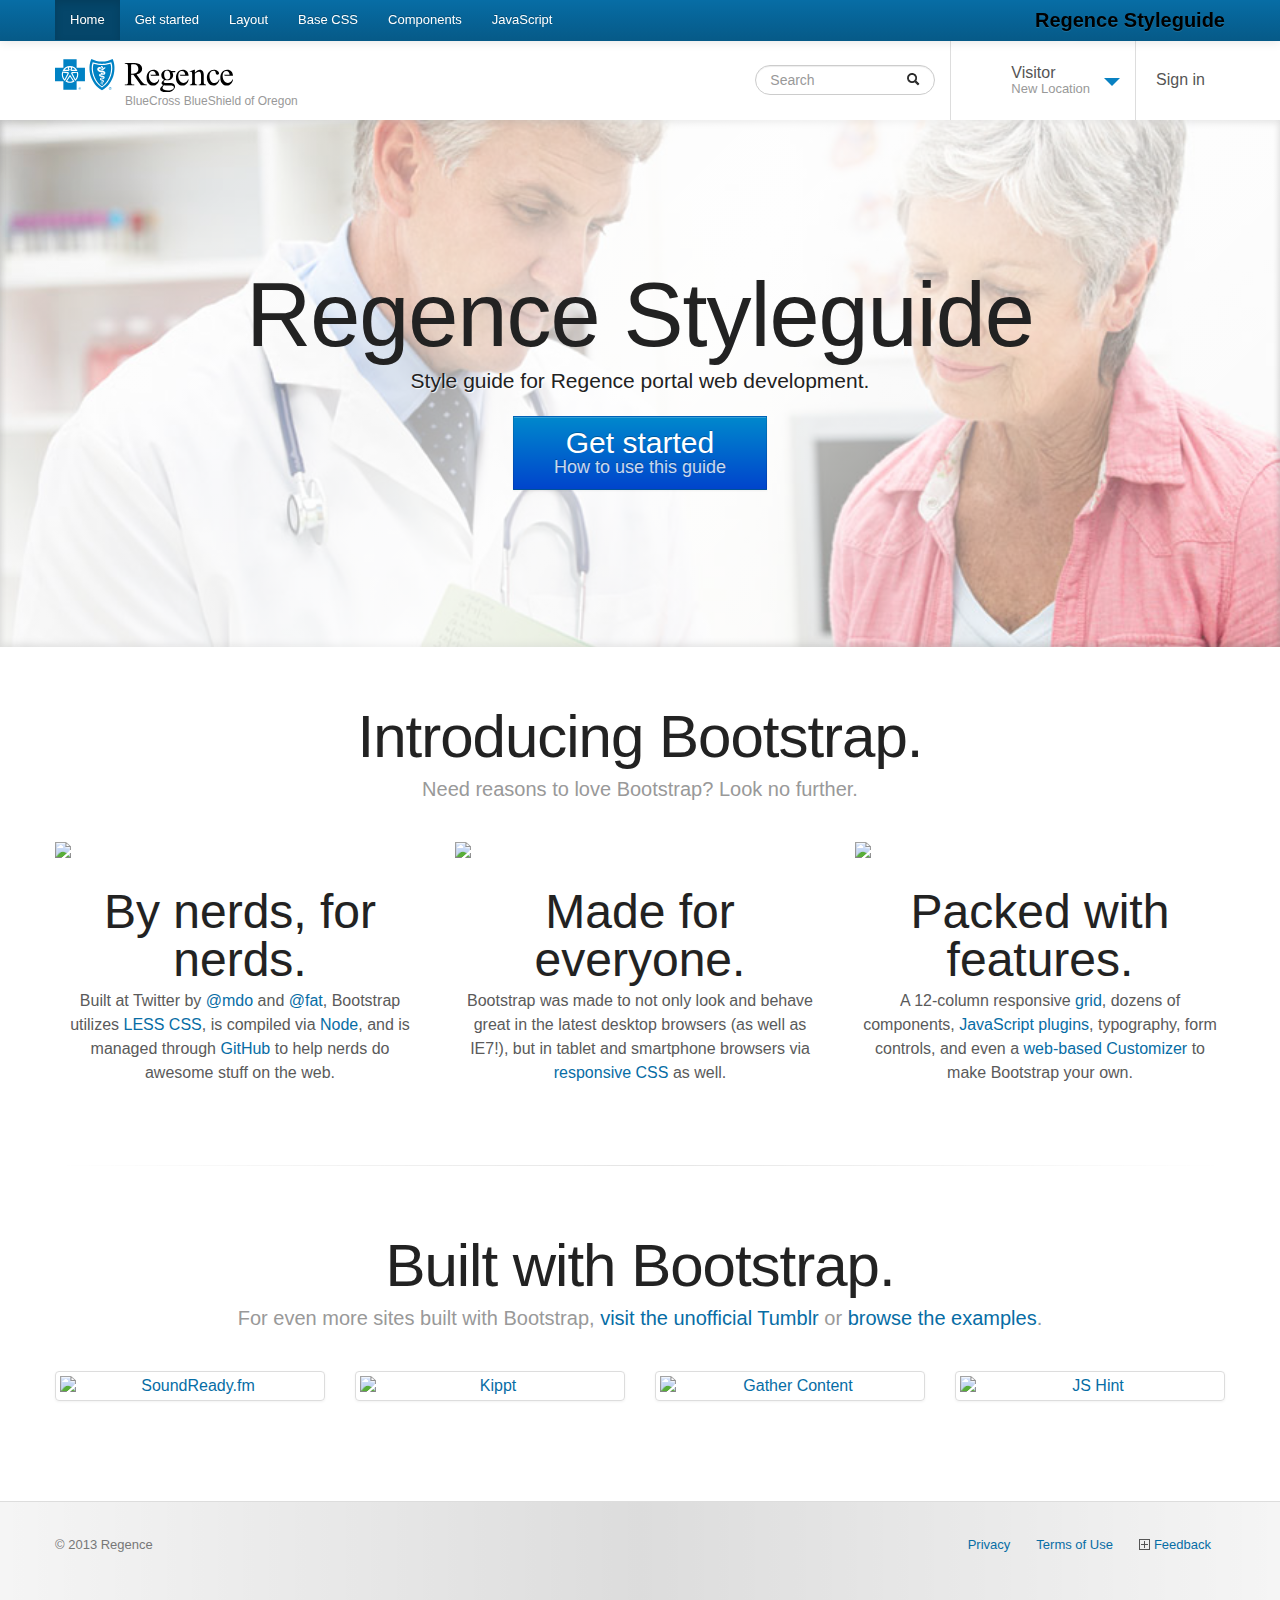
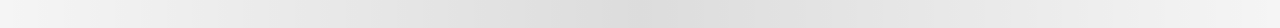
==== commit 823d6cf4: "base css and getting started" ====
--- a/index.html
+++ b/index.html
@@ -27,9 +27,6 @@
   <link rel="shortcut icon" href="assets/ico/favicon.png">
 </head>
 <body data-spy="scroll" data-target=".bs-docs-sidebar">
-  <link itemprop="audience" href="http://schema.org/Patient" />
-  <link itemprop="specialty" href="http://schema.org/PublicHealth" />
-  <meta itemprop="lastReviewed" content="2013-05-02"/>
   
   <!--[if lt IE 7]>
       <p class="chromeframe">You are using an <strong>outdated</strong> browser. Please <a href="http://browsehappy.com/">upgrade your browser</a> or <a href="http://www.google.com/chromeframe/?redirect=true">activate Google Chrome Frame</a> to improve your experience.</p>
@@ -108,9 +105,9 @@
   <div class="jumbotron masthead">
     <div class="container">
       <div class="caption">
-        <h1>Regence Styleguide</h1>
-        <p>Style guide for Regence portal web development.</p>
-        <p><a class="btn btn-primary" href="./getting-started.html">Get started<br>
+        <h1 class="giga">Regence Styleguide</h1>
+        <p class="lead">Style guide for Regence portal web development.</p>
+        <p class="lead"><a class="btn btn-primary" href="./getting-started.html">Get started
         <small>How to use this guide</small></a></p>
       </div>
     </div>
--- a/assets/css/main.css
+++ b/assets/css/main.css
@@ -1,6 +1,3 @@
-/* ==========================================================================
-   Helper classes
-   ========================================================================== */
 /*!
  * Main - Custom Styles
  *
@@ -37,6 +34,402 @@
   -moz-box-sizing: border-box;
   box-sizing: border-box;
 }
+/*!
++---------------------------------------------------------------------+
+|        _                               _         _                  |
+|       | |_  _   _  _ __    ___  _ __  | |  __ _ | |_  ___           |
+|       | __|| | | || '_ \  / _ \| '_ \ | | / _` || __|/ _ \          |
+|       | |_ | |_| || |_) ||  __/| |_) || || (_| || |_|  __/          |
+|        \__| \__, || .__/  \___|| .__/ |_| \__,_| \__|\___|          |
+|             |___/ |_|          |_|                                  |
+|                                                                     |
+|                                                                     |
+| URL: http://typeplate.com                                           |
+| VERSION: 1.0.1                                                      |
+| Github: https://github.com/typePlate/typeplate.github.com           |
+| AUTHORS: Zachary Kain (@zakkain) & Dennis Gaebel (@gryghostvisuals) |
+| LICENSE: Creative Commmons                                          |
+| http://creativecommons.org/licenses/by/3.0                          |
+|                                                                     |
++---------------------------------------------------------------------+
+*/
+@font-face {
+  font-family: "Ampersand";
+  src: local("Georgia"), local("Garamond"), local("Palatino"), local("Book Antiqua");
+  unicode-range: U+270C;
+}
+@font-face {
+  font-family: "Ampersand";
+  src: local("Georgia");
+  unicode-range: U+270C;
+}
+.ampersand-placeholder,
+.amp {
+  font-family: Ampersand, Verdana, sans-serif;
+}
+.breakword {
+  word-wrap: break-word;
+}
+.normal-wrap {
+  word-wrap: normal;
+}
+.inherit-wrap {
+  word-wrap: auto;
+}
+/**
+ * Dropcap Sass @include
+ * Use the following Sass @include with any selector you feel necessary.
+ *
+	@include dropcap(@float: left, @font-size: 4em, @font-family: inherit, @text-indent: 0, @margin: inherit, @padding: inherit, @color: inherit, @lineHeight: 1, @bg: transparent);
+ *
+ * Extend this object into your custom stylesheet.
+ *
+ */
+.drop-cap:first-letter {
+  float: left;
+  margin: inherit;
+  padding: inherit;
+  font-size: 4em;
+  font-family: inherit;
+  line-height: 1;
+  text-indent: 0;
+  background: transparent;
+  color: inherit;
+}
+html {
+  font: normal 112.5%/1.65 serif;
+}
+body {
+  -webkit-hyphens: auto;
+  -moz-hyphens: auto;
+  -ms-hyphens: auto;
+  -o-hyphens: auto;
+  hyphens: auto;
+  word-wrap: break-word;
+  color: #444444;
+}
+.tera {
+  font-size: 117px;
+  font-size: 6.5rem;
+  margin-bottom: 0.25384615384615383rem;
+}
+.giga {
+  font-size: 90px;
+  font-size: 5rem;
+  margin-bottom: 0.33rem;
+}
+.mega {
+  font-size: 72px;
+  font-size: 4rem;
+  margin-bottom: 0.4125rem;
+}
+.alpha {
+  font-size: 60px;
+  font-size: 3.3333333333333335rem;
+  margin-bottom: 0.495rem;
+}
+.beta {
+  font-size: 48px;
+  font-size: 2.6666666666666665rem;
+  margin-bottom: 0.61875rem;
+}
+.gamma {
+  font-size: 36px;
+  font-size: 2rem;
+  margin-bottom: 0.825rem;
+}
+.delta {
+  font-size: 24px;
+  font-size: 1.3333333333333333rem;
+  margin-bottom: 1.2375rem;
+}
+.epsilon {
+  font-size: 21px;
+  font-size: 1.1666666666666667rem;
+  margin-bottom: 1.4142857142857141rem;
+}
+.zeta {
+  font-size: 18px;
+  font-size: 1rem;
+  margin-bottom: 1.65rem;
+}
+h1 {
+  font-size: 60px;
+  font-size: 3.3333333333333335rem;
+  margin-bottom: 0.495rem;
+  text-rendering: optimizeLegibility;
+  line-height: 1;
+  margin-top: 0;
+}
+h2 {
+  font-size: 48px;
+  font-size: 2.6666666666666665rem;
+  margin-bottom: 0.61875rem;
+  text-rendering: optimizeLegibility;
+  line-height: 1;
+  margin-top: 0;
+}
+h3 {
+  font-size: 36px;
+  font-size: 2rem;
+  margin-bottom: 0.825rem;
+  text-rendering: optimizeLegibility;
+  line-height: 1;
+  margin-top: 0;
+}
+h4 {
+  font-size: 24px;
+  font-size: 1.3333333333333333rem;
+  margin-bottom: 1.2375rem;
+  text-rendering: optimizeLegibility;
+  line-height: 1;
+  margin-top: 0;
+}
+h5 {
+  font-size: 21px;
+  font-size: 1.1666666666666667rem;
+  margin-bottom: 1.4142857142857141rem;
+  text-rendering: optimizeLegibility;
+  line-height: 1;
+  margin-top: 0;
+}
+h6 {
+  font-size: 18px;
+  font-size: 1rem;
+  margin-bottom: 1.65rem;
+  text-rendering: optimizeLegibility;
+  line-height: 1;
+  margin-top: 0;
+}
+.story p {
+  margin: 0 0 1.5em;
+}
+.story p + p {
+  text-indent: 1.5em;
+  margin-top: -1.5em;
+}
+abbr,
+acronym,
+blockquote,
+code,
+dir,
+kbd,
+listing,
+plaintext,
+q,
+samp,
+tt,
+var,
+xmp {
+  -webkit-hyphens: none;
+  -moz-hyphens: none;
+  -ms-hyphens: none;
+  -o-hyphens: none;
+  hyphens: none;
+}
+pre code {
+  word-wrap: normal;
+  white-space: pre-wrap;
+}
+pre {
+  white-space: pre;
+}
+code {
+  white-space: pre;
+  font-family: monospace;
+}
+/**
+ * Abbreviations Markup
+ *
+	<abbr title="hyper text markup language">HMTL</abbr>
+ *
+ * Extend this object into your markup.
+ *
+ */
+abbr {
+  font-variant: small-caps;
+  font-weight: 600;
+  text-transform: lowercase;
+  color: #808080;
+}
+abbr:hover {
+  cursor: help;
+}
+h1,
+h2,
+h3,
+h4,
+h5,
+h6 {
+  color: #222222;
+}
+/**
+ * Lining Definition Style Markup
+ *
+	<dl class="lining">
+		<dt><b></b></dt>
+		<dd></dd>
+	</dl>
+ *
+ * Extend this object into your markup.
+ *
+ */
+.lining dt,
+.lining dd {
+  display: inline;
+  margin: 0;
+}
+.lining dt + dt:before,
+.lining dd + dt:before {
+  content: "\A";
+  white-space: pre;
+}
+.lining dd + dd:before {
+  content: ", ";
+}
+.lining dd:before {
+  content: ": ";
+  margin-left: -0.2rem;
+}
+/**
+ * Dictionary Definition Style Markup
+ *
+	<dl class="dictionary-style">
+		<dt><b></b></dt>
+			<dd></dd>
+	</dl>
+ *
+ * Extend this object into your markup.
+ *
+ */
+.dictionary-style dt {
+  display: inline;
+  counter-reset: definitions;
+}
+.dictionary-style dt + dt:before {
+  content: ", ";
+  margin-left: -0.2rem;
+}
+.dictionary-style dd {
+  display: block;
+  counter-increment: definitions;
+}
+.dictionary-style dd:before {
+  content: counter(definitions, decimal) ". ";
+}
+/**
+ * Stats Tab Markup
+ *
+	<ul class="stats-tabs">
+		<li><a href="#">[value]<b>[name]</b></a></li>
+	</ul>
+ *
+ * Extend this object into your markup.
+ *
+ */
+.stats-tabs {
+  padding: 0;
+}
+.stats-tabs li {
+  display: inline-block;
+  margin: 0 0.625rem 0 0;
+  padding: 0 0.625rem 0 0;
+  border-right: 0.125rem solid #cccccc;
+}
+.stats-tabs li:last-child {
+  margin: 0;
+  padding: 0;
+  border: none;
+}
+.stats-tabs li a {
+  display: inline-block;
+  font-size: 1.5rem;
+  font-weight: bold;
+}
+.stats-tabs li a b {
+  display: block;
+  margin: 0.125rem 0 0 0;
+  font-size: 0.875rem;
+  font-weight: normal;
+}
+/**
+ * Blockquote Markup
+ *
+	<blockquote cite="">
+		<p>&Prime;&Prime;</p>
+		<cite>
+			<small><a href=""></a></small>
+		</cite>
+	</blockquote>
+ *
+ * Extend this object into your markup.
+ *
+ */
+.cite {
+  display: block;
+  font-size: 0.875em;
+  text-align: right;
+}
+/**
+ * Pull Quotes Markup
+ *
+	<aside class="pull-quote">
+		<blockquote>
+			<p></p>
+		</blockquote>
+	</aside>
+ *
+ * Extend this object into your custom stylesheet.
+ *
+ */
+.pull-quote {
+  position: relative;
+  padding: 1em;
+}
+.pull-quote:before,
+.pull-quote:after {
+  height: 1em;
+  opacity: 0.15;
+  position: absolute;
+  font-size: 4em;
+}
+.pull-quote:before {
+  content: '“';
+  top: 0em;
+  left: 0em;
+}
+.pull-quote:after {
+  content: '”';
+  bottom: 0em;
+  right: 0em;
+}
+/**
+ * Figures Markup
+ *
+	<figure>
+		<figcaption>
+			<strong>Fig. 4.2 | </strong>Type Anatomy, an excerpt from Mark Boulton's book<cite title="http://designingfortheweb.co.uk/book/part3/part3_chapter11.php">"Designing for the Web"</cite>
+		</figcaption>
+	</figure>
+ *
+ * Extend this object into your markup.
+ *
+ */
+/**
+ * Footnote Markup : Replace 'X' with your unique number for each footnote
+ *
+	<article>
+		<p><sup><a href="#fn-itemX" id="fn-returnX"></a></sup></p>
+		<footer>
+			<ol class="foot-notes">
+				<li id="fn-itemX"><a href="#fn-returnX">↩</a></li>
+			</ol>
+		</footer>
+	</article>
+ *
+ * Extend this object into your markup.
+ *
+ */
 @font-face {
   font-family: 'icomoon';
   src: url('../fonts/icomoon.eot');
--- a/assets/css/docs.css
+++ b/assets/css/docs.css
@@ -1,5 +1,3 @@
-/* Add additional stylesheets below
--------------------------------------------------- */
 /*!
  * Docs - Styleguide Styles
  *
@@ -119,7 +117,7 @@
   -webkit-box-shadow: inset 0 3px 7px rgba(0,0,0,.2), inset 0 -3px 7px rgba(0,0,0,.2);
   -moz-box-shadow: inset 0 3px 7px rgba(0,0,0,.2), inset 0 -3px 7px rgba(0,0,0,.2);
   box-shadow: inset 0 3px 7px rgba(0,0,0,.2), inset 0 -3px 7px rgba(0,0,0,.2);
-  padding: 40px 0;
+  padding: 2.5rem 0 1.75rem;
   position: relative;
 }
 .jumbotron h1 {
@@ -135,6 +133,7 @@
 .jumbotron .btn small {
   color: #999999;
   color: rgba(255, 255, 255, 0.8);
+  display: block;
   font-size: 18px;
 }
 /* Masthead (docs home)
@@ -148,15 +147,7 @@
   height: 450px;
 }
 .masthead h1 {
-  font-size: 64px;
   letter-spacing: -1px;
-  line-height: 1;
-}
-.masthead p {
-  font-size: 24px;
-  font-weight: 300;
-  line-height: 1.25;
-  margin-bottom: 30px;
 }
 .masthead .caption {
   background: rgba(255, 255, 255, 0.5);
@@ -228,41 +219,41 @@
 @-webkit-keyframes fadeInLeftBig {
   0% {
     opacity: 0;
-    -webkit-transform: translatex(-2000px);
+    -webkit-transform: translateX(-2000px);
   }
   100% {
     opacity: 1;
-    -webkit-transform: translatex(0);
+    -webkit-transform: translateX(0);
   }
 }
 @-moz-keyframes fadeInLeftBig {
   0% {
     opacity: 0;
-    -moz-transform: translatex(-2000px);
+    -moz-transform: translateX(-2000px);
   }
   100% {
     opacity: 1;
-    -moz-transform: translatex(0);
+    -moz-transform: translateX(0);
   }
 }
 @-o-keyframes fadeInLeftBig {
   0% {
     opacity: 0;
-    -o-transform: translatex(-2000px);
+    -o-transform: translateX(-2000px);
   }
   100% {
     opacity: 1;
-    -o-transform: translatex(0);
+    -o-transform: translateX(0);
   }
 }
 @keyframes fadeInLeftBig {
   0% {
     opacity: 0;
-    transform: translatex(-2000px);
+    transform: translateX(-2000px);
   }
   100% {
     opacity: 1;
-    transform: translatex(0);
+    transform: translateX(0);
   }
 }
 /* Subhead (other pages)
@@ -273,7 +264,6 @@
 }
 .subhead h1 {
   color: #ffffff;
-  font-size: 60px;
 }
 .subhead p {
   color: #ffffff;
@@ -574,6 +564,14 @@
   line-height: 28px;
   margin-bottom: 10px;
 }
+/* Amp */
+.bs-docs-example-amp .amp {
+  font-size: 3em;
+  line-height: 1;
+  margin-top: -0.5em;
+  padding: 0;
+  text-align: center;
+}
 /* Tooltips */
 .bs-docs-tooltip-examples {
   text-align: center;
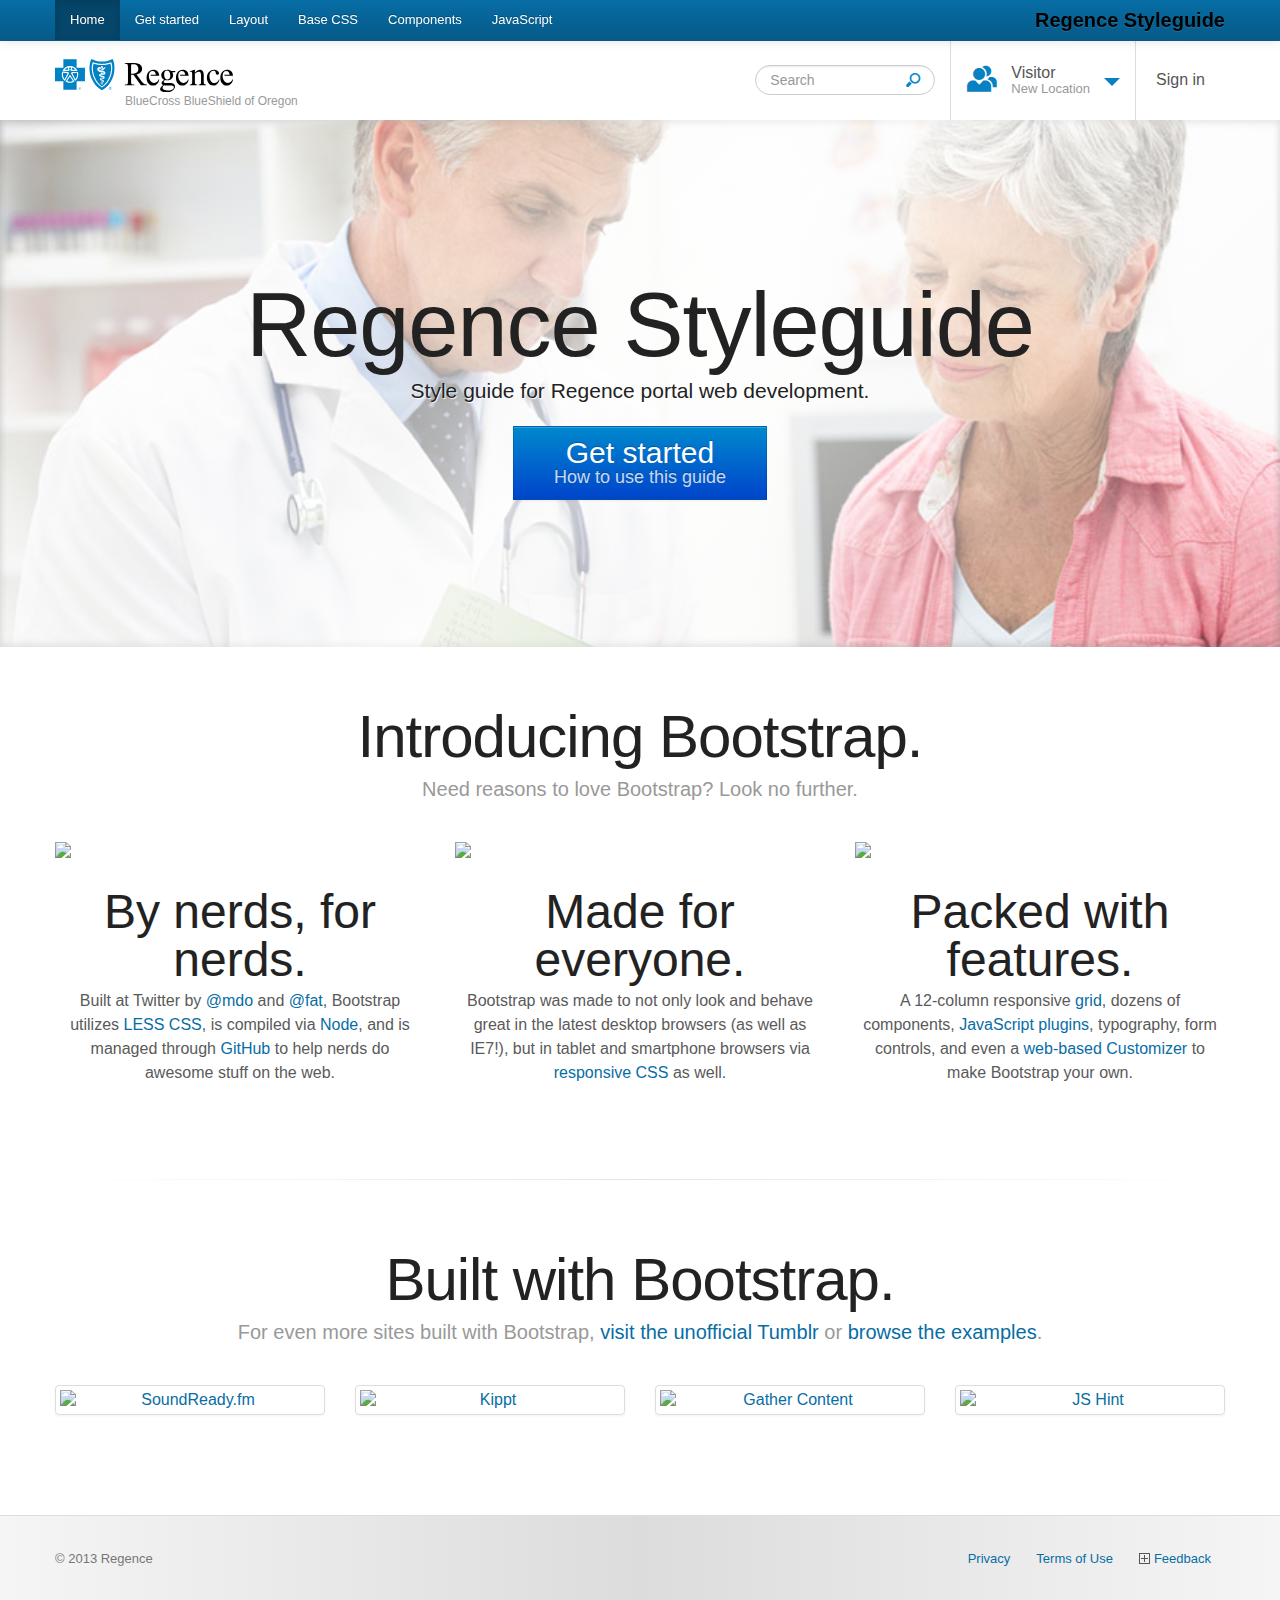
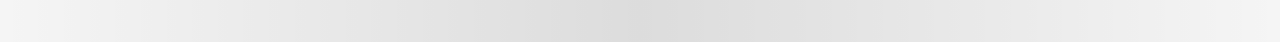
==== commit bc5f1724: "getting started, fixed icons by changing to glyphs" ====
--- a/index.html
+++ b/index.html
@@ -87,13 +87,13 @@
         </li>
         <li class="nav-login"><a href="#login">Sign in</a></li>
         <li class="nav-shopping">
-          <a id="js-shopping-toggle" href="#" class="toggle shopping-toggle-button"><span class="shopping-label">Visitor <small>New Location</small></span><span aria-hidden="true" class="icon-users hidden-phone"></span><b class="caret"></b></a>
+          <a id="js-shopping-toggle" href="#" class="toggle shopping-toggle-button"><span class="shopping-label">Visitor <small>New Location</small></span><span aria-hidden="true" class="glyph-users hidden-phone"></span><b class="caret"></b></a>
         </li>
         <li class="nav-search">
           <form class="form-search" action="http://www.regence.com/about/search.jsp" method="get" name="header-search" id="search" role="search">
             <label for="searchQuery" class="hide">Search</label>
             <input type="text" id="searchQuery" name="searchQuery" placeholder="Search" class="input-medium search-query">
-            <button type="submit" class="btn btn-link"><span class="icon-search" aria-hidden="true"></span><span class="visuallyhidden">Go</span></button>
+            <button type="submit" class="btn btn-link"><span class="glyph-search" aria-hidden="true"></span><span class="visuallyhidden">Go</span></button>
           </form>
         </li>
       </ul>
--- a/assets/css/main.css
+++ b/assets/css/main.css
@@ -159,7 +159,6 @@
   margin-bottom: 0.495rem;
   text-rendering: optimizeLegibility;
   line-height: 1;
-  margin-top: 0;
 }
 h2 {
   font-size: 48px;
@@ -167,7 +166,6 @@
   margin-bottom: 0.61875rem;
   text-rendering: optimizeLegibility;
   line-height: 1;
-  margin-top: 0;
 }
 h3 {
   font-size: 36px;
@@ -175,7 +173,6 @@
   margin-bottom: 0.825rem;
   text-rendering: optimizeLegibility;
   line-height: 1;
-  margin-top: 0;
 }
 h4 {
   font-size: 24px;
@@ -183,7 +180,6 @@
   margin-bottom: 1.2375rem;
   text-rendering: optimizeLegibility;
   line-height: 1;
-  margin-top: 0;
 }
 h5 {
   font-size: 21px;
@@ -191,7 +187,6 @@
   margin-bottom: 1.4142857142857141rem;
   text-rendering: optimizeLegibility;
   line-height: 1;
-  margin-top: 0;
 }
 h6 {
   font-size: 18px;
@@ -199,9 +194,8 @@
   margin-bottom: 1.65rem;
   text-rendering: optimizeLegibility;
   line-height: 1;
-  margin-top: 0;
-}
-.story p {
+}
+p {
   margin: 0 0 1.5em;
 }
 .story p + p {
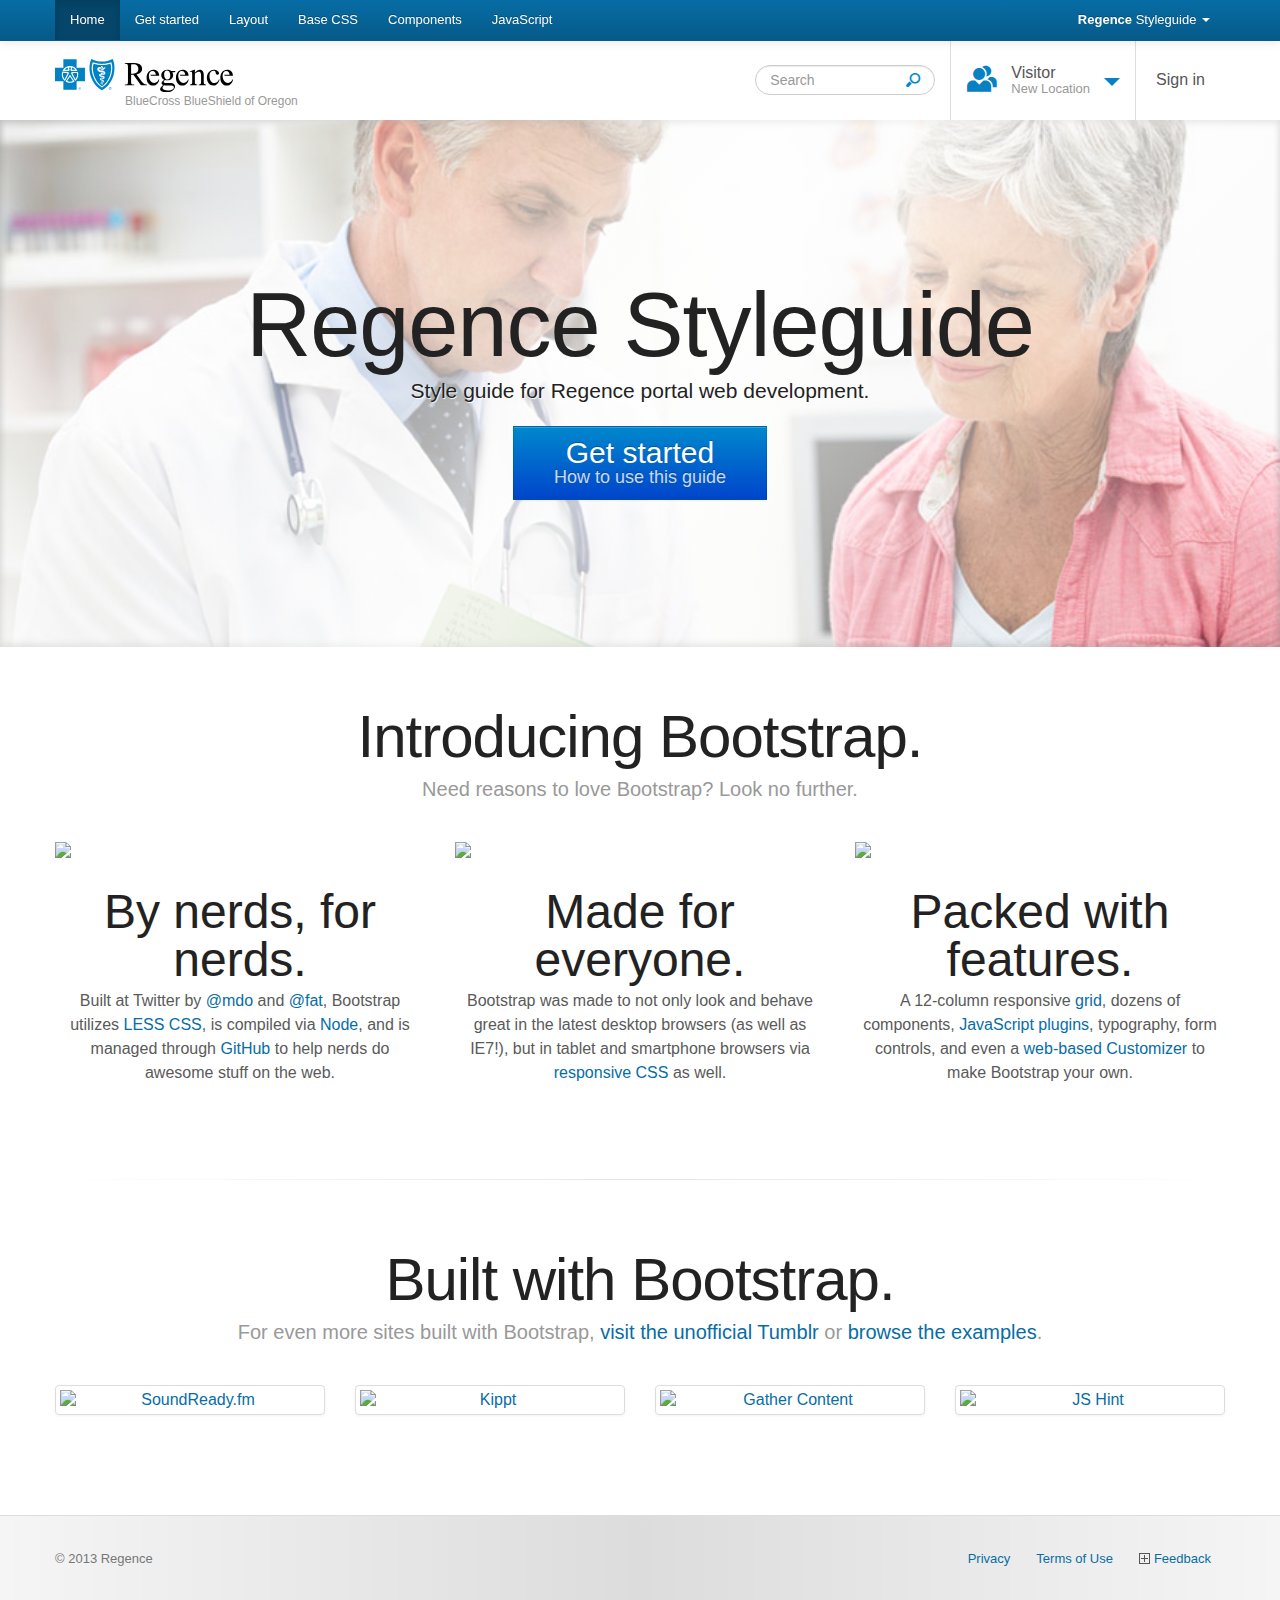
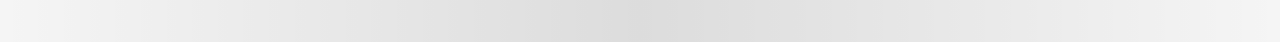
==== commit 7571d41f: "updated navbar and getting started guide" ====
--- a/index.html
+++ b/index.html
@@ -26,7 +26,7 @@
 
   <link rel="shortcut icon" href="assets/ico/favicon.png">
 </head>
-<body data-spy="scroll" data-target=".bs-docs-sidebar">
+<body class="regence-style" data-spy="scroll" data-target=".bs-docs-sidebar">
   
   <!--[if lt IE 7]>
       <p class="chromeframe">You are using an <strong>outdated</strong> browser. Please <a href="http://browsehappy.com/">upgrade your browser</a> or <a href="http://www.google.com/chromeframe/?redirect=true">activate Google Chrome Frame</a> to improve your experience.</p>
@@ -42,7 +42,6 @@
           <span class="icon-bar"></span>
           <span class="icon-bar"></span>
         </button>
-        <a class="brand" href="./index.html">Regence Styleguide</a>
         <div class="nav-collapse collapse">
           <ul class="nav">
             <li class="active">
@@ -62,6 +61,22 @@
             </li>
             <li class="">
               <a href="./javascript.html">JavaScript</a>
+            </li>
+          </ul>
+          <ul class="nav pull-right">
+            <li class="dropdown">
+              <a data-toggle="dropdown" class="dropdown-toggle" href="#">
+                <b class="regence-style">Regence</b>
+                <b class="asuris-style">Asuris</b> 
+                <b class="bridge-style">Bridgespan</b> Styleguide <b class="caret"></b></a>
+              <ul class="dropdown-menu">
+                <li class="nav-header">Styles</li>
+                <li class="nav-regence active"><a href="#">Regence</a></li>
+                <li class="nav-asuris"><a href="#">Asuris</a></li>
+                <li class="nav-bridge"><a href="#">Bridgespan</a></li>
+                <li class="divider"></li>
+                <li><a href="#">Visit main site</a></li>
+              </ul>
             </li>
           </ul>
         </div>
--- a/assets/css/main.css
+++ b/assets/css/main.css
@@ -558,16 +558,11 @@
 .modal-footer {
   padding: 19px 15px 20px;
 }
-.form-verify-location .controls {
-  margin-left: 6em;
-}
-.form-verify-location .control-label {
-  text-align: left;
-  width: 5em;
-}
-.form-verify-location .lead {
-  font-size: 18px;
-  line-height: 24px;
+figure {
+  display: inline-block;
+}
+figure figcaption {
+  padding: 5px 1px;
 }
 /* ==========================================================================
    Helper classes
@@ -822,6 +817,27 @@
 .navbar-inverse .navbar-link:hover,
 .navbar-inverse .navbar-link:focus {
   color: #ffffff;
+}
+.navbar-inverse .nav li.dropdown.open > .dropdown-toggle,
+.navbar-inverse .nav li.dropdown.active > .dropdown-toggle,
+.navbar-inverse .nav li.dropdown.open.active > .dropdown-toggle {
+  background-color: #05466a;
+  color: #ffffff;
+}
+.navbar-inverse .nav li.dropdown > a:hover .caret,
+.navbar-inverse .nav li.dropdown > a:focus .caret {
+  border-top-color: #ffffff;
+  border-bottom-color: #ffffff;
+}
+.navbar-inverse .nav li.dropdown > .dropdown-toggle .caret {
+  border-top-color: #ffffff;
+  border-bottom-color: #ffffff;
+}
+.navbar-inverse .nav li.dropdown.open > .dropdown-toggle .caret,
+.navbar-inverse .nav li.dropdown.active > .dropdown-toggle .caret,
+.navbar-inverse .nav li.dropdown.open.active > .dropdown-toggle .caret {
+  border-top-color: #ffffff;
+  border-bottom-color: #ffffff;
 }
 .nav-articles {
   margin-top: 20px;
--- a/assets/css/docs.css
+++ b/assets/css/docs.css
@@ -51,28 +51,23 @@
   font-size: 14px;
   font-weight: normal;
 }
+/* Allow themes */
+.regence-style .asuris-style,
+.regence-style .bridge-style {
+  display: none;
+}
+.asuris-style .regence-style,
+.asuris-style .bridge-style {
+  display: none;
+}
+.bridge-style .asuris-style,
+.bridge-style .regence-style {
+  display: none;
+}
 /* Tweak navbar brand link to be super sleek
 -------------------------------------------------- */
 body > .navbar {
   font-size: 13px;
-  /* Change the docs' brand */
-
-}
-body > .navbar .brand {
-  padding: 8px 0;
-  margin-left: 20px;
-  float: right;
-  font-weight: bold;
-  color: #000;
-  text-shadow: 0 1px 0 rgba(255, 255, 255, 0.1), 0 0 30px rgba(255, 255, 255, 0.125);
-  -webkit-transition: all 0.2s linear;
-  -moz-transition: all 0.2s linear;
-  -o-transition: all 0.2s linear;
-  transition: all 0.2s linear;
-}
-body > .navbar .brand:hover {
-  text-decoration: none;
-  text-shadow: 0 1px 0 rgba(255, 255, 255, 0.1), 0 0 30px rgba(255, 255, 255, 0.4);
 }
 /* Sections
 -------------------------------------------------- */
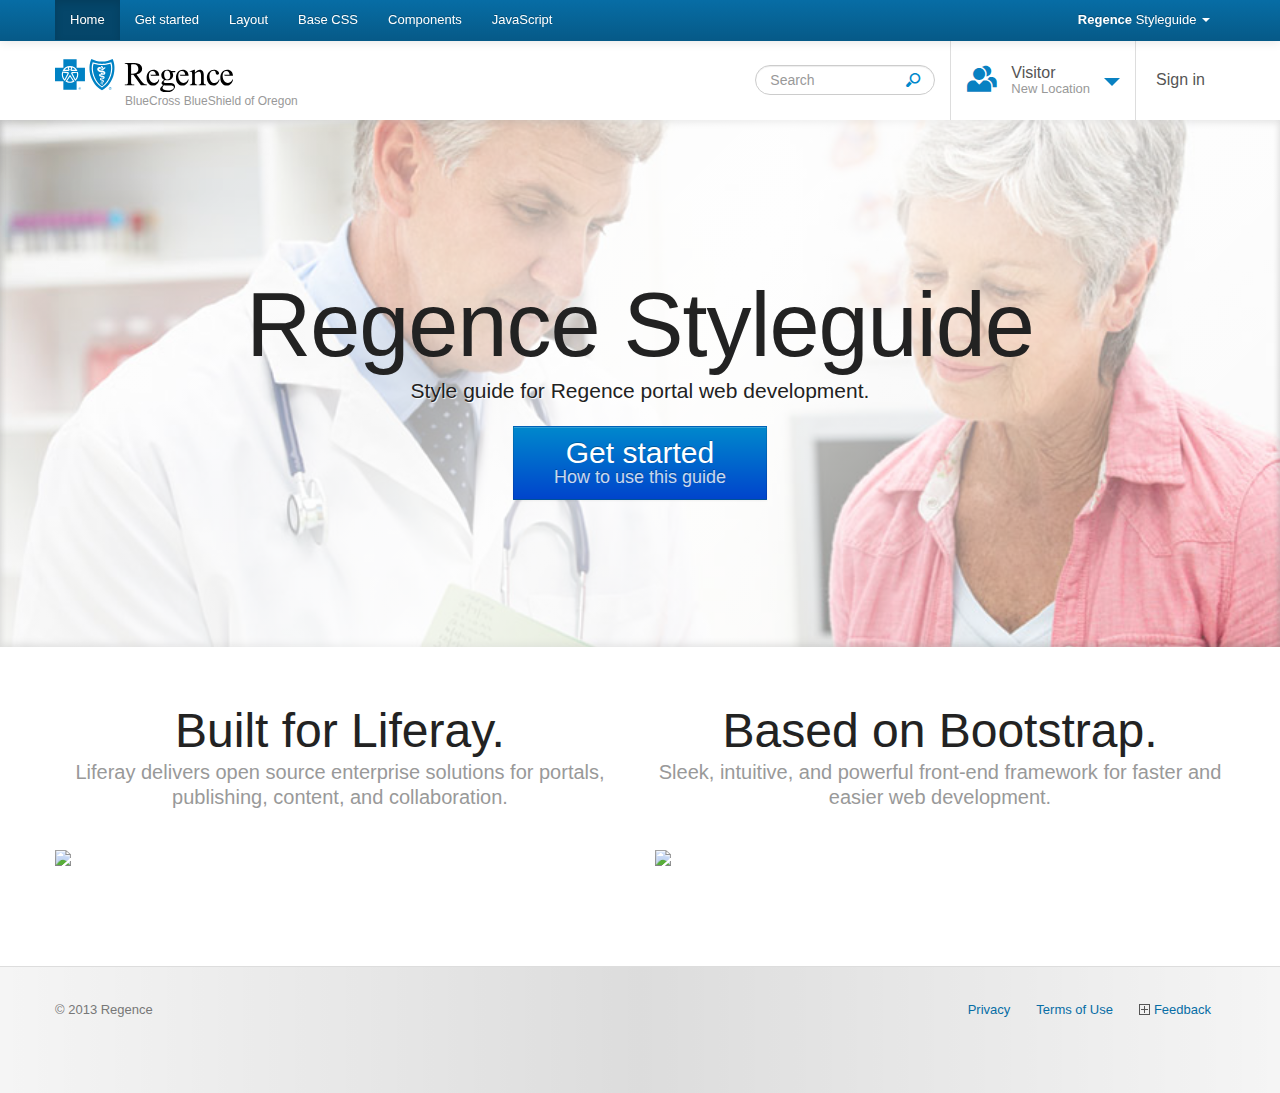
==== commit 424b5fbe: "added marketing language" ====
--- a/index.html
+++ b/index.html
@@ -37,11 +37,6 @@
   <div class="navbar navbar-inverse navbar-fixed-top">
     <div class="navbar-inner">
       <div class="container">
-        <button type="button" class="btn btn-navbar" data-toggle="collapse" data-target=".nav-collapse">
-          <span class="icon-bar"></span>
-          <span class="icon-bar"></span>
-          <span class="icon-bar"></span>
-        </button>
         <div class="nav-collapse collapse">
           <ul class="nav">
             <li class="active">
@@ -129,57 +124,18 @@
   </div>
 
   <div class="container">
-
     <div class="marketing">
-
-      <h1>Introducing Bootstrap.</h1>
-      <p class="marketing-byline">Need reasons to love Bootstrap? Look no further.</p>
-
       <div class="row-fluid">
-        <div class="span4">
+        <div class="span6">
+          <h2>Built for Liferay.</h2>
+          <p class="marketing-byline">Liferay delivers open source enterprise solutions for portals, publishing, content, and collaboration.</p>
           <img class="marketing-img" src="assets/img/bs-docs-twitter-github.png">
-          <h2>By nerds, for nerds.</h2>
-          <p>Built at Twitter by <a href="http://twitter.com/mdo">@mdo</a> and <a href="http://twitter.com/fat">@fat</a>, Bootstrap utilizes <a href="http://lesscss.org">LESS CSS</a>, is compiled via <a href="http://nodejs.org">Node</a>, and is managed through <a href="http://github.com">GitHub</a> to help nerds do awesome stuff on the web.</p>
         </div>
-        <div class="span4">
-          <img class="marketing-img" src="assets/img/bs-docs-responsive-illustrations.png">
-          <h2>Made for everyone.</h2>
-          <p>Bootstrap was made to not only look and behave great in the latest desktop browsers (as well as IE7!), but in tablet and smartphone browsers via <a href="./scaffolding.html#responsive">responsive CSS</a> as well.</p>
+        <div class="span6">
+          <h2>Based on Bootstrap.</h2>
+          <p class="marketing-byline">Sleek, intuitive, and powerful front-end framework for faster and easier web development.</p>
+          <img class="marketing-img" src="assets/img/bs-docs-twitter-github.png">
         </div>
-        <div class="span4">
-          <img class="marketing-img" src="assets/img/bs-docs-bootstrap-features.png">
-          <h2>Packed with features.</h2>
-          <p>A 12-column responsive <a href="./scaffolding.html#gridSystem">grid</a>, dozens of components, <a href="./javascript.html">JavaScript plugins</a>, typography, form controls, and even a <a href="./customize.html">web-based Customizer</a> to make Bootstrap your own.</p>
-        </div>
-      </div>
-
-      <hr class="soften">
-
-      <h1>Built with Bootstrap.</h1>
-      <p class="marketing-byline">For even more sites built with Bootstrap, <a href="http://builtwithbootstrap.tumblr.com/" target="_blank">visit the unofficial Tumblr</a> or <a href="./getting-started.html#examples">browse the examples</a>.</p>
-      <div class="row-fluid">
-        <ul class="thumbnails example-sites">
-          <li class="span3">
-            <a class="thumbnail" href="http://soundready.fm/" target="_blank">
-              <img src="assets/img/example-sites/soundready.png" alt="SoundReady.fm">
-            </a>
-          </li>
-          <li class="span3">
-            <a class="thumbnail" href="http://kippt.com/" target="_blank">
-              <img src="assets/img/example-sites/kippt.png" alt="Kippt">
-            </a>
-          </li>
-          <li class="span3">
-            <a class="thumbnail" href="http://www.gathercontent.com/" target="_blank">
-              <img src="assets/img/example-sites/gathercontent.png" alt="Gather Content">
-            </a>
-          </li>
-          <li class="span3">
-            <a class="thumbnail" href="http://www.jshint.com/" target="_blank">
-              <img src="assets/img/example-sites/jshint.png" alt="JS Hint">
-            </a>
-          </li>
-        </ul>
       </div>
     </div>
   </div>
--- a/assets/css/main.css
+++ b/assets/css/main.css
@@ -558,10 +558,7 @@
 .modal-footer {
   padding: 19px 15px 20px;
 }
-figure {
-  display: inline-block;
-}
-figure figcaption {
+figcaption {
   padding: 5px 1px;
 }
 /* ==========================================================================
@@ -839,6 +836,94 @@
   border-top-color: #ffffff;
   border-bottom-color: #ffffff;
 }
+/* http://acidmartin.wordpress.com/2011/09/26/css3-treevew-no-javascript/ */
+.nav-treeview {
+  -moz-user-select: none;
+  -webkit-user-select: none;
+  user-select: none;
+}
+.nav-treeview ul {
+  list-style: none;
+  margin: 0;
+  padding: 0;
+}
+.nav-treeview ul li {
+  background: #F5F5F5;
+  padding: 2px 8px;
+}
+.nav-treeview input {
+  opacity: 0;
+  position: absolute;
+}
+.nav-treeview input + label + ul li {
+  border-top: 1px dotted #999999;
+  padding-left: 22px;
+}
+.nav-treeview input + label + ul li:hover {
+  background: #ffffff;
+}
+.nav-treeview input ~ ul {
+  display: none;
+}
+.nav-treeview a,
+.nav-treeview label,
+.nav-treeview label:before {
+  display: inline-block;
+  font-size: 14px;
+  height: 20px;
+  line-height: 20px;
+  vertical-align: middle;
+}
+.nav-treeview label,
+.nav-treeview label:before {
+  cursor: pointer;
+}
+.nav-treeview label {
+  margin-top: 0;
+}
+.nav-treeview label:before {
+  content: "\f0c1";
+  font-family: 'icomoon';
+  -webkit-font-smoothing: antialiased;
+  font-smoothing: antialiased;
+  font-size: 16px;
+  font-style: normal;
+  font-weight: normal;
+  margin-right: 2px;
+  margin-top: 5px;
+  speak: none;
+  vertical-align: middle;
+  width: 16px;
+}
+.nav-treeview label.branch:before {
+  content: "\f07b";
+  margin-right: 4px;
+  margin-top: 2px;
+}
+.nav-treeview input:checked + label.branch:before {
+  content: "\f07c";
+}
+.nav-treeview input:disabled + label {
+  cursor: default;
+  opacity: .6;
+}
+.nav-treeview input:checked:not(:disabled) ~ ul {
+  display: block;
+}
+/* webkit adjacent element selector bugfix */
+@media screen and (-webkit-min-device-pixel-ratio: 0) {
+  .nav-treeview {
+    -webkit-animation: webkit-adjacent-element-selector-bugfix infinite 1s;
+  }
+  @-webkit-keyframes webkit-adjacent-element-selector-bugfix {
+    from {
+      padding: 0;
+    }
+    to {
+      padding: 0;
+    }
+  }
+}
 .nav-articles {
   margin-top: 20px;
 }
@@ -1488,9 +1573,796 @@
   margin-left: 34px;
   padding: 9px 0 0;
 }
-.main {
-  background-color: #EFF5F7;
-  color: #333333;
+/*------------------------------------*\
+    $SHIM
+\*------------------------------------*/
+.flashblocker-assumed {
+  min-height: 20px;
+  min-width: 20px;
+}
+.cue-display {
+  position: absolute !important;
+  margin: 0;
+  padding: 0px !important;
+  max-width: 100% !important;
+  max-height: 100% !important;
+  border: none !important;
+  background: none !important;
+  text-align: center;
+  visibility: hidden;
+  font-family: sans-serif;
+  font-size: 12px;
+  white-space: pre-wrap;
+  overflow: hidden;
+}
+.cue-display b {
+  font-weight: bold;
+}
+.cue-display i {
+  font-style: italic;
+}
+.cue-display u {
+  text-decoration: underline;
+}
+.cue-display span.cue-wrapper {
+  position: absolute;
+  left: 0;
+  bottom: 0;
+  right: 0;
+  display: block;
+  padding: 0;
+  margin: 0;
+  width: 100%;
+  font-size: 160%;
+  color: #fff;
+  visibility: visible !important;
+}
+.cue-display span.cue {
+  display: inline-block;
+  padding: 3px 5px;
+  background: #000;
+  background: rgba(0, 0, 0, 0.8);
+  color: #fff;
+}
+.cue-display .description-cues {
+  position: absolute;
+  top: -99px;
+  left: -99px;
+  display: block;
+  width: 5px;
+  height: 5px;
+  overflow: hidden;
+}
+mark {
+  background-color: #ff9;
+  color: #000;
+  font-style: italic;
+  font-weight: bold;
+}
+/*------------------------------------*\
+    $SHIM-RESET
+\*------------------------------------*/
+.input-range .ui-slider-range,
+.placeholder-box,
+.placeholder-text,
+.input-datetime-local,
+.step-controls,
+.step-controls span,
+.input-range,
+.input-range .ui-slider-handle,
+.input-range .ui-slider-range,
+.details-open-indicator {
+  margin: 0;
+  padding: 0;
+  border: none;
+  width: auto;
+  background: transparent none;
+}
+output {
+  position: relative;
+}
+.webshims-visual-hide {
+  position: absolute !important;
+  top: 0 !important;
+  left: 0 !important;
+  visibility: hidden !important;
+  width: 0 !important;
+  height: 0 !important;
+  overflow: hidden !important;
+}
+.webshims-visual-hide * {
+  visibility: hidden !important;
+}
+/*------------------------------------*\
+    $PLACEHOLDER
+\*------------------------------------*/
+.placeholder-box {
+  position: relative;
+  display: inline-block;
+  zoom: 1;
+}
+.polyfill-important .placeholder-box {
+  position: relative !important;
+  display: inline-block !important;
+  margin: 0 !important;
+  padding: 0 !important;
+  width: auto !important;
+  height: auto !important;
+}
+.placeholder-box-input {
+  vertical-align: bottom;
+}
+.placeholder-box-left {
+  float: left;
+}
+.placeholder-box-right {
+  float: right;
+}
+.placeholder-text {
+  position: absolute;
+  display: none;
+  top: 0;
+  left: 0;
+  overflow: hidden;
+  color: #999;
+  line-height: 1;
+  cursor: text;
+}
+.polyfill-important .placeholder-text {
+  margin: 0 !important;
+  padding-right: 0 !important;
+  padding-bottom: 0 !important;
+  display: none !important;
+}
+.placeholder-box-input .placeholder-text {
+  white-space: nowrap;
+}
+.placeholder-visible {
+  color: #999;
+}
+.placeholder-visible .placeholder-text,
+.placeholder-text.placeholder-visible {
+  display: inline-block;
+}
+.placeholder-focused.placeholder-visible {
+  color: #ccc;
+}
+.polyfill-important .placeholder-visible .placeholder-text,
+.polyfill-important .placeholder-text.placeholder-visible {
+  display: inline-block !important;
+}
+/*------------------------------------*\
+    $DATETIME-LOCAL
+\*------------------------------------*/
+.input-datetime-local {
+  display: inline-block;
+  zoom: 1;
+  vertical-align: middle;
+}
+.polyfill-important .input-datetime-local {
+  display: inline-block !important;
+  height: auto !important;
+  padding: 0 !important;
+  margin: 0 !important;
+  border: none !important;
+}
+.polyfill-important .input-datetime-local input {
+  display: inline !important;
+}
+.input-datetime-local-date {
+  margin: 0 2px 0 0;
+}
+.polyfill-important .input-datetime-local-date {
+  margin: 0 2px 0 0 !important;
+}
+.input-datetime-local-time {
+  margin: 0 0 0 2px;
+}
+.polyfill-important .input-datetime-local-time {
+  margin: 0 0 0 2px !important;
+}
+img.ui-datepicker-trigger {
+  display: inline;
+  display: inline-block;
+  width: 16px;
+}
+/* spinner control for time, number (usable for date, datetime-local) */
+.has-step-controls {
+  display: inline;
+}
+.polyfill-important .has-step-controls {
+  display: inline !important;
+}
+.step-controls {
+  position: relative;
+  zoom: 1;
+  overflow: hidden;
+  display: inline-block;
+  font-size: 0;
+  vertical-align: middle;
+  vertical-align: top;
+  margin-left: -17px;
+  height: 19px;
+  width: 15px;
+}
+.polyfill-important .step-controls {
+  display: inline-block !important;
+  padding: 0 !important;
+  vertical-align: top !important;
+}
+.step-controls span {
+  position: absolute;
+  display: inline-block;
+  overflow: hidden;
+  margin: 0 !important;
+  padding: 0 !important;
+  width: 15px;
+  height: 9px;
+  cursor: pointer;
+  font-size: 0;
+  line-height: 0;
+  background: url(../images/forms/forms.png) no-repeat 0 0;
+}
+.polyfill-important .step-controls span {
+  display: inline-block !important;
+  margin: 0 !important;
+  padding: 0 !important;
+  font-size: 0 !important;
+}
+.step-controls span.step-up {
+  top: 0;
+  background-position: -80px 0;
+}
+.step-controls span.step-up:hover {
+  background-position: -105px 0;
+}
+.step-controls > span.mousepress-ui.step-up {
+  background-position: -105px -20px;
+}
+.step-controls span.step-down {
+  bottom: 0;
+  background-position: -155px 0;
+}
+.step-controls span.step-down:hover {
+  background-position: -180px 0;
+}
+.step-controls > span.mousepress-ui.step-down {
+  background-position: -180px -20px;
+}
+/* disabled or readonly */
+.step-controls.disabled-step-control span {
+  opacity: 0.95;
+  cursor: default;
+}
+.step-controls.disabled-step-control span.step-up {
+  background-position: -130px 0;
+}
+.step-controls.disabled-step-control span.step-down {
+  background-position: -205px 0;
+}
+/*------------------------------------*\
+    $RANGE
+\*------------------------------------*/
+.input-range {
+  background: #dddddd;
+  border: none;
+  -webkit-border-radius: 3px;
+  -moz-border-radius: 3px;
+  border-radius: 3px;
+  -webkit-box-shadow: inset 0 1px 1px rgba(0, 0, 0, 0.15);
+  -moz-box-shadow: inset 0 1px 1px rgba(0, 0, 0, 0.15);
+  box-shadow: inset 0 1px 1px rgba(0, 0, 0, 0.15);
+  cursor: pointer;
+  display: inline-block;
+  font-size: 0;
+  height: 9px;
+  line-height: 0;
+  margin: 5px 0;
+  position: relative;
+  vertical-align: middle;
+  width: 155px;
+  zoom: 1;
+}
+.polyfill-important .input-range {
+  display: inline-block !important;
+  font-size: 0 !important;
+  padding: 0 !important;
+}
+.input-range .ui-slider-handle {
+  color: #ffffff;
+  text-shadow: 0 -1px 0 rgba(0, 0, 0, 0.25);
+  background-color: #0758a5;
+  background-image: -moz-linear-gradient(top, #076da5, #0738a5);
+  background-image: -webkit-gradient(linear, 0 0, 0 100%, from(#076da5), to(#0738a5));
+  background-image: -webkit-linear-gradient(top, #076da5, #0738a5);
+  background-image: -o-linear-gradient(top, #076da5, #0738a5);
+  background-image: linear-gradient(to bottom, #076da5, #0738a5);
+  background-repeat: repeat-x;
+  filter: progid:DXImageTransform.Microsoft.gradient(startColorstr='#ff076da5', endColorstr='#ff0738a5', GradientType=0);
+  border-color: #0738a5 #0738a5 #041f5c;
+  border-color: rgba(0, 0, 0, 0.1) rgba(0, 0, 0, 0.1) rgba(0, 0, 0, 0.25);
+  *background-color: #0738a5;
+  /* Darken IE7 buttons by default so they stand out more given they won't have borders */
+
+  filter: progid:DXImageTransform.Microsoft.gradient(enabled = false);
+  -webkit-border-radius: 3px;
+  -moz-border-radius: 3px;
+  border-radius: 3px;
+  -webkit-box-shadow: inset 0 -9px 1px rgba(0, 0, 0, 0.05);
+  -moz-box-shadow: inset 0 -9px 1px rgba(0, 0, 0, 0.05);
+  box-shadow: inset 0 -9px 1px rgba(0, 0, 0, 0.05);
+  cursor: pointer;
+  display: block;
+  font-size: 0;
+  height: 20px;
+  line-height: 0;
+  margin: -6px 0 0 -6px;
+  outline: none;
+  overflow: hidden;
+  top: 0;
+  position: absolute;
+  width: 12px;
+  z-index: 4;
+}
+.input-range .ui-slider-handle:hover,
+.input-range .ui-slider-handle:focus,
+.input-range .ui-slider-handle:active,
+.input-range .ui-slider-handle.active,
+.input-range .ui-slider-handle.disabled,
+.input-range .ui-slider-handle[disabled] {
+  color: #ffffff;
+  background-color: #0738a5;
+  *background-color: #06308d;
+}
+.input-range .ui-slider-handle:active,
+.input-range .ui-slider-handle.active {
+  background-color: #052874 \9;
+}
+/*.input-range .ui-slider-handle:hover,
+.input-range .ui-slider-handle:focus {
+  @handleHover: lighten(@orange, 30%);
+  .buttonBackground(@handleHover, spin(@handleHover, 20));
+}*/
+.input-range .ui-slider-handle.ui-state-active {
+  -webkit-box-shadow: inset 0 -9px 1px rgba(0, 0, 0, 0.1);
+  -moz-box-shadow: inset 0 -9px 1px rgba(0, 0, 0, 0.1);
+  box-shadow: inset 0 -9px 1px rgba(0, 0, 0, 0.1);
+}
+.input-range.ui-slider-disabled {
+  cursor: default;
+  opacity: 0.95;
+}
+.input-range.ui-slider-disabled .ui-slider-handle {
+  cursor: default;
+  background-position: -51px 0;
+}
+.input-range .ui-slider-range {
+  position: absolute;
+  z-index: 1;
+  overflow: hidden;
+  display: block;
+  background: #b6e2fb;
+}
+.input-range .input-range .ui-slider-range,
+.polyfill-important .input-range .ui-slider-handle {
+  position: absolute !important;
+  display: block !important;
+  padding: 0 !important;
+}
+.input-range.ui-slider-horizontal .ui-slider-range {
+  top: 4px;
+  height: 1px;
+}
+.input-range.ui-slider-horizontal .ui-slider-range-min {
+  left: 0;
+}
+.input-range.ui-slider-horizontal .ui-slider-range-max {
+  right: 0;
+}
+/*------------------------------------*\
+    $DATEPICKER
+
+    Datepicker for Bootstrap
+  
+    Copyright 2012 Stefan Petre
+    Improvements by Andrew Rowls
+    Licensed under the Apache License v2.0
+    http://www.apache.org/licenses/LICENSE-2.0
+
+\*------------------------------------*/
+.input-date-datepicker-control {
+  background-color: #FFF;
+  border: 1px solid #CCC;
+  -webkit-border-radius: 4px;
+  -moz-border-radius: 4px;
+  border-radius: 4px;
+  font-size: 14px;
+  left: 0;
+  margin-top: 1px;
+  padding: 8px;
+  overflow: visible;
+  top: 0;
+  zoom: 1;
+}
+.input-date-datepicker-control:before {
+  border-left: 7px solid transparent;
+  border-right: 7px solid transparent;
+  border-bottom: 7px solid #CCC;
+  border-bottom-color: rgba(0, 0, 0, 0.2);
+  content: '';
+  display: inline-block;
+  left: 6px;
+  position: absolute;
+  top: -7px;
+}
+.input-date-datepicker-control:after {
+  border-left: 6px solid transparent;
+  border-right: 6px solid transparent;
+  border-bottom: 6px solid #ffffff;
+  content: '';
+  display: inline-block;
+  left: 7px;
+  position: absolute;
+  top: -6px;
+}
+.input-date-datepicker-control table {
+  margin: 0;
+}
+.input-date-datepicker-control td,
+.input-date-datepicker-control th {
+  height: 20px;
+  padding: 2px;
+  text-align: center;
+  width: 24px;
+}
+.input-date-datepicker-control td a,
+.input-date-datepicker-control th a {
+  -webkit-border-radius: 2px;
+  -moz-border-radius: 2px;
+  border-radius: 2px;
+}
+.input-date-datepicker-control td a {
+  display: block;
+}
+.input-date-datepicker-control td a:hover {
+  background: #dddddd;
+  color: #555555;
+  text-decoration: none;
+}
+.input-date-datepicker-control td.ui-state-disabled a,
+.input-date-datepicker-control td.ui-state-disabled a:hover {
+  background: none;
+  color: #999999;
+  cursor: default;
+}
+.input-date-datepicker-control td.ui-datepicker-today a,
+.input-date-datepicker-control td.ui-datepicker-today a:hover,
+.input-date-datepicker-control td.ui-datepicker-today.ui-state-disabled a,
+.input-date-datepicker-control td.ui-datepicker-today.ui-state-disabled a:hover {
+  background: #ff6e06;
+  color: #FFF;
+}
+.input-date-datepicker-control td.ui-datepicker-current-day a,
+.input-date-datepicker-control td.ui-datepicker-current-day a:hover,
+.input-date-datepicker-control td.ui-datepicker-current-day.ui-state-disabled a,
+.input-date-datepicker-control td.ui-datepicker-current-day.ui-state-disabled a:hover {
+  color: #ffffff;
+  background-color: #0758a5;
+  background-image: -moz-linear-gradient(top, #076da5, #0738a5);
+  background-image: -webkit-gradient(linear, 0 0, 0 100%, from(#076da5), to(#0738a5));
+  background-image: -webkit-linear-gradient(top, #076da5, #0738a5);
+  background-image: -o-linear-gradient(top, #076da5, #0738a5);
+  background-image: linear-gradient(to bottom, #076da5, #0738a5);
+  background-repeat: repeat-x;
+  filter: progid:DXImageTransform.Microsoft.gradient(startColorstr='#ff076da5', endColorstr='#ff0738a5', GradientType=0);
+  border-color: #0738a5 #0738a5 #041f5c;
+  border-color: rgba(0, 0, 0, 0.1) rgba(0, 0, 0, 0.1) rgba(0, 0, 0, 0.25);
+  *background-color: #0738a5;
+  /* Darken IE7 buttons by default so they stand out more given they won't have borders */
+
+  filter: progid:DXImageTransform.Microsoft.gradient(enabled = false);
+  color: #FFF;
+  text-shadow: 0 -1px 0 rgba(0, 0, 0, 0.25);
+}
+.input-date-datepicker-control td.ui-datepicker-current-day a:hover,
+.input-date-datepicker-control td.ui-datepicker-current-day a:hover:hover,
+.input-date-datepicker-control td.ui-datepicker-current-day.ui-state-disabled a:hover,
+.input-date-datepicker-control td.ui-datepicker-current-day.ui-state-disabled a:hover:hover,
+.input-date-datepicker-control td.ui-datepicker-current-day a:focus,
+.input-date-datepicker-control td.ui-datepicker-current-day a:hover:focus,
+.input-date-datepicker-control td.ui-datepicker-current-day.ui-state-disabled a:focus,
+.input-date-datepicker-control td.ui-datepicker-current-day.ui-state-disabled a:hover:focus,
+.input-date-datepicker-control td.ui-datepicker-current-day a:active,
+.input-date-datepicker-control td.ui-datepicker-current-day a:hover:active,
+.input-date-datepicker-control td.ui-datepicker-current-day.ui-state-disabled a:active,
+.input-date-datepicker-control td.ui-datepicker-current-day.ui-state-disabled a:hover:active,
+.input-date-datepicker-control td.ui-datepicker-current-day a.active,
+.input-date-datepicker-control td.ui-datepicker-current-day a:hover.active,
+.input-date-datepicker-control td.ui-datepicker-current-day.ui-state-disabled a.active,
+.input-date-datepicker-control td.ui-datepicker-current-day.ui-state-disabled a:hover.active,
+.input-date-datepicker-control td.ui-datepicker-current-day a.disabled,
+.input-date-datepicker-control td.ui-datepicker-current-day a:hover.disabled,
+.input-date-datepicker-control td.ui-datepicker-current-day.ui-state-disabled a.disabled,
+.input-date-datepicker-control td.ui-datepicker-current-day.ui-state-disabled a:hover.disabled,
+.input-date-datepicker-control td.ui-datepicker-current-day a[disabled],
+.input-date-datepicker-control td.ui-datepicker-current-day a:hover[disabled],
+.input-date-datepicker-control td.ui-datepicker-current-day.ui-state-disabled a[disabled],
+.input-date-datepicker-control td.ui-datepicker-current-day.ui-state-disabled a:hover[disabled] {
+  color: #ffffff;
+  background-color: #0738a5;
+  *background-color: #06308d;
+}
+.input-date-datepicker-control td.ui-datepicker-current-day a:active,
+.input-date-datepicker-control td.ui-datepicker-current-day a:hover:active,
+.input-date-datepicker-control td.ui-datepicker-current-day.ui-state-disabled a:active,
+.input-date-datepicker-control td.ui-datepicker-current-day.ui-state-disabled a:hover:active,
+.input-date-datepicker-control td.ui-datepicker-current-day a.active,
+.input-date-datepicker-control td.ui-datepicker-current-day a:hover.active,
+.input-date-datepicker-control td.ui-datepicker-current-day.ui-state-disabled a.active,
+.input-date-datepicker-control td.ui-datepicker-current-day.ui-state-disabled a:hover.active {
+  background-color: #052874 \9;
+}
+.input-date-datepicker-control td.ui-datepicker-week-end a:hover {
+  background: #CCC;
+  color: #222222;
+}
+.input-date-datepicker-control thead {
+  background: #F5F5F5;
+}
+.input-date-datepicker-control thead span {
+  color: #222222;
+  display: block;
+  font-family: "ProximaNovaCond-Semibold", Verdana, sans-serif;
+  font-weight: normal;
+  text-transform: uppercase;
+}
+.input-date-datepicker-control .ui-datepicker-header {
+  -webkit-border-radius: 2px;
+  -moz-border-radius: 2px;
+  border-radius: 2px;
+  margin: 0 0 3px;
+  padding: 2px 0;
+  position: relative;
+}
+.input-date-datepicker-control .ui-datepicker-header select {
+  border: 1px solid #333;
+  padding: 1px 2px 2px;
+}
+.input-date-datepicker-control .ui-datepicker-header option {
+  padding-right: 8px;
+}
+.input-date-datepicker-control .ui-datepicker-header .ui-icon {
+  border: 6px solid transparent;
+  content: '';
+  cursor: pointer;
+  display: block;
+  font-size: 0;
+  line-height: 0;
+  position: absolute;
+  top: 7px;
+  width: 0;
+}
+.input-date-datepicker-control .ui-datepicker-header .ui-state-disabled .ui-icon {
+  cursor: default;
+}
+.input-date-datepicker-control .ui-datepicker-header .ui-icon-circle-triangle-w {
+  border-right: 6px solid #076da5;
+  left: 0;
+}
+.input-date-datepicker-control .ui-datepicker-header .ui-state-hover .ui-icon-circle-triangle-w {
+  border-right-color: #555555;
+}
+.input-date-datepicker-control .ui-datepicker-header .ui-icon-circle-triangle-e {
+  border-left: 6px solid #076da5;
+  right: 0;
+}
+.input-date-datepicker-control .ui-datepicker-header .ui-state-hover .ui-icon-circle-triangle-e {
+  border-left-color: #555555;
+}
+.input-date-datepicker-control .ui-datepicker-title {
+  margin: 0 20px;
+  text-align: center;
+}
+.input-date-datepicker-control .ui-datepicker-buttonpane {
+  margin: 4px 0 0;
+}
+.input-date-datepicker-control .ui-datepicker-cover {
+  position: absolute;
+  z-index: -1;
+  filter: mask();
+  top: -4px;
+  left: -4px;
+  width: 200px;
+  height: 200px;
+  /*must have*/
+
+}
+.polyfill-important .input-date-datepicker-control {
+  z-index: 999999999 !important;
+}
+/*------------------------------------*\
+    $DATALIST
+\*------------------------------------*/
+datalist {
+  display: none;
+}
+.datalist-polyfill {
+  position: absolute !important;
+  font-family: "Lucida Grande", "MS Shell Dlg", "Calibri", sans-serif;
+  font-size: 100%;
+  top: 0;
+  left: 0;
+  margin: 0;
+  padding: 0;
+  display: none;
+  z-index: 999999999;
+}
+.datalist-polyfill.datalist-visible {
+  display: block;
+}
+.datalist-polyfill div {
+  margin: 0;
+  padding: 0;
+}
+.datalist-polyfill .datalist-box {
+  border: 1px solid #333;
+  max-height: 200px;
+  overflow: hidden;
+  overflow-x: hidden !important;
+  overflow-y: auto;
+}
+.datalist-polyfill ul,
+.datalist-polyfill li {
+  font-size: 100%;
+  list-style: none !important;
+}
+.datalist-polyfill ul {
+  position: static !important;
+  overflow: hidden;
+  margin: 0;
+  padding: 2px 0;
+  height: auto !important;
+  background-color: #fff;
+  color: #000;
+}
+.datalist-polyfill li {
+  margin: 1px 1px 1px 0;
+  padding: 2px 2px 2px 5px;
+  white-space: nowrap;
+  cursor: default;
+  zoom: 1;
+  overflow: hidden;
+}
+.datalist-polyfill .option-label {
+  display: inline-block;
+  float: left;
+  max-width: 100%;
+  text-overflow: ellipsis;
+}
+.datalist-polyfill .option-value {
+  display: none;
+  float: right;
+  text-overflow: ellipsis;
+}
+.datalist-polyfill .hidden-item {
+  display: none !important;
+}
+.datalist-polyfill .active-item {
+  background-color: #39f;
+  color: #fff;
+  cursor: default;
+}
+/*------------------------------------*\
+    $VALIDITY
+\*------------------------------------*/
+.validity-alert-wrapper {
+  font-size: 13px;
+  padding: 0 6px 6px 6px;
+  position: absolute !important;
+  overflow: hidden;
+  z-index: 1000000000;
+}
+.validity-alert {
+  display: inline-block;
+  padding: 8px 0 0;
+}
+.validity-alert .va-arrow {
+  border-left: 7px solid transparent;
+  border-right: 7px solid transparent;
+  border-bottom: 7px solid #9d261d;
+  border-top: none;
+  display: block;
+  font-size: 0;
+  height: 0;
+  left: 20px;
+  position: absolute;
+  top: 1px;
+  width: 0;
+  zoom: 1;
+}
+.validity-alert .va-box {
+  background: #9d261d;
+  -webkit-box-shadow: 0 0 5px rgba(0, 0, 0, 0.5);
+  -moz-box-shadow: 0 0 5px rgba(0, 0, 0, 0.5);
+  box-shadow: 0 0 5px rgba(0, 0, 0, 0.5);
+  color: #FFF;
+  display: inline-block !important;
+  min-width: 60px;
+  padding: 8px 15px;
+  zoom: 1 !important;
+}
+html .validity-alert span.va-arrow,
+html .validity-alert .va-arrow .va-arrow-box {
+  border-left-color: transparent;
+  border-right-color: transparent;
+}
+.polyfill-important .validity-alert span.va-arrow,
+.polyfill-important .validity-alert .va-arrow .va-arrow-box {
+  border-left-color: transparent !important;
+  border-right-color: transparent !important;
+}
+* html .validity-alert .va-arrow {
+  display: none;
+}
+/*------------------------------------*\
+    $LOCAL-STORAGE
+\*------------------------------------*/
+#swflocalstorageshim-wrapper {
+  position: absolute;
+  top: -999px;
+  left: -9999px;
+  overflow: hidden;
+  width: 215px;
+  min-width: 215px !important;
+  z-index: 2147483647;
+}
+#swflocalstorageshim-wrapper .polyfill-exceeded-message {
+  margin: 0 0 5px;
+  padding: 5px;
+  background: #ffd;
+  color: #000;
+  font-size: 13px;
+}
+#swflocalstorageshim-wrapper object {
+  min-height: 138px !important;
+  min-width: 215px !important;
+}
+details {
+  overflow: hidden;
+}
+summary {
+  position: relative;
+}
+.closed-details-child {
+  display: none !important;
+}
+.details-open-indicator {
+  margin: -1px 0 0;
+  display: inline-block;
+  width: 16px;
+  height: 11px;
+  background: url(../images/forms/details-arrows.png) no-repeat 0 0;
+  vertical-align: middle;
+}
+.closed-details-summary .details-open-indicator {
+  background-position: 0 -20px;
+}
+.polyfill-important .details-open-indicator {
+  margin: -1px 0 0 !important;
+  padding: 0 !important;
+  border: 0 !important;
+  display: inline-block !important;
+  width: 16px !important;
+  height: 11px !important;
+  background: url(../images/forms/details-arrows.png) no-repeat 0 0 !important;
+  vertical-align: middle !important;
+}
+.polyfill-important .closed-details-summary .details-open-indicator {
+  background-position: 0 -20px !important;
+}
+summary.summary-has-focus {
+  outline: 1px dotted #aaa;
+  outline-offset: -1px;
 }
 @media (min-width: 1200px) {
   body {
--- a/assets/css/docs.css
+++ b/assets/css/docs.css
@@ -85,16 +85,6 @@
 /* Separators (hr) */
 .bs-docs-separator {
   margin: 40px 0 39px;
-}
-/* Faded out hr */
-hr.soften {
-  background-image: -webkit-linear-gradient(left, rgba(0, 0, 0, 0), rgba(0, 0, 0, 0.1), rgba(0, 0, 0, 0));
-  background-image: -moz-linear-gradient(left, rgba(0, 0, 0, 0), rgba(0, 0, 0, 0.1), rgba(0, 0, 0, 0));
-  background-image: -ms-linear-gradient(left, rgba(0, 0, 0, 0), rgba(0, 0, 0, 0.1), rgba(0, 0, 0, 0));
-  background-image: -o-linear-gradient(left, rgba(0, 0, 0, 0), rgba(0, 0, 0, 0.1), rgba(0, 0, 0, 0));
-  height: 1px;
-  margin: 70px 0;
-  border: 0;
 }
 /* Jumbotrons
 -------------------------------------------------- */
@@ -140,6 +130,7 @@
   -o-background-size: cover;
   background-size: cover;
   height: 450px;
+  margin-bottom: 50px;
 }
 .masthead h1 {
   letter-spacing: -1px;
